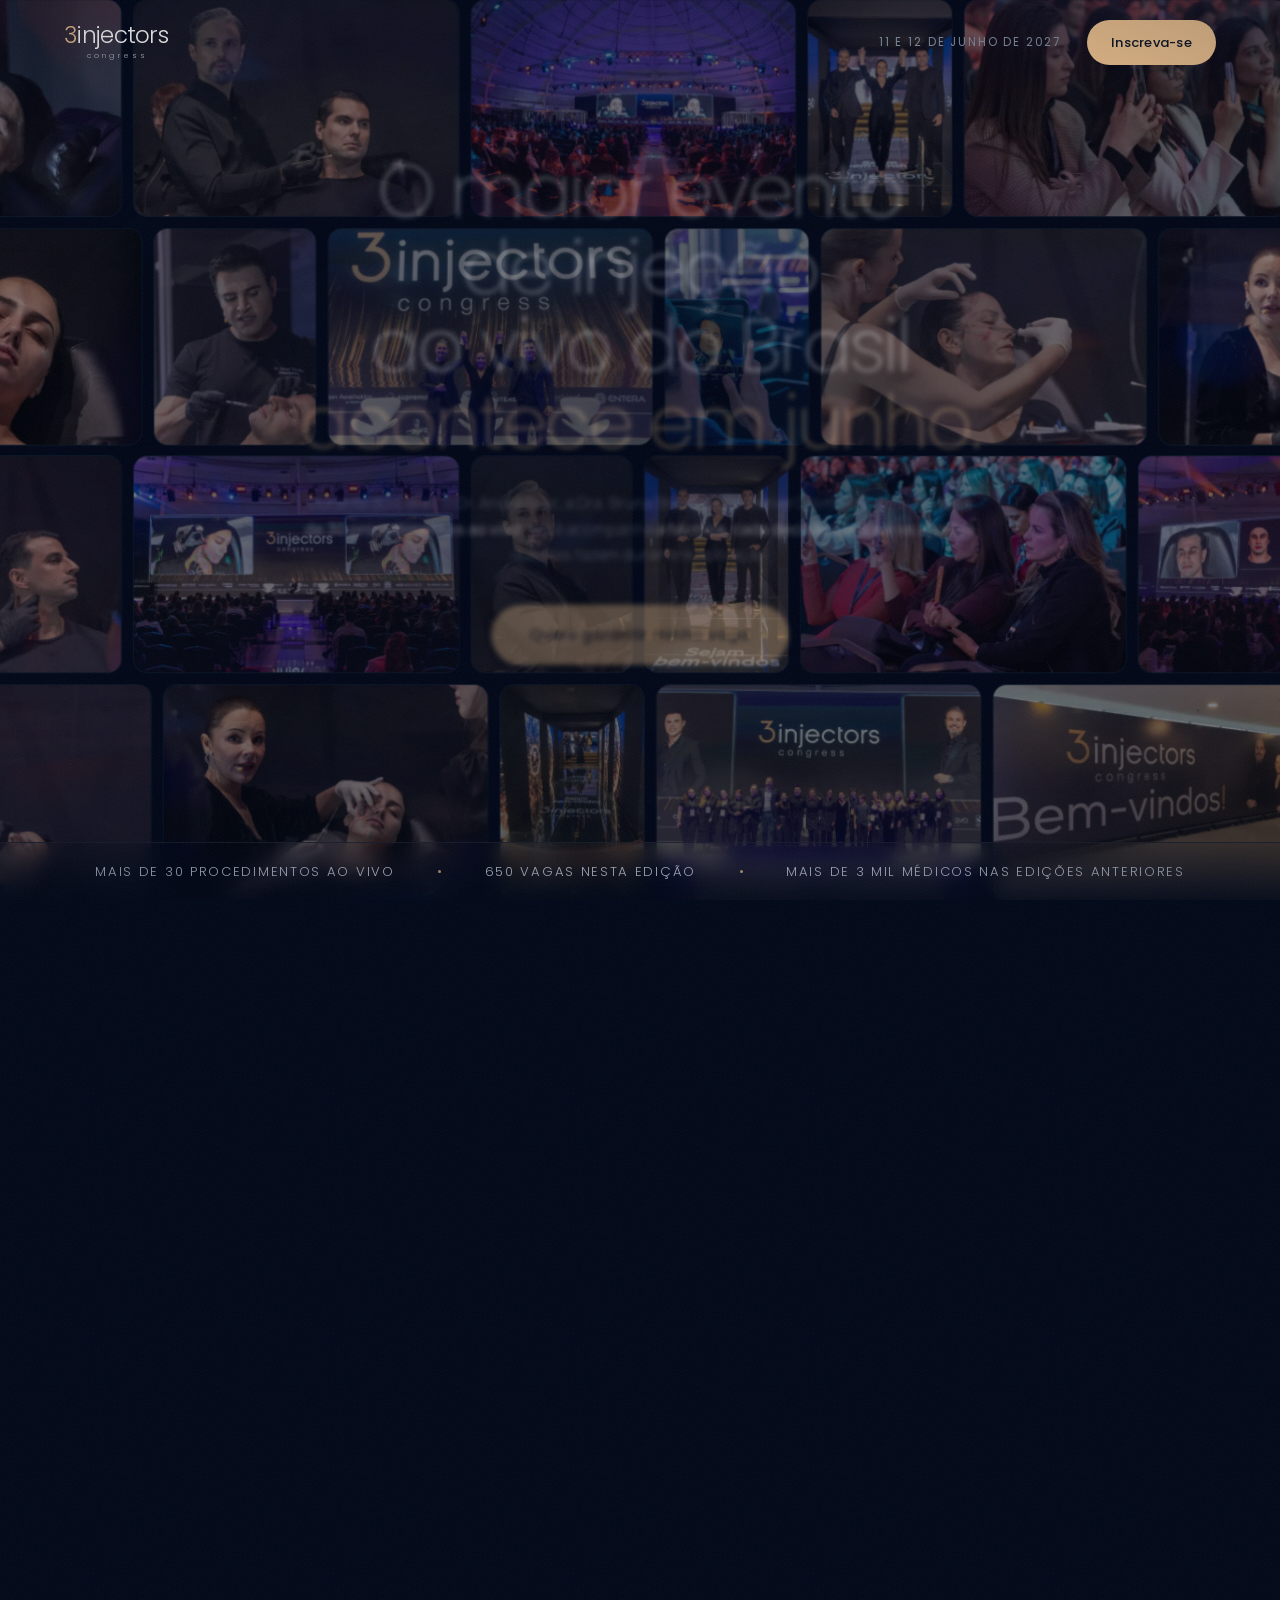
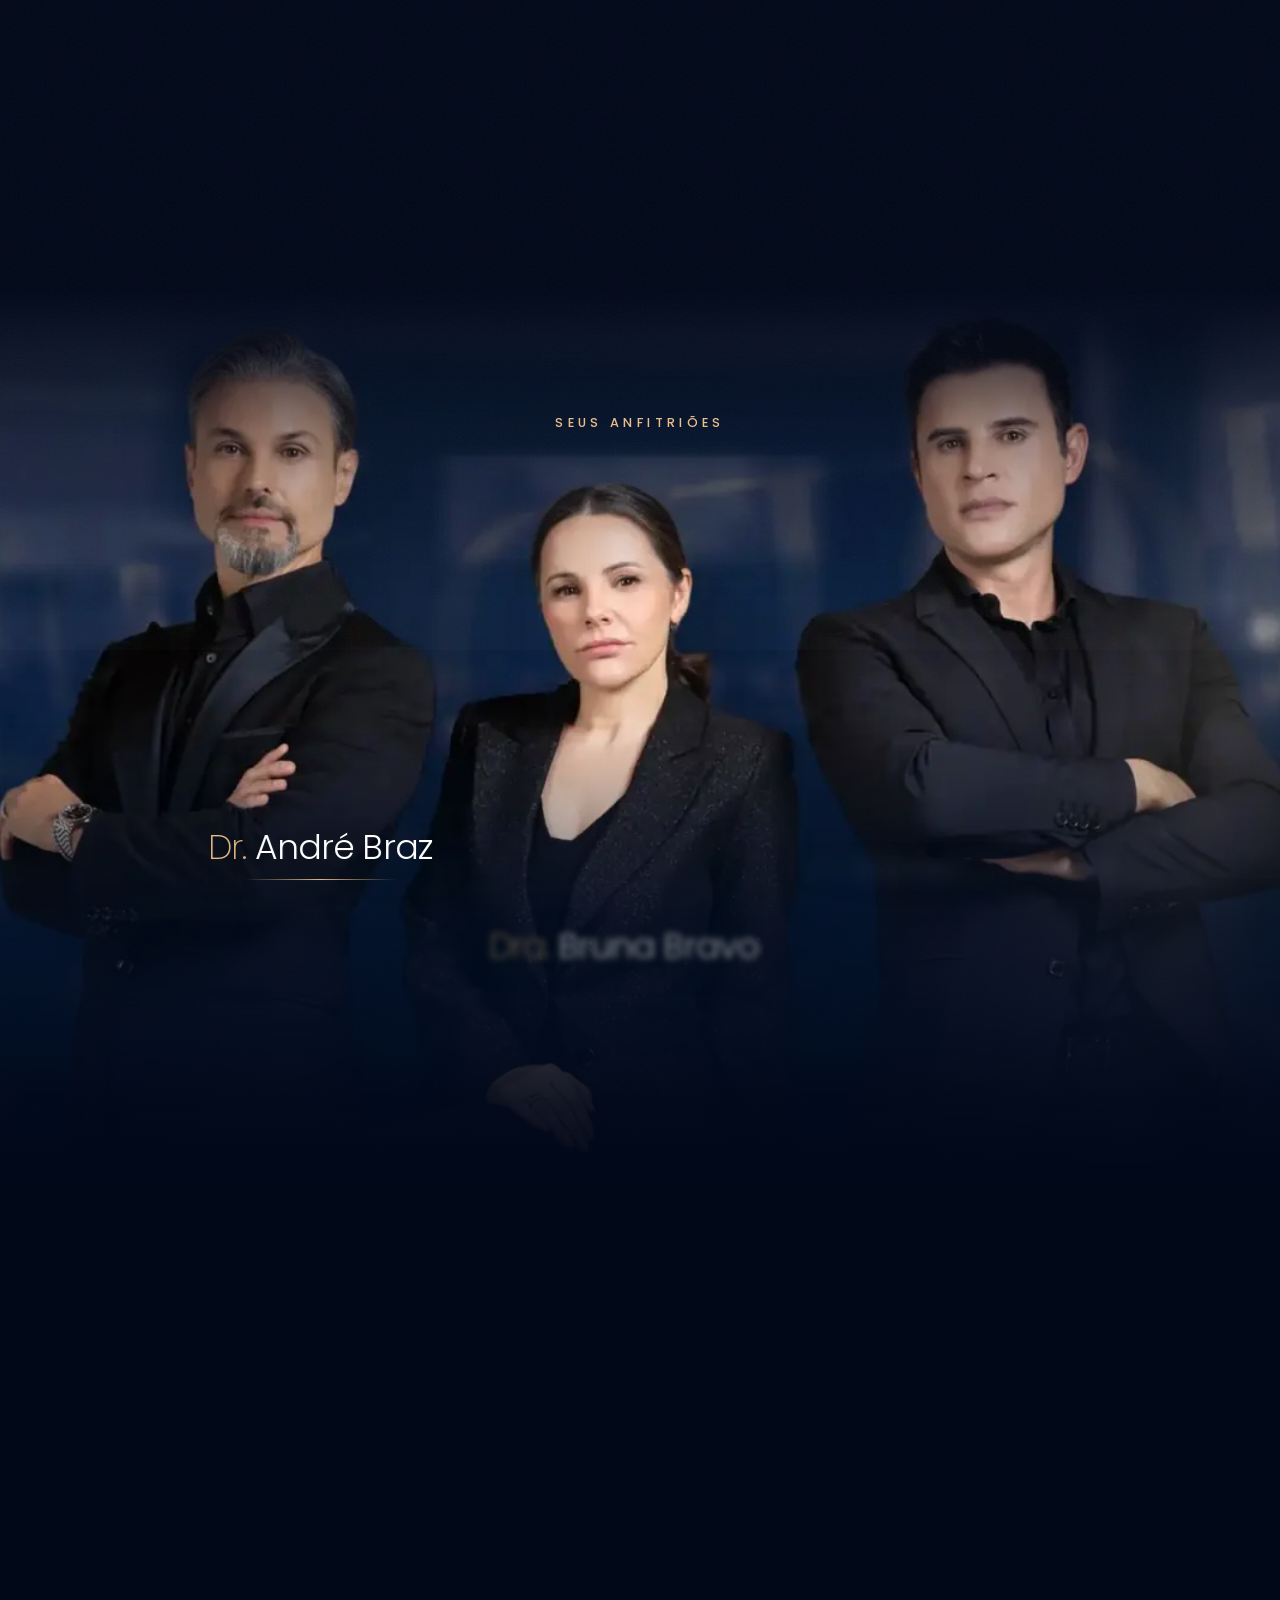
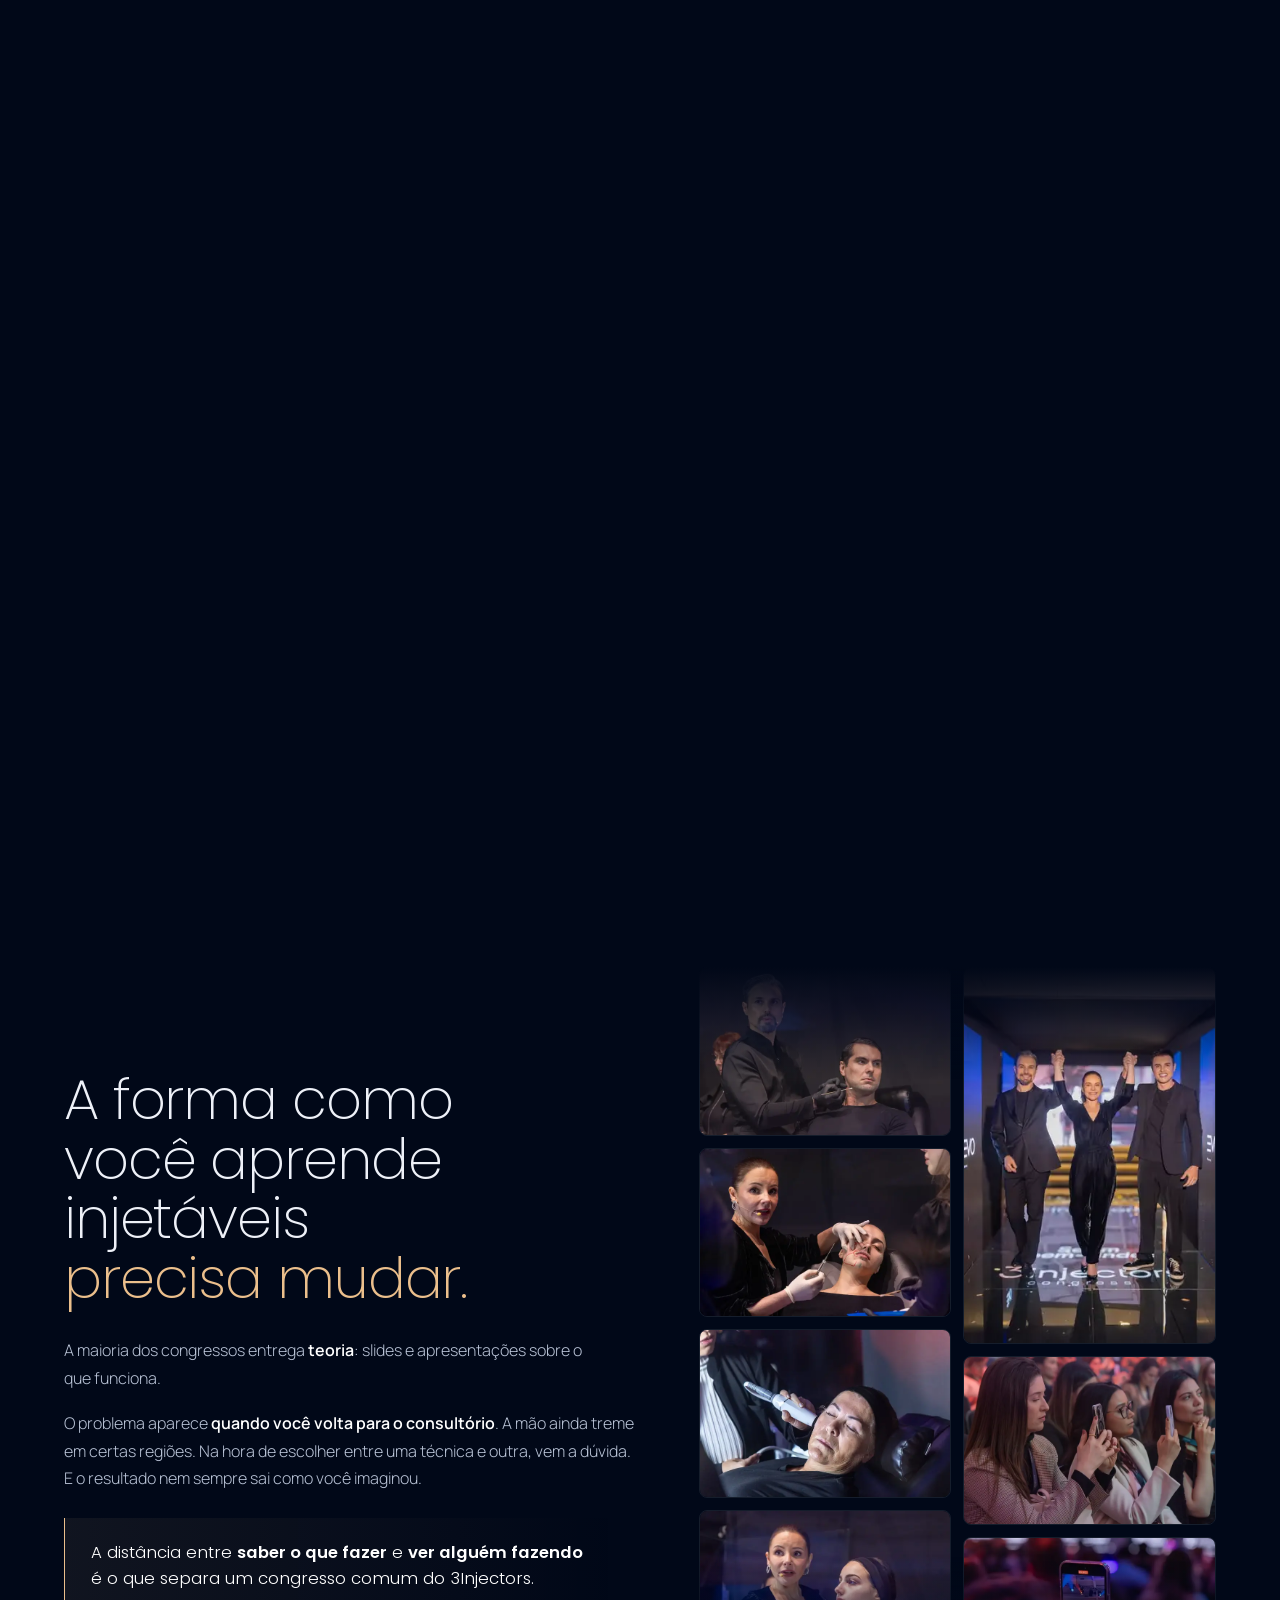
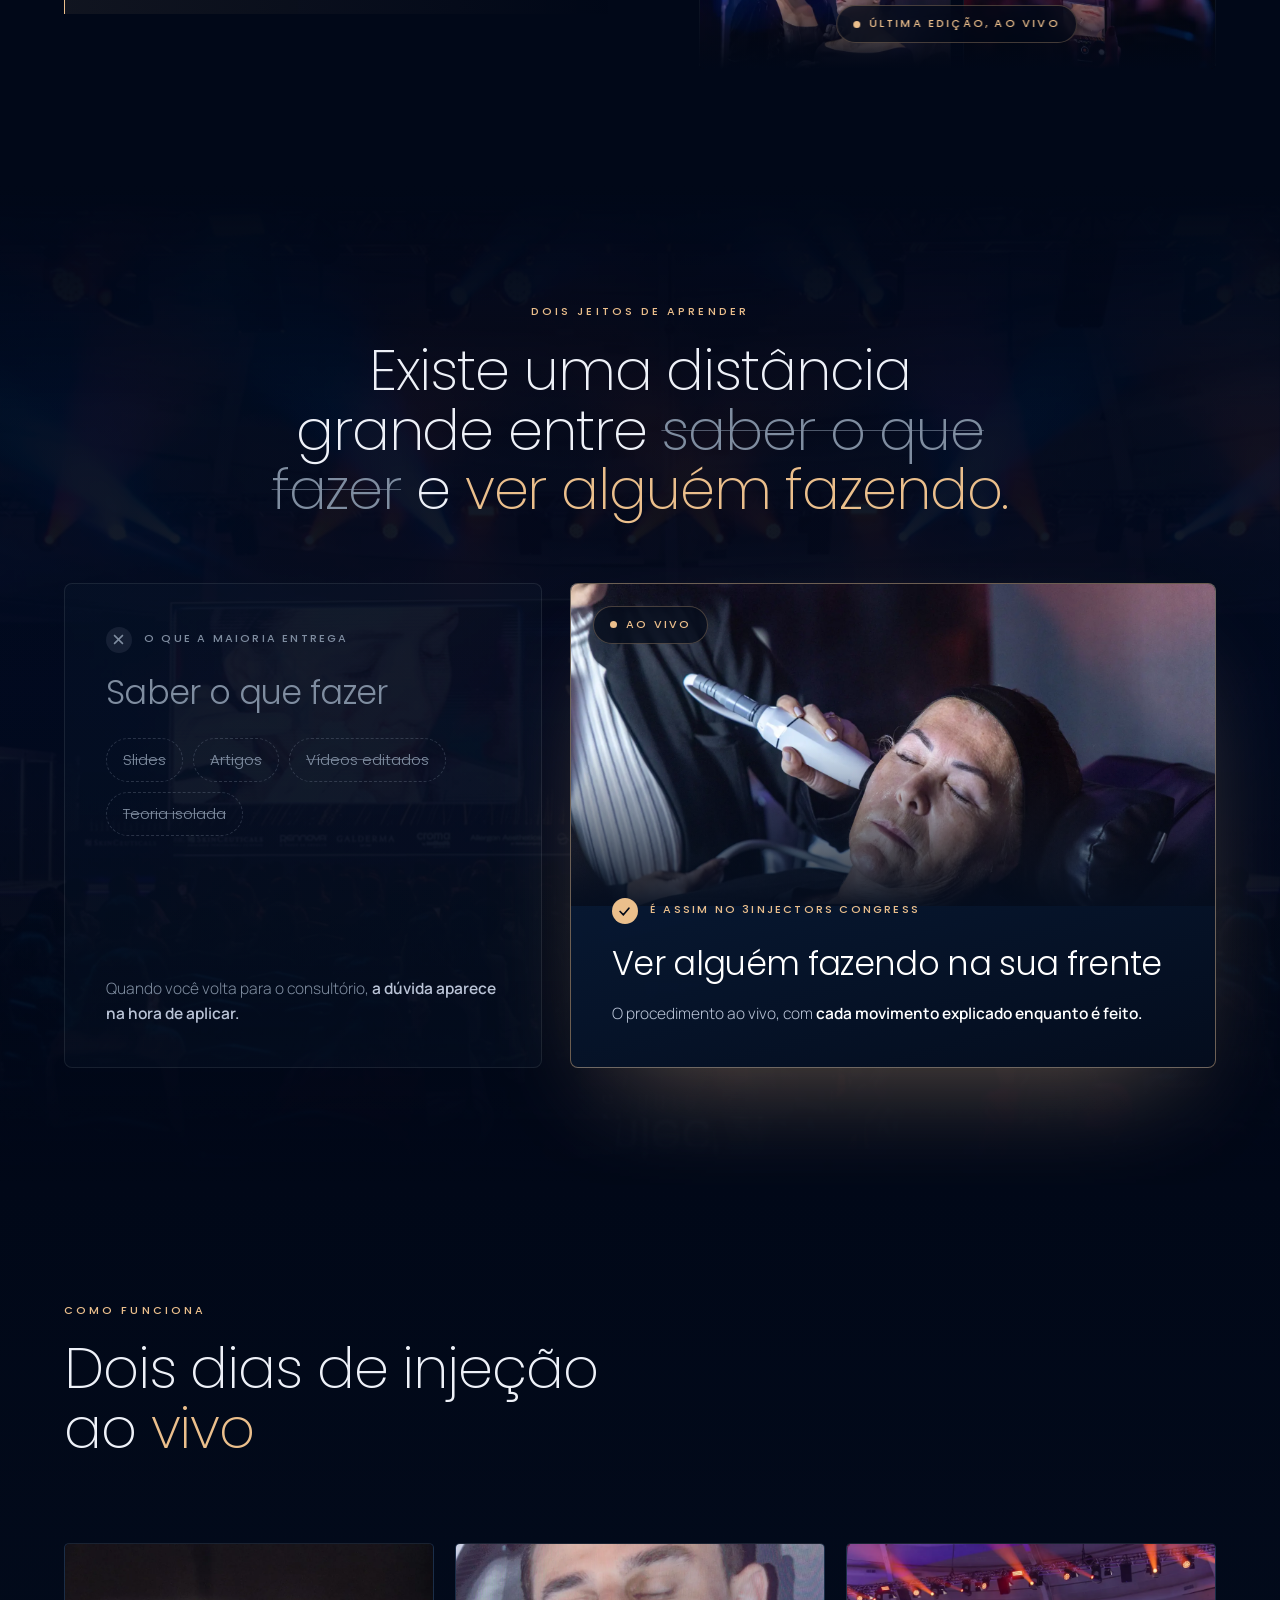
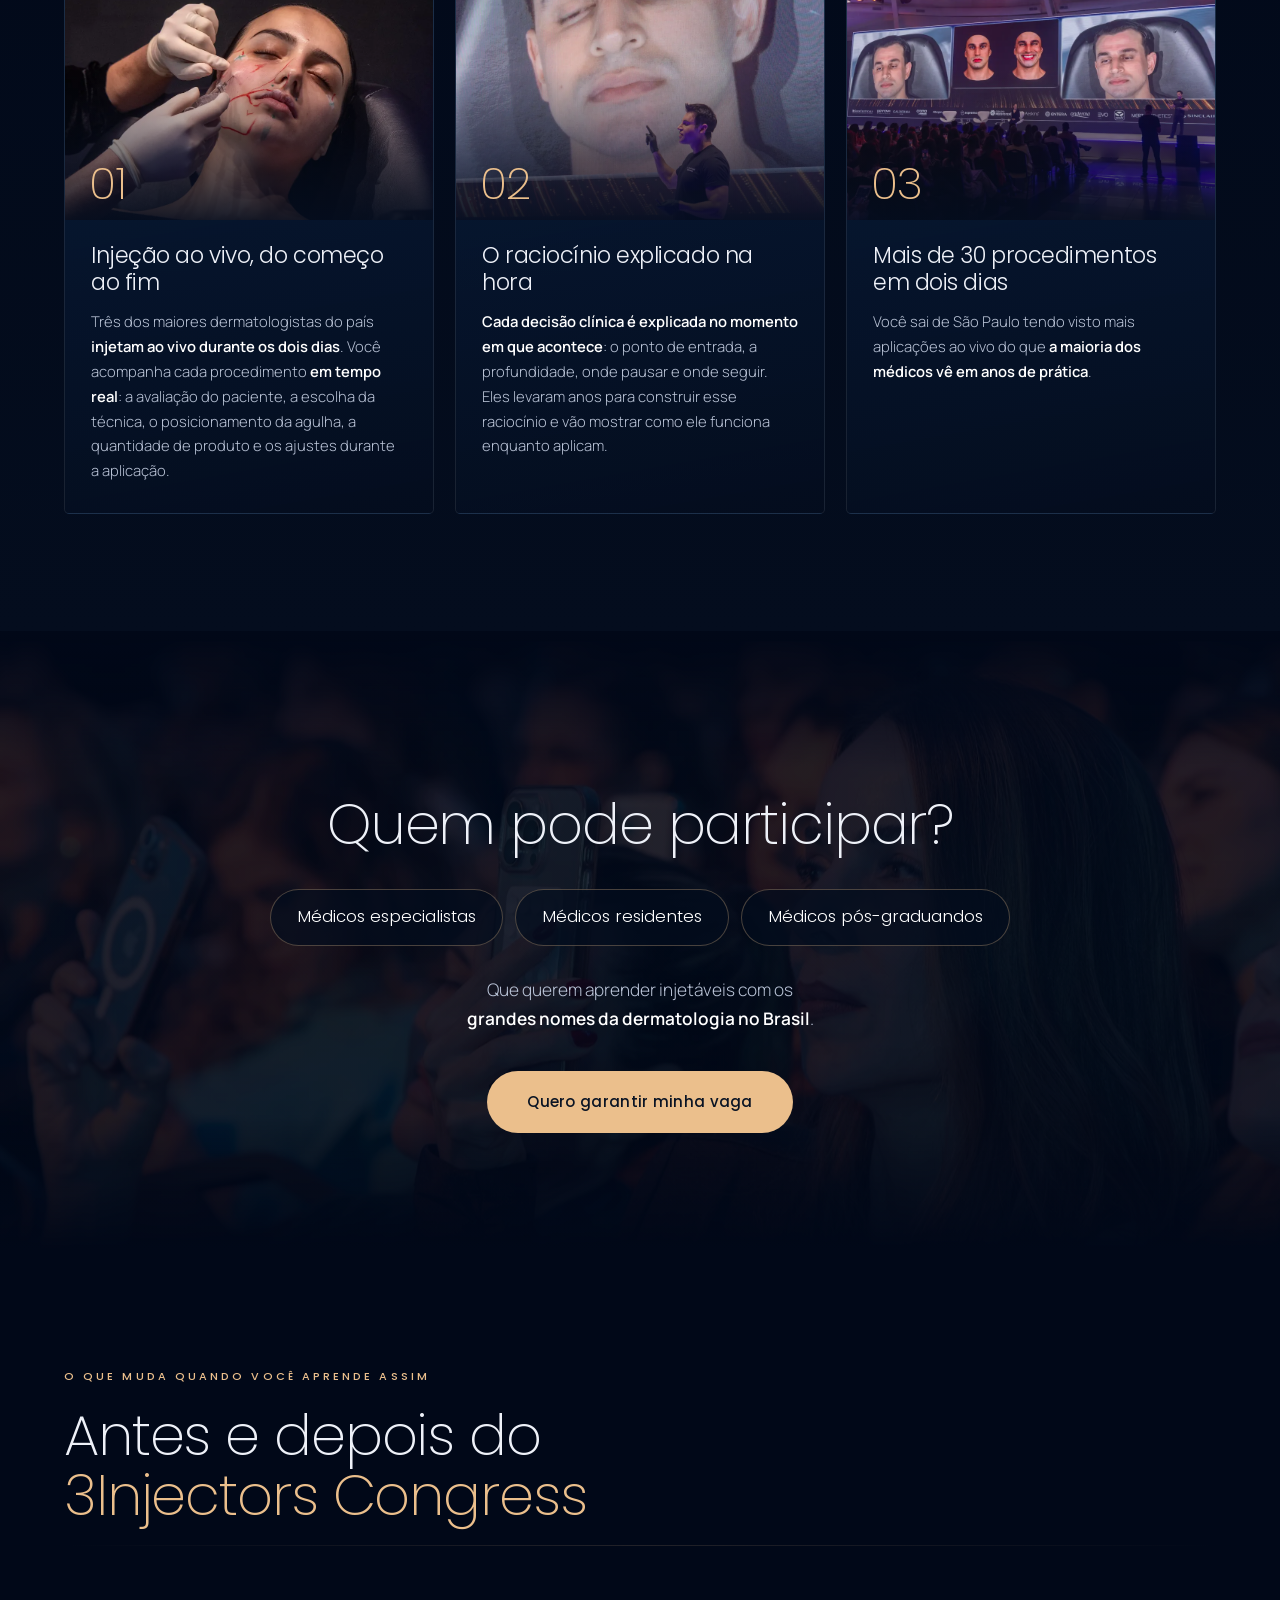
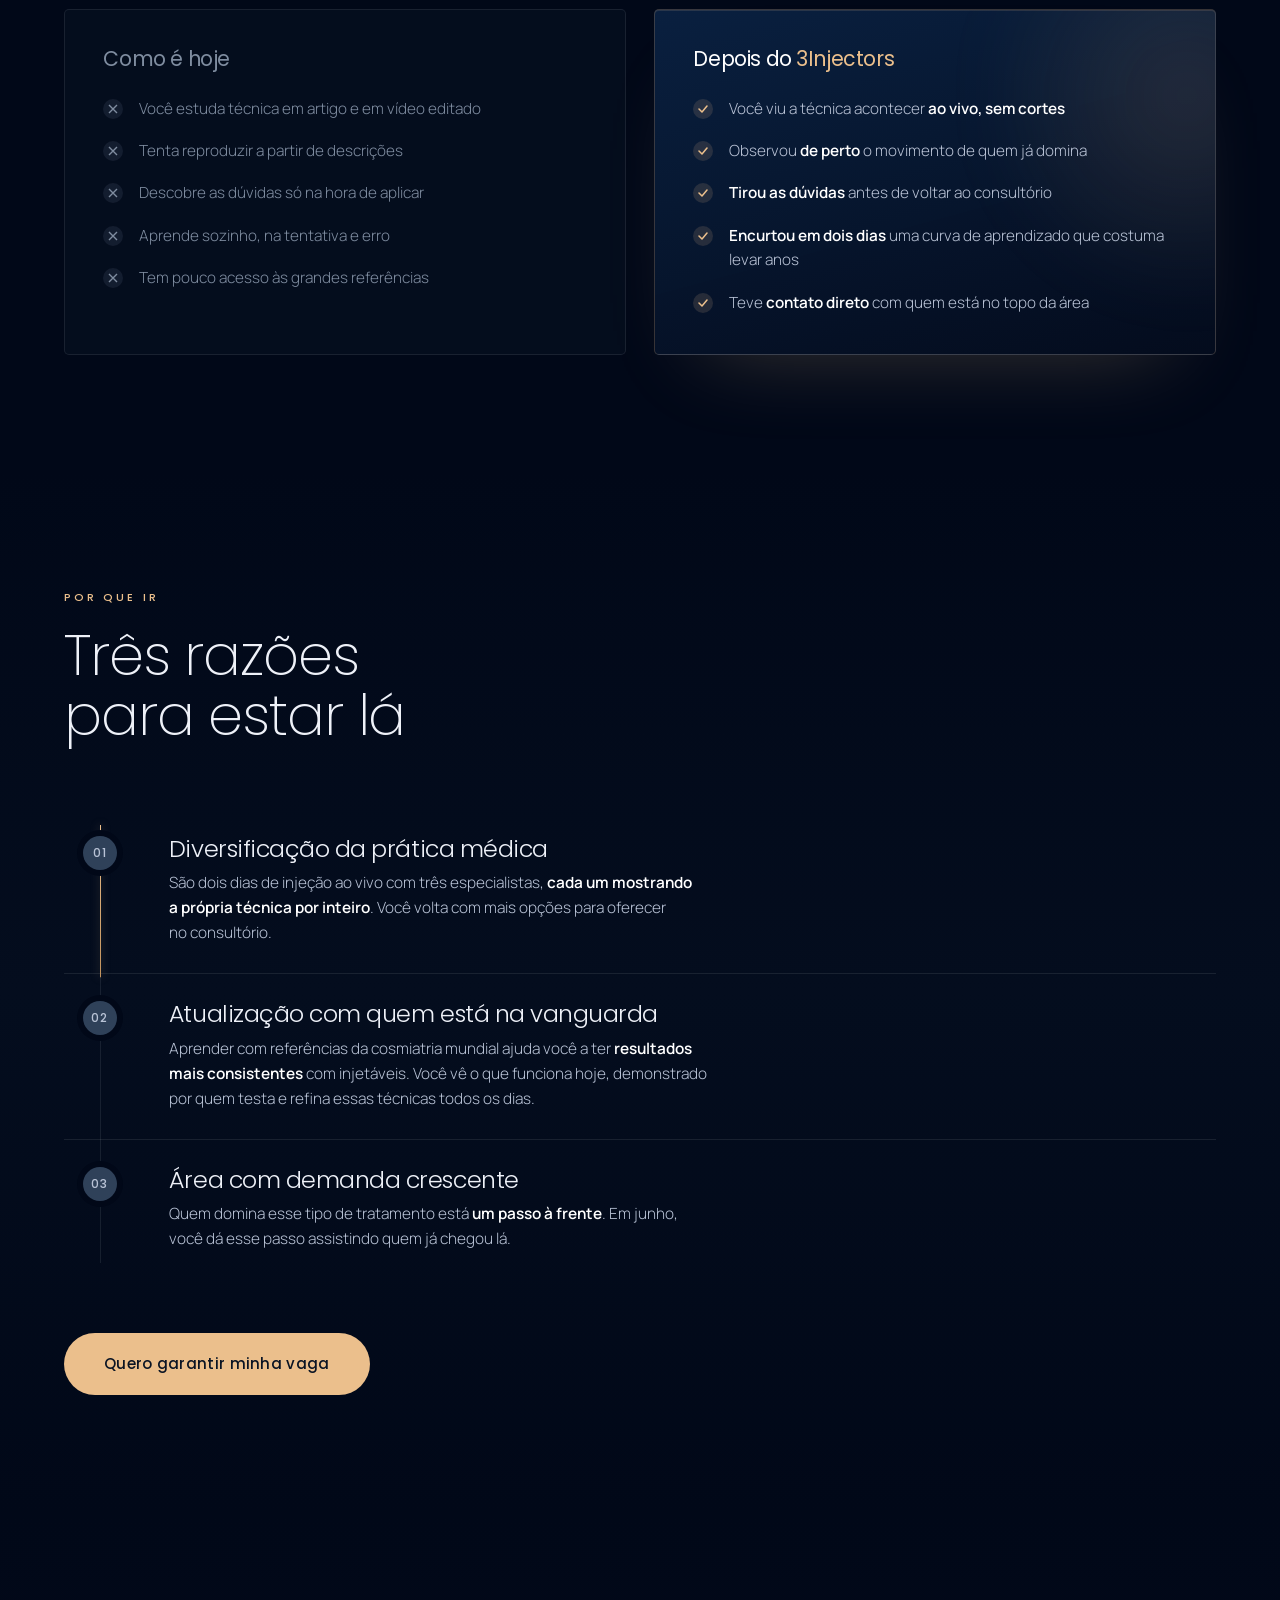
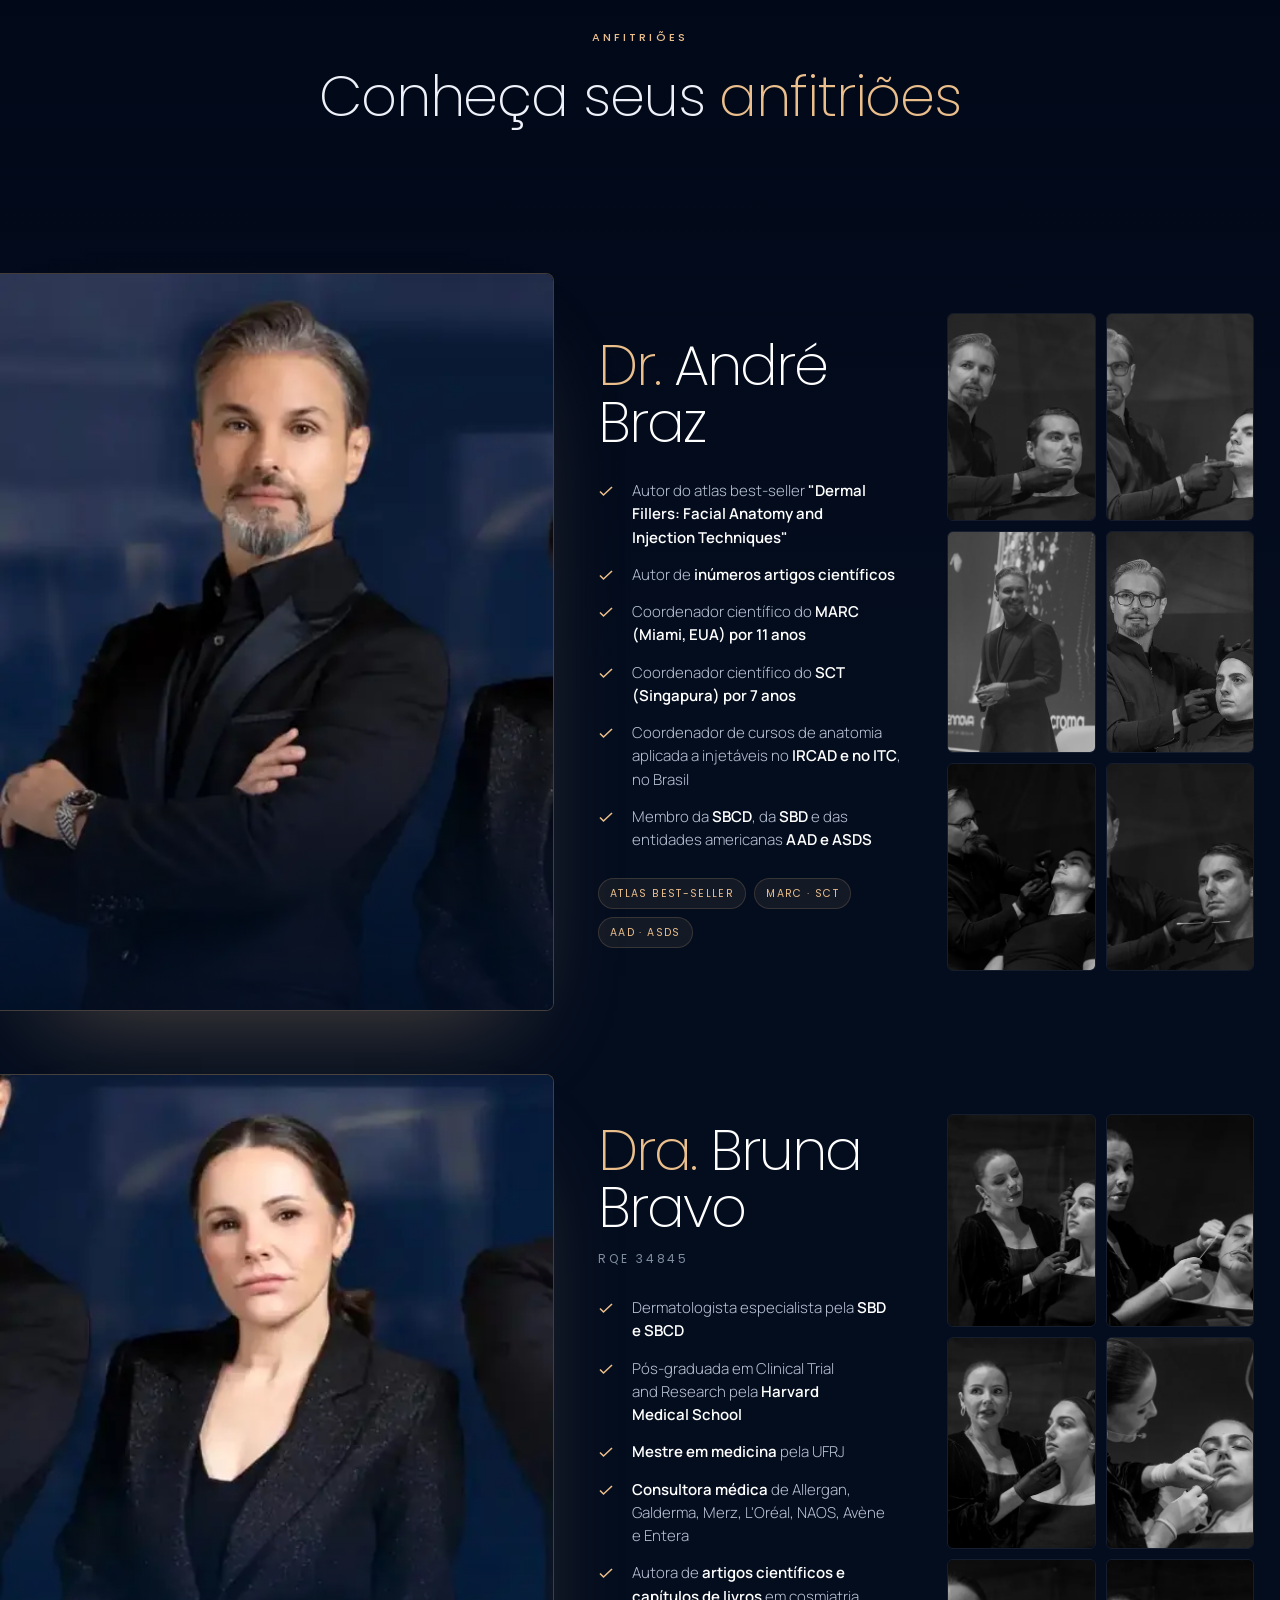
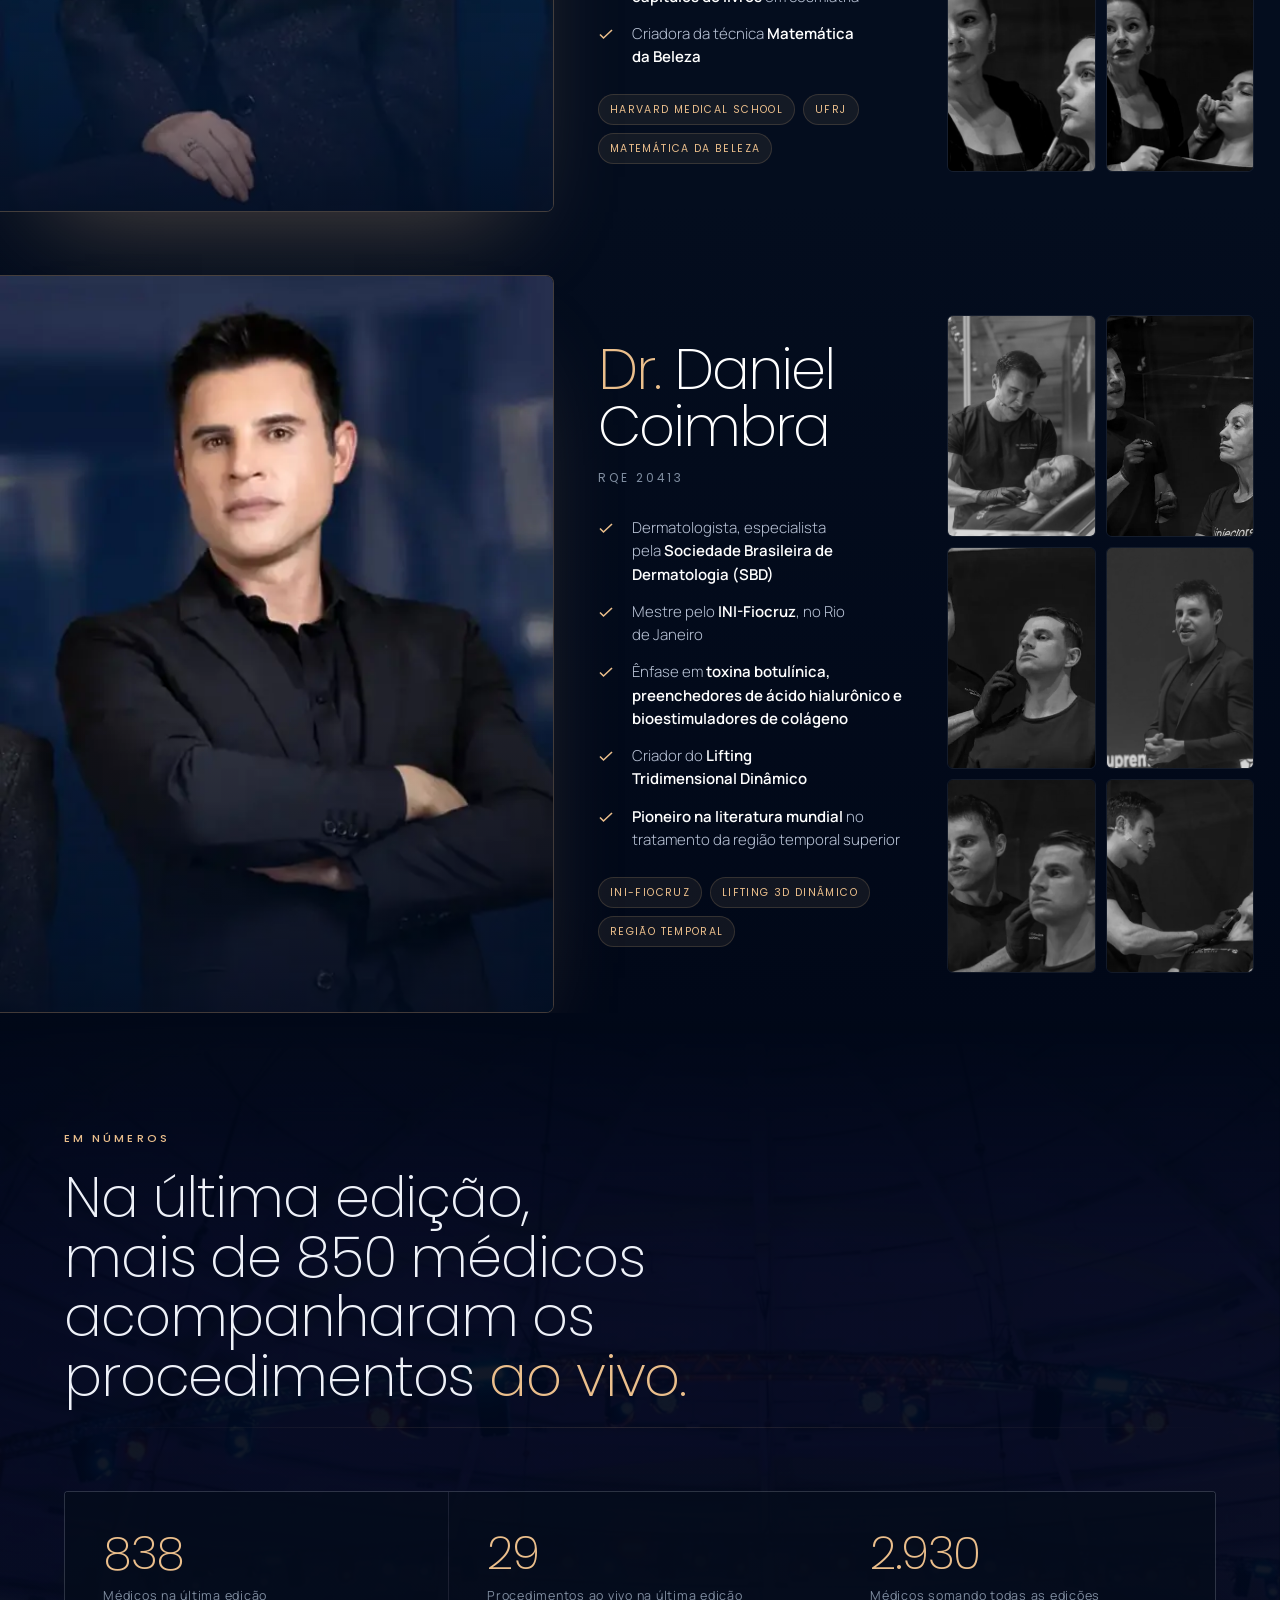
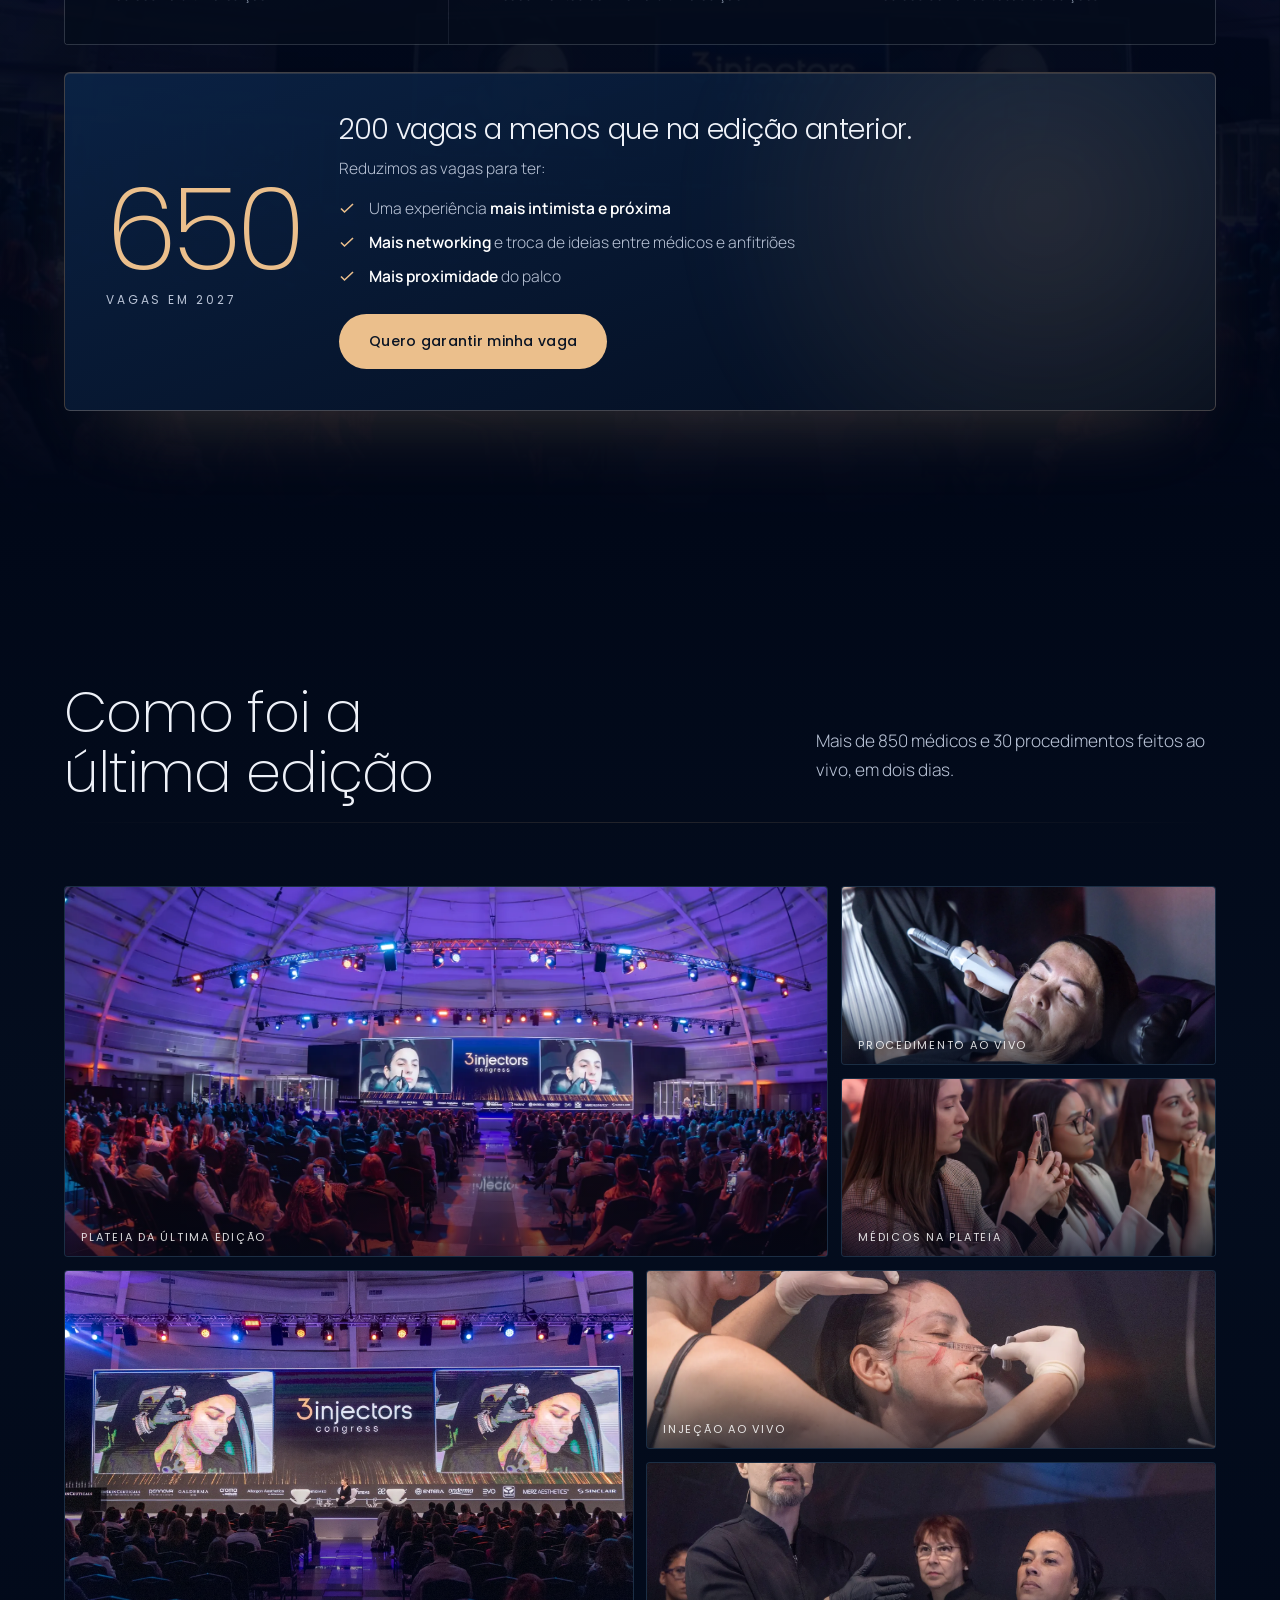
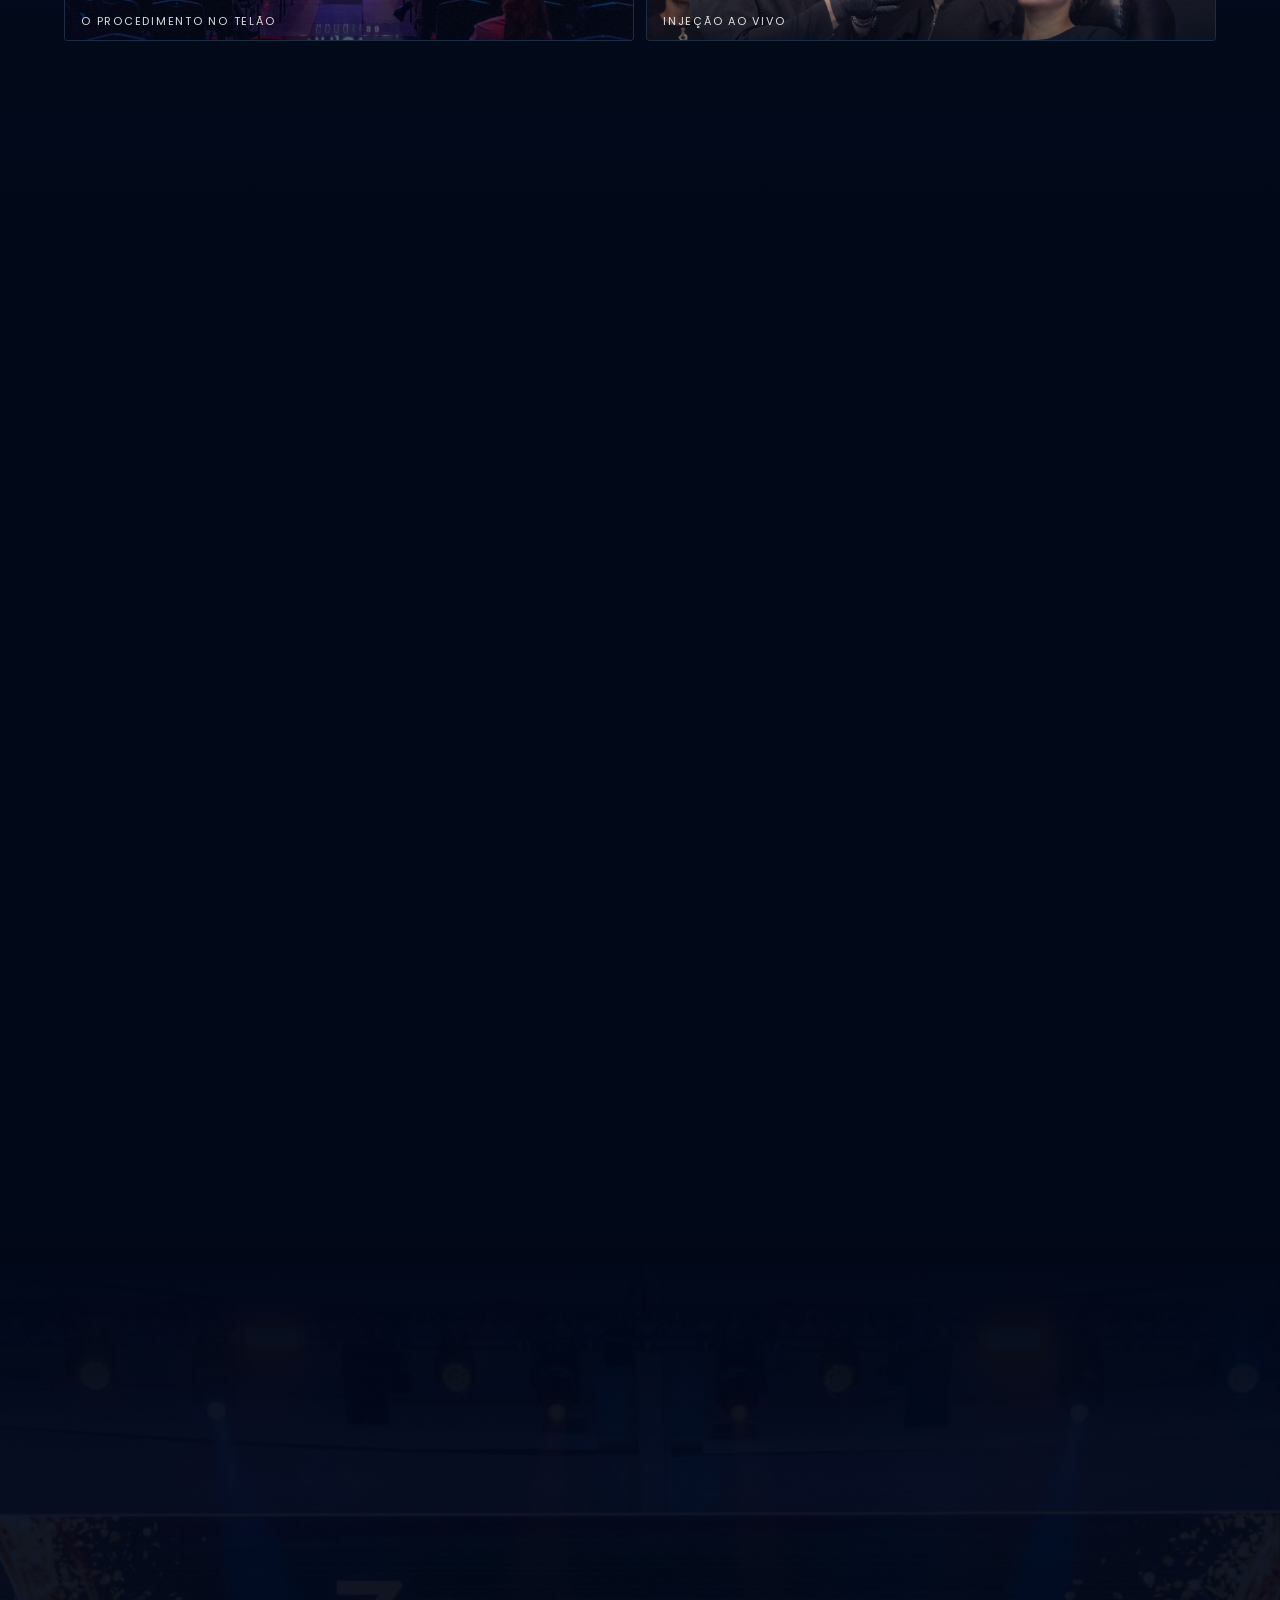
==== congresso/index.html @ af0376dd "Landing do 3Injectors Congress 2027 em /congresso Co-Authored-By: Claude Opus 5.5 <noreply@anthropic" ====
<!DOCTYPE html>
<html lang="pt-BR">
<head>
<meta charset="UTF-8">
<base href="/congresso/">
<meta name="viewport" content="width=device-width, initial-scale=1.0, viewport-fit=cover">
<title>3Injectors Congress 2027 · 11 e 12 de junho · São Paulo</title>
<meta name="description" content="Dois dias de injeção ao vivo com Dr. André Braz, Dra. Bruna Bravo e Dr. Daniel Coimbra. Mais de 30 procedimentos e 650 vagas. Inscrições abertas. Evento presencial e exclusivo para médicos.">
<meta property="og:type" content="website">
<meta property="og:site_name" content="3Injectors Congress">
<meta property="og:title" content="3Injectors Congress 2027 · O maior evento de injeção ao vivo do Brasil">
<meta property="og:description" content="11 e 12 de junho de 2027, em São Paulo. Mais de 30 procedimentos ao vivo e 650 vagas. Inscrições abertas.">
<meta property="og:image" content="https://3injectors-plataforma.vercel.app/congresso/img/hero.webp">
<meta property="og:locale" content="pt_BR">
<meta name="twitter:card" content="summary_large_image">
<meta name="theme-color" content="#010818">
<link rel="icon" href="data:image/svg+xml,%3Csvg xmlns='http://www.w3.org/2000/svg' viewBox='0 0 64 64'%3E%3Crect width='64' height='64' rx='13' fill='%23010818'/%3E%3Ctext x='32' y='45' font-family='Poppins,Century Gothic,sans-serif' font-size='42' font-weight='300' fill='%23EBBF8C' text-anchor='middle'%3E3%3C/text%3E%3C/svg%3E">
<link rel="preload" as="image" href="img/hero.webp">
<link rel="preconnect" href="https://fonts.googleapis.com">
<link rel="preconnect" href="https://fonts.gstatic.com" crossorigin>
<link href="https://fonts.googleapis.com/css2?family=Poppins:wght@200;300;400;500;600;700&family=Manrope:wght@300;400;500;600;700&display=swap" rel="stylesheet">
<link rel="stylesheet" href="base.css">
<link rel="stylesheet" href="congress.css">
</head>
<body>
<div class="grain"></div>
<div class="vig"></div>
<div class="prog" id="prog"></div>

<!-- ================= NAV ================= -->
<nav class="nav" id="nav">
  <a href="#top" class="logo-stack" aria-label="3Injectors Congress">
    <span class="logo"><i>3</i>injectors</span>
    <span class="logo-sub">congress</span>
  </a>
  <div class="nav-r">
    <span class="nav-tag">11 e 12 de Junho de 2027</span>
    <a href="#inscricao" class="btn">Inscreva-se</a>
  </div>
</nav>

<div id="viewport"><div id="content">

<!-- ================= HERO ================= -->
<section class="hero mosaic-hero" id="top">
  <div class="hero-stage">
    <div class="mosaic" id="mosaic">
      <div class="mrow" data-dir="1"><div class="tile" style="--a:1.5"><img src="img/tiles/mq-8.webp" alt=""></div><div class="tile" style="--a:1.5"><img src="img/tiles/ed-d1-183.webp" alt=""></div><div class="tile" style="--a:1.5"><img src="img/tiles/mq-4.webp" alt=""></div><div class="tile" style="--a:1.5"><img src="img/tiles/ed-d1-163.webp" alt=""></div><div class="tile" style="--a:0.67"><img src="img/tiles/mq-3.webp" alt=""></div><div class="tile" style="--a:1.5"><img src="img/tiles/ed-d2-166.webp" alt=""></div><div class="tile" style="--a:0.75"><img src="img/tiles/host-bravo.webp" alt=""></div><div class="tile" style="--a:1.5"><img src="img/tiles/mq-2.webp" alt=""></div></div>
      <div class="mrow" data-dir="-1"><div class="tile" style="--a:1.5"><img src="img/tiles/ed-d1-214.webp" alt=""></div><div class="tile" style="--a:1.5"><img src="img/tiles/pill-1.webp" alt=""></div><div class="tile" style="--a:0.75"><img src="img/tiles/host-coimbra.webp" alt=""></div><div class="tile" style="--a:1.5"><img src="img/tiles/hero.webp" alt=""></div><div class="tile" style="--a:0.67"><img src="img/tiles/mq-11.webp" alt=""></div><div class="tile" style="--a:1.5"><img src="img/tiles/ed-d1-330.webp" alt=""></div><div class="tile" style="--a:1.5"><img src="img/tiles/mq-5.webp" alt=""></div><div class="tile" style="--a:1.5"><img src="img/tiles/ed-d1-232.webp" alt=""></div></div>
      <div class="mrow" data-dir="1"><div class="tile" style="--a:1.5"><img src="img/tiles/ed-d2-131.webp" alt=""></div><div class="tile" style="--a:1.5"><img src="img/tiles/mq-6.webp" alt=""></div><div class="tile" style="--a:1.5"><img src="img/tiles/ed-d2-252.webp" alt=""></div><div class="tile" style="--a:0.75"><img src="img/tiles/host-braz.webp" alt=""></div><div class="tile" style="--a:0.67"><img src="img/tiles/insc-trio.webp" alt=""></div><div class="tile" style="--a:1.5"><img src="img/tiles/mq-7.webp" alt=""></div><div class="tile" style="--a:1.5"><img src="img/tiles/pill-3.webp" alt=""></div><div class="tile" style="--a:1.5"><img src="img/tiles/ed-d1-319.webp" alt=""></div></div>
      <div class="mrow" data-dir="-1"><div class="tile" style="--a:1.5"><img src="img/tiles/bg-plateia.webp" alt=""></div><div class="tile" style="--a:1.5"><img src="img/tiles/mq-10.webp" alt=""></div><div class="tile" style="--a:1.5"><img src="img/tiles/live-bravo.webp" alt=""></div><div class="tile" style="--a:0.67"><img src="img/tiles/mq-9.webp" alt=""></div><div class="tile" style="--a:1.5"><img src="img/tiles/ed-d2-274.webp" alt=""></div><div class="tile" style="--a:1.5"><img src="img/tiles/mq-1.webp" alt=""></div><div class="tile" style="--a:0.67"><img src="img/tiles/pill-2.webp" alt=""></div><div class="tile" style="--a:1.5"><img src="img/tiles/ed-d1-169.webp" alt=""></div></div>
      <div class="mrow mob" data-dir="1"><div class="tile" style="--a:1.5"><img src="img/tiles/mq-5.webp" alt=""></div><div class="tile" style="--a:1.5"><img src="img/tiles/ed-d1-330.webp" alt=""></div><div class="tile" style="--a:1.5"><img src="img/tiles/hero.webp" alt=""></div><div class="tile" style="--a:0.75"><img src="img/tiles/host-bravo.webp" alt=""></div><div class="tile" style="--a:1.5"><img src="img/tiles/ed-d2-166.webp" alt=""></div><div class="tile" style="--a:1.5"><img src="img/tiles/mq-2.webp" alt=""></div></div>
    </div>
    <div class="hero-veil" id="heroVeil"></div>

    <div class="hero-copy" id="heroCopy">
      <h1 class="hero-h">
        <span class="l"><span style="--d:120ms">O maior evento de injeção</span></span>
        <span class="l"><span style="--d:220ms">ao vivo do Brasil</span></span>
        <span class="l"><span style="--d:340ms" class="gold">acontece em junho.</span></span>
      </h1>
      <p class="hero-sub" data-anim="fade" style="--d:640ms">
        Durante dois dias, o Dr.&nbsp;André&nbsp;Braz, a Dra.&nbsp;Bruna&nbsp;Bravo e o Dr.&nbsp;Daniel&nbsp;Coimbra executam
        <strong>mais de 30 procedimentos ao vivo</strong>. Você acompanha <strong>a técnica, cada decisão clínica
        e os ajustes</strong> que eles fazem durante a aplicação.
      </p>
      <div class="btn-row hero-cta" data-anim="fade" style="--d:780ms">
        <a href="#inscricao" class="btn lg">Quero garantir minha vaga</a>
      </div>
    </div>

    <div class="scroll-hint"></div>

    <div class="hero-strip">
      <div class="inner">
        <span>Mais de 30 procedimentos ao vivo</span><span class="dot"></span>
        <span>650 vagas nesta edição</span><span class="dot"></span>
        <span>Mais de 3 mil médicos nas edições anteriores</span>
      </div>
    </div>
  </div>
</section>

<!-- ================= OS TRÊS ================= -->
<section class="trio" id="trio">
  <div class="trio-stage">
    <div class="trio-media" id="trioMedia">
      <picture>
        <source media="(max-width:760px)" srcset="img/hero-trio-m.webp">
        <img src="img/hero-trio.webp" alt="Dr.&nbsp;André&nbsp;Braz, Dra.&nbsp;Bruna&nbsp;Bravo e Dr.&nbsp;Daniel&nbsp;Coimbra">
      </picture>
    </div>
    <div class="trio-sweep" id="trioSweep"></div>
    <div class="trio-shade" id="trioShade"></div>

    <div class="trio-head" id="trioHead">
      <span class="eyebrow">Seus anfitriões</span>
    </div>

    <div class="trio-names" id="trioNames">
      <div class="tn" data-x=".30" data-y=".60"><b><i>Dr.</i>&nbsp;André Braz</b></div>
      <div class="tn" data-x=".49" data-y=".70"><b><i>Dra.</i>&nbsp;Bruna Bravo</b></div>
      <div class="tn" data-x=".70" data-y=".60"><b><i>Dr.</i>&nbsp;Daniel Coimbra</b></div>
    </div>

    <p class="trio-line" id="trioLine">Os três recebem em São Paulo os médicos que levam injetáveis <span class="gold">a sério.</span></p>
  </div>
</section>

<!-- ================= O PROBLEMA ================= -->
<section class="live pad">
  <div class="wrap">
    <div class="split">
      <div>
        <span class="eyebrow" data-anim="fade">Por que ao vivo</span>
        <h2 class="d2" data-anim style="--d:80ms;margin-top:20px;max-width:15ch">
          A forma como você aprende injetáveis <span class="gold">precisa mudar.</span>
        </h2>
        <div class="prose" data-anim style="--d:170ms;margin-top:28px">
          <p>A maioria dos congressos entrega <strong>teoria</strong>: slides e apresentações sobre o que funciona.</p>
          <p>O problema aparece <strong>quando você volta para o consultório</strong>. A mão ainda treme em certas regiões. Na hora de escolher entre uma técnica e outra, vem a dúvida. E o resultado nem sempre sai como você imaginou.</p>
        </div>
        <p class="bridge" data-anim style="--d:260ms">A distância entre <strong>saber o que fazer</strong> e <strong>ver alguém fazendo</strong> é o que separa um congresso comum do 3Injectors.</p>
      </div>
      <div class="vmq" data-anim="scale" style="--d:120ms" aria-label="Fotos da última edição">
        <div class="vcol"><div class="vtrack"><img src="img/tiles/mq-4.webp" alt="" loading="lazy"><img src="img/tiles/live-bravo.webp" alt="" loading="lazy"><img src="img/tiles/ed-d1-183.webp" alt="" loading="lazy"><img src="img/tiles/mq-5.webp" alt="" loading="lazy"><img src="img/tiles/pill-1.webp" alt="" loading="lazy"><img src="img/tiles/ed-d1-330.webp" alt="" loading="lazy"><img src="img/tiles/host-braz.webp" alt="" loading="lazy"></div></div>
        <div class="vcol rev"><div class="vtrack"><img src="img/tiles/mq-3.webp" alt="" loading="lazy"><img src="img/tiles/ed-d2-166.webp" alt="" loading="lazy"><img src="img/tiles/mq-2.webp" alt="" loading="lazy"><img src="img/tiles/mq-11.webp" alt="" loading="lazy"><img src="img/tiles/pill-3.webp" alt="" loading="lazy"><img src="img/tiles/mq-6.webp" alt="" loading="lazy"><img src="img/tiles/host-coimbra.webp" alt="" loading="lazy"></div></div>
        <div class="live-badge"><span class="pulse"></span>Última edição, ao vivo</div>
      </div>
    </div>
  </div>
</section>

<!-- ================= DOIS JEITOS ================= -->
<section class="ways-sec pad">
  <div class="secbg faint"><img src="img/ed-d1-232.webp" alt="" class="px"></div>
  <div class="wrap">
    <div class="sec-head" style="text-align:center;justify-items:center">
      <span class="eyebrow" data-anim="fade">Dois jeitos de aprender</span>
      <h2 class="d2" data-anim style="--d:80ms;max-width:22ch">Existe uma distância grande entre <span class="muted-w">saber o que fazer</span> e <span class="gold">ver alguém fazendo.</span></h2>
    </div>
    <div class="wgrid">
      <div class="wcard off" data-anim="left">
        <div class="wtop">
          <span class="ic"><svg viewBox="0 0 10 10"><path d="M1 1l8 8M9 1l-8 8" stroke="currentColor" stroke-width="1.4" fill="none"/></svg></span>
          <span class="wlbl">O que a maioria entrega</span>
        </div>
        <h3>Saber o que fazer</h3>
        <ul class="wstrike"><li>Slides</li><li>Artigos</li><li>Vídeos editados</li><li>Teoria isolada</li></ul>
        <p>Quando você volta para o consultório, <strong>a dúvida aparece na hora de aplicar.</strong></p>
      </div>
      <div class="wcard on" data-anim="right" style="--d:120ms">
        <div class="wfig"><img src="img/ed-d1-183.webp" alt="Procedimento ao vivo na última edição" loading="lazy"><div class="live-badge"><span class="pulse"></span>Ao vivo</div></div>
        <div class="wbody">
          <div class="wtop">
            <span class="ic"><svg viewBox="0 0 10 10"><path d="M1 5l3 3 5-6" stroke="currentColor" stroke-width="1.5" fill="none" stroke-linecap="round" stroke-linejoin="round"/></svg></span>
            <span class="wlbl gold">É assim no 3Injectors Congress</span>
          </div>
          <h3>Ver alguém fazendo na sua frente</h3>
          <p>O procedimento ao vivo, com <strong>cada movimento explicado enquanto é feito.</strong></p>
        </div>
      </div>
    </div>
  </div>
</section>

<!-- ================= COMO FUNCIONA ================= -->
<section class="acervo pad" id="como-funciona">
  <div class="wrap">
    <div class="sec-head">
      <span class="eyebrow" data-anim="fade">Como funciona</span>
      <div class="top">
        <h2 class="d2" data-anim style="--d:80ms">Dois dias de injeção<br>ao <span class="gold">vivo</span></h2>
      </div>
      <div class="rule" data-rule></div>
    </div>
    <div class="pgrid3">
      <article class="pcard" data-anim style="--d:0ms">
        <div class="pfig"><img src="img/pill-1.webp" alt="Injeção ao vivo na última edição" loading="lazy"><span class="pnum">01</span></div>
        <div class="pbody">
          <h3>Injeção ao vivo, do começo ao fim</h3>
          <p>Três dos maiores dermatologistas do país <strong>injetam ao vivo durante os dois dias</strong>. Você acompanha cada procedimento <strong>em tempo real</strong>: a avaliação do paciente, a escolha da técnica, o posicionamento da agulha, a quantidade de produto e os ajustes durante a aplicação.</p>
        </div>
      </article>
      <article class="pcard" data-anim style="--d:110ms">
        <div class="pfig"><img src="img/pill-2.webp" alt="Dr. Daniel Coimbra explicando um procedimento no palco" loading="lazy" style="object-position:50% 22%"><span class="pnum">02</span></div>
        <div class="pbody">
          <h3>O raciocínio explicado na hora</h3>
          <p><strong>Cada decisão clínica é explicada no momento em que acontece</strong>: o ponto de entrada, a profundidade, onde pausar e onde seguir. Eles levaram anos para construir esse raciocínio e vão mostrar como ele funciona enquanto aplicam.</p>
        </div>
      </article>
      <article class="pcard" data-anim style="--d:220ms">
        <div class="pfig"><img src="img/pill-3.webp" alt="Procedimento projetado no telão para a plateia" loading="lazy"><span class="pnum">03</span></div>
        <div class="pbody">
          <h3>Mais de 30 procedimentos em dois dias</h3>
          <p>Você sai de São Paulo tendo visto mais aplicações ao vivo do que <strong>a maioria dos médicos vê em anos de prática</strong>.</p>
        </div>
      </article>
    </div>
  </div>
</section>

<!-- ================= QUEM PODE PARTICIPAR ================= -->
<section class="whosec pad" id="quem-participa">
  <div class="secbg"><img src="img/bg-plateia.webp" alt="" class="px"></div>
  <div class="wrap">
    <span class="eyebrow" data-anim="fade">Exclusivo para médicos</span>
    <h2 class="d2" data-anim style="--d:80ms;margin-top:20px">Quem pode participar?</h2>
    <div class="chips" data-anim style="--d:160ms">
      <span class="chip">Médicos especialistas</span>
      <span class="chip">Médicos residentes</span>
      <span class="chip">Médicos pós-graduandos</span>
    </div>
    <p class="lead" data-anim style="--d:240ms">Que querem aprender injetáveis com os <strong>grandes nomes da dermatologia no Brasil</strong>.</p>
    <div class="btn-row" data-anim style="--d:320ms"><a href="#inscricao" class="btn lg">Quero garantir minha vaga</a></div>
  </div>
</section>

<!-- ================= ANTES E DEPOIS ================= -->
<section class="compare pad">
  <div class="wrap">
    <div class="sec-head">
      <span class="eyebrow" data-anim="fade">O que muda quando você aprende assim</span>
      <div class="top">
        <h2 class="d2" data-anim style="--d:80ms">Antes e depois do<br><span class="gold">3Injectors Congress</span></h2>
      </div>
      <div class="rule" data-rule></div>
    </div>
    <div class="cgrid">
      <div class="col old" data-anim="left">
        <h3>Como é hoje</h3>
        <ul class="clist">
          <li><span class="ic"><svg viewBox="0 0 10 10"><path d="M1 1l8 8M9 1l-8 8" stroke="currentColor" stroke-width="1.4" fill="none"/></svg></span><span class="lt">Você estuda técnica em artigo e em vídeo editado</span></li>
          <li><span class="ic"><svg viewBox="0 0 10 10"><path d="M1 1l8 8M9 1l-8 8" stroke="currentColor" stroke-width="1.4" fill="none"/></svg></span><span class="lt">Tenta reproduzir a partir de descrições</span></li>
          <li><span class="ic"><svg viewBox="0 0 10 10"><path d="M1 1l8 8M9 1l-8 8" stroke="currentColor" stroke-width="1.4" fill="none"/></svg></span><span class="lt">Descobre as dúvidas só na hora de aplicar</span></li>
          <li><span class="ic"><svg viewBox="0 0 10 10"><path d="M1 1l8 8M9 1l-8 8" stroke="currentColor" stroke-width="1.4" fill="none"/></svg></span><span class="lt">Aprende sozinho, na tentativa e erro</span></li>
          <li><span class="ic"><svg viewBox="0 0 10 10"><path d="M1 1l8 8M9 1l-8 8" stroke="currentColor" stroke-width="1.4" fill="none"/></svg></span><span class="lt">Tem pouco acesso às grandes referências</span></li>
        </ul>
      </div>
      <div class="col new" data-anim="right" style="--d:120ms">
        <h3>Depois do <span class="gold">3Injectors</span></h3>
        <ul class="clist">
          <li><span class="ic"><svg viewBox="0 0 10 10"><path d="M1 5l3 3 5-6" stroke="currentColor" stroke-width="1.5" fill="none" stroke-linecap="round" stroke-linejoin="round"/></svg></span><span class="lt">Você viu a técnica acontecer <strong>ao vivo, sem cortes</strong></span></li>
          <li><span class="ic"><svg viewBox="0 0 10 10"><path d="M1 5l3 3 5-6" stroke="currentColor" stroke-width="1.5" fill="none" stroke-linecap="round" stroke-linejoin="round"/></svg></span><span class="lt">Observou <strong>de perto</strong> o movimento de quem já domina</span></li>
          <li><span class="ic"><svg viewBox="0 0 10 10"><path d="M1 5l3 3 5-6" stroke="currentColor" stroke-width="1.5" fill="none" stroke-linecap="round" stroke-linejoin="round"/></svg></span><span class="lt"><strong>Tirou as dúvidas</strong> antes de voltar ao consultório</span></li>
          <li><span class="ic"><svg viewBox="0 0 10 10"><path d="M1 5l3 3 5-6" stroke="currentColor" stroke-width="1.5" fill="none" stroke-linecap="round" stroke-linejoin="round"/></svg></span><span class="lt"><strong>Encurtou em dois dias</strong> uma curva de aprendizado que costuma levar anos</span></li>
          <li><span class="ic"><svg viewBox="0 0 10 10"><path d="M1 5l3 3 5-6" stroke="currentColor" stroke-width="1.5" fill="none" stroke-linecap="round" stroke-linejoin="round"/></svg></span><span class="lt">Teve <strong>contato direto</strong> com quem está no topo da área</span></li>
        </ul>
      </div>
    </div>
  </div>
</section>

<!-- ================= TRÊS RAZÕES ================= -->
<section class="steps pad">
  <div class="wrap">
    <div class="sec-head">
      <span class="eyebrow" data-anim="fade">Por que ir</span>
      <div class="top"><h2 class="d2" data-anim style="--d:80ms">Três razões<br>para estar lá</h2></div>
    </div>
    <div class="slist" id="slist">
      <div class="srail"><i id="srailfill"></i></div>
      <div class="step" data-step><div class="sdot"><b>01</b></div>
        <div><h3>Diversificação da prática médica</h3><p>São dois dias de injeção ao vivo com três especialistas, <strong>cada um mostrando a própria técnica por inteiro</strong>. Você volta com mais opções para oferecer no consultório.</p></div></div>
      <div class="step" data-step><div class="sdot"><b>02</b></div>
        <div><h3>Atualização com quem está na vanguarda</h3><p>Aprender com referências da cosmiatria mundial ajuda você a ter <strong>resultados mais consistentes</strong> com injetáveis. Você vê o que funciona hoje, demonstrado por quem testa e refina essas técnicas todos os dias.</p></div></div>
      <div class="step" data-step><div class="sdot"><b>03</b></div>
        <div><h3>Área com demanda crescente</h3><p>Quem domina esse tipo de tratamento está <strong>um passo à frente</strong>. Em junho, você dá esse passo assistindo quem já chegou lá.</p></div></div>
    </div>
    <div class="btn-row" data-anim style="margin-top:clamp(40px,6vh,64px)"><a href="#inscricao" class="btn lg">Quero garantir minha vaga</a></div>
  </div>
</section>

<!-- ================= ANFITRIÕES ================= -->
<section class="hosts pad" id="anfitrioes">
  <div class="wrap">
    <div class="sec-head" style="text-align:center;justify-items:center">
      <span class="eyebrow" data-anim="fade">Anfitriões</span>
      <h2 class="d2" data-anim style="--d:80ms">Conheça seus <span class="gold">anfitriões</span></h2>
      <p class="lead" data-anim style="--d:180ms;margin-inline:auto;text-align:center">Os três <strong>injetam ao vivo durante os dois dias</strong> do congresso.</p>
    </div>
  </div>
  <div class="host-list">
    <article class="host">
      <figure class="host-main"><img src="img/dr-braz.webp" alt="Dr.&nbsp;André Braz"></figure>
      <div class="host-info">
        <h3 class="host-name" data-anim style="--d:80ms"><i>Dr.</i>&nbsp;André Braz</h3>
        
        <ul class="hlist" data-anim style="--d:160ms"><li><svg viewBox="0 0 16 16"><path d="M2 8.5l3.5 3.5L14 4"/></svg><span>Autor do atlas best-seller <strong>"Dermal Fillers: Facial Anatomy and Injection Techniques"</strong></span></li><li><svg viewBox="0 0 16 16"><path d="M2 8.5l3.5 3.5L14 4"/></svg><span>Autor de <strong>inúmeros artigos científicos</strong></span></li><li><svg viewBox="0 0 16 16"><path d="M2 8.5l3.5 3.5L14 4"/></svg><span>Coordenador científico do <strong>MARC (Miami, EUA) por 11 anos</strong></span></li><li><svg viewBox="0 0 16 16"><path d="M2 8.5l3.5 3.5L14 4"/></svg><span>Coordenador científico do <strong>SCT (Singapura) por 7 anos</strong></span></li><li><svg viewBox="0 0 16 16"><path d="M2 8.5l3.5 3.5L14 4"/></svg><span>Coordenador de cursos de anatomia aplicada a injetáveis no <strong>IRCAD e no ITC</strong>, no Brasil</span></li><li><svg viewBox="0 0 16 16"><path d="M2 8.5l3.5 3.5L14 4"/></svg><span>Membro da <strong>SBCD</strong>, da <strong>SBD</strong> e das entidades americanas <strong>AAD e ASDS</strong></span></li></ul>
        <div class="tags" data-anim="fade" style="--d:240ms"><span class="tag">Atlas best-seller</span><span class="tag">MARC · SCT</span><span class="tag">AAD · ASDS</span></div>
      </div>
      <div class="host-thumbs" data-anim="fade" aria-label="Dr. André Braz injetando ao vivo na última edição"><img src="img/hosts/braz-1.webp" alt="" loading="lazy"><img src="img/hosts/braz-2.webp" alt="" loading="lazy"><img src="img/hosts/braz-3.webp" alt="" loading="lazy"><img src="img/hosts/braz-4.webp" alt="" loading="lazy"><img src="img/hosts/braz-5.webp" alt="" loading="lazy"><img src="img/hosts/braz-6.webp" alt="" loading="lazy"></div>
    </article>
    <article class="host">
      <figure class="host-main"><img src="img/dr-bravo.webp" alt="Dra.&nbsp;Bruna Bravo"></figure>
      <div class="host-info">
        <h3 class="host-name" data-anim style="--d:80ms"><i>Dra.</i>&nbsp;Bruna Bravo</h3>
        <div class="host-rqe">RQE 34845</div>
        <ul class="hlist" data-anim style="--d:160ms"><li><svg viewBox="0 0 16 16"><path d="M2 8.5l3.5 3.5L14 4"/></svg><span>Dermatologista especialista pela <strong>SBD e SBCD</strong></span></li><li><svg viewBox="0 0 16 16"><path d="M2 8.5l3.5 3.5L14 4"/></svg><span>Pós-graduada em Clinical Trial and Research pela <strong>Harvard Medical School</strong></span></li><li><svg viewBox="0 0 16 16"><path d="M2 8.5l3.5 3.5L14 4"/></svg><span><strong>Mestre em medicina</strong> pela UFRJ</span></li><li><svg viewBox="0 0 16 16"><path d="M2 8.5l3.5 3.5L14 4"/></svg><span><strong>Consultora médica</strong> de Allergan, Galderma, Merz, L'Oréal, NAOS, Avène e Entera</span></li><li><svg viewBox="0 0 16 16"><path d="M2 8.5l3.5 3.5L14 4"/></svg><span>Autora de <strong>artigos científicos e capítulos de livros</strong> em cosmiatria</span></li><li><svg viewBox="0 0 16 16"><path d="M2 8.5l3.5 3.5L14 4"/></svg><span>Criadora da técnica <strong>Matemática da Beleza</strong></span></li></ul>
        <div class="tags" data-anim="fade" style="--d:240ms"><span class="tag">Harvard Medical School</span><span class="tag">UFRJ</span><span class="tag">Matemática da Beleza</span></div>
      </div>
      <div class="host-thumbs" data-anim="fade" aria-label="Dra. Bruna Bravo injetando ao vivo na última edição"><img src="img/hosts/bravo-1.webp" alt="" loading="lazy"><img src="img/hosts/bravo-2.webp" alt="" loading="lazy"><img src="img/hosts/bravo-3.webp" alt="" loading="lazy"><img src="img/hosts/bravo-4.webp" alt="" loading="lazy"><img src="img/hosts/bravo-5.webp" alt="" loading="lazy"><img src="img/hosts/bravo-6.webp" alt="" loading="lazy"></div>
    </article>
    <article class="host">
      <figure class="host-main"><img src="img/dr-coimbra.webp" alt="Dr.&nbsp;Daniel Coimbra"></figure>
      <div class="host-info">
        <h3 class="host-name" data-anim style="--d:80ms"><i>Dr.</i>&nbsp;Daniel Coimbra</h3>
        <div class="host-rqe">RQE 20413</div>
        <ul class="hlist" data-anim style="--d:160ms"><li><svg viewBox="0 0 16 16"><path d="M2 8.5l3.5 3.5L14 4"/></svg><span>Dermatologista, especialista pela <strong>Sociedade Brasileira de Dermatologia (SBD)</strong></span></li><li><svg viewBox="0 0 16 16"><path d="M2 8.5l3.5 3.5L14 4"/></svg><span>Mestre pelo <strong>INI-Fiocruz</strong>, no Rio de Janeiro</span></li><li><svg viewBox="0 0 16 16"><path d="M2 8.5l3.5 3.5L14 4"/></svg><span>Ênfase em <strong>toxina botulínica, preenchedores de ácido hialurônico e bioestimuladores de colágeno</strong></span></li><li><svg viewBox="0 0 16 16"><path d="M2 8.5l3.5 3.5L14 4"/></svg><span>Criador do <strong>Lifting Tridimensional Dinâmico</strong></span></li><li><svg viewBox="0 0 16 16"><path d="M2 8.5l3.5 3.5L14 4"/></svg><span><strong>Pioneiro na literatura mundial</strong> no tratamento da região temporal superior</span></li></ul>
        <div class="tags" data-anim="fade" style="--d:240ms"><span class="tag">INI-Fiocruz</span><span class="tag">Lifting 3D Dinâmico</span><span class="tag">Região temporal</span></div>
      </div>
      <div class="host-thumbs" data-anim="fade" aria-label="Dr. Daniel Coimbra injetando ao vivo na última edição"><img src="img/hosts/coimbra-1.webp" alt="" loading="lazy"><img src="img/hosts/coimbra-2.webp" alt="" loading="lazy"><img src="img/hosts/coimbra-3.webp" alt="" loading="lazy"><img src="img/hosts/coimbra-4.webp" alt="" loading="lazy"><img src="img/hosts/coimbra-5.webp" alt="" loading="lazy"><img src="img/hosts/coimbra-6.webp" alt="" loading="lazy"></div>
    </article>
  </div>
</section>

<!-- ================= PROVA SOCIAL + VAGAS ================= -->
<section class="proof pad">
  <div class="secbg faint"><img src="img/ed-d1-163.webp" alt="" class="px"></div>
  <div class="wrap">
    <div class="sec-head">
      <span class="eyebrow" data-anim="fade">Em números</span>
      <div class="top">
        <h2 class="d2" data-anim style="--d:80ms;max-width:20ch">Na última edição, mais de 850 médicos acompanharam os procedimentos <span class="gold">ao vivo.</span></h2>
      </div>
      <div class="rule" data-rule></div>
    </div>
    <div class="stats">
      <div class="stat" data-anim style="--d:0ms"><div class="n" data-count="850" data-suffix="+">0</div><div class="t">Médicos na última edição</div></div>
      <div class="stat" data-anim style="--d:90ms"><div class="n" data-count="30">0</div><div class="t">Procedimentos ao vivo na última edição</div></div>
      <div class="stat" data-anim style="--d:180ms"><div class="n" data-count="3000" data-suffix="+">0</div><div class="t">Médicos somando todas as edições</div></div>
    </div>
    <div class="seats" data-anim style="--d:120ms">
      <div class="big">650<small>vagas em 2027</small></div>
      <div class="txt">
        <h3>200 vagas a menos que na edição anterior.</h3>
        <p>Reduzimos as vagas para ter:</p>
        <ul class="seat-why">
          <li><svg viewBox="0 0 16 16"><path d="M2 8.5l3.5 3.5L14 4"/></svg><span>Uma experiência <strong>mais intimista e próxima</strong></span></li>
          <li><svg viewBox="0 0 16 16"><path d="M2 8.5l3.5 3.5L14 4"/></svg><span><strong>Mais networking</strong> e troca de ideias entre médicos e anfitriões</span></li>
          <li><svg viewBox="0 0 16 16"><path d="M2 8.5l3.5 3.5L14 4"/></svg><span><strong>Mais proximidade</strong> do palco</span></li>
        </ul>
        <a href="#inscricao" class="btn">Quero garantir minha vaga</a>
      </div>
    </div>
  </div>
</section>

<!-- ================= FOTOS DA ÚLTIMA EDIÇÃO ================= -->
<section class="edition pad" id="edicao">
  <div class="wrap">
    <div class="sec-head">
      <span class="eyebrow" data-anim="fade">Última edição</span>
      <div class="top">
        <h2 class="d2" data-anim style="--d:80ms">Como foi a<br>última edição</h2>
        <p class="lead" data-anim style="--d:180ms;max-width:40ch">Mais de 850 médicos e 30 procedimentos feitos ao vivo, em dois dias.</p>
      </div>
      <div class="rule" data-rule></div>
    </div>
    <div class="gal" id="gal">
      <figure class="gi xl" data-anim="fade" tabindex="0"><img src="img/ed-d1-163.webp" alt="Plateia da última edição do 3Injectors Congress" loading="lazy"><figcaption>Plateia da última edição</figcaption></figure>
      <figure class="gi" data-anim="fade" style="--d:80ms" tabindex="0"><img src="img/ed-d1-183.webp" alt="Procedimento ao vivo" loading="lazy"><figcaption>Procedimento ao vivo</figcaption></figure>
      <figure class="gi" data-anim="fade" style="--d:140ms" tabindex="0"><img src="img/ed-d2-166.webp" alt="Médicos acompanhando da plateia" loading="lazy"><figcaption>Médicos na plateia</figcaption></figure>
      <figure class="gi w" data-anim="fade" tabindex="0"><img src="img/ed-d2-252.webp" alt="Procedimento projetado no telão" loading="lazy"><figcaption>O procedimento no telão</figcaption></figure>
      <figure class="gi m" data-anim="fade" style="--d:80ms" tabindex="0"><img src="img/ed-d1-330.webp" alt="Injeção ao vivo" loading="lazy"><figcaption>Injeção ao vivo</figcaption></figure>
      <figure class="gi m" data-anim="fade" style="--d:140ms" tabindex="0"><img src="img/ed-d1-319.webp" alt="Injeção ao vivo" loading="lazy"><figcaption>Injeção ao vivo</figcaption></figure>
      <figure class="gi" data-anim="fade" tabindex="0"><img src="img/mq-1.webp" alt="Entrada do 3Injectors Congress" loading="lazy"><figcaption>Bem-vindos</figcaption></figure>
      <figure class="gi" data-anim="fade" style="--d:80ms" tabindex="0"><img src="img/ed-d1-214.webp" alt="Intervalo entre os procedimentos" loading="lazy"><figcaption>Intervalo</figcaption></figure>
      <figure class="gi" data-anim="fade" style="--d:140ms" tabindex="0"><img src="img/ed-d2-274.webp" alt="Encerramento da última edição" loading="lazy"><figcaption>Encerramento</figcaption></figure>
    </div>
  </div>
</section>

<!-- ================= PARA QUEM É ================= -->
<section class="fit pad">
  <div class="wrap">
    <div class="sec-head" style="text-align:center;justify-items:center">
      <span class="eyebrow" data-anim="fade">Para quem é</span>
      <h2 class="d2" data-anim style="--d:80ms">O 3Injectors Congress<br>é para você que:</h2>
    </div>
    <div class="col new" data-anim>
      <ul class="clist">
        <li><span class="ic"><svg viewBox="0 0 10 10"><path d="M1 5l3 3 5-6" stroke="currentColor" stroke-width="1.5" fill="none" stroke-linecap="round" stroke-linejoin="round"/></svg></span><span class="lt">Quer ver <strong>técnicas avançadas sendo executadas</strong>, e não só descritas</span></li>
        <li><span class="ic"><svg viewBox="0 0 10 10"><path d="M1 5l3 3 5-6" stroke="currentColor" stroke-width="1.5" fill="none" stroke-linecap="round" stroke-linejoin="round"/></svg></span><span class="lt">Quer <strong>encurtar a curva de aprendizado</strong> com quem já passou por ela</span></li>
        <li><span class="ic"><svg viewBox="0 0 10 10"><path d="M1 5l3 3 5-6" stroke="currentColor" stroke-width="1.5" fill="none" stroke-linecap="round" stroke-linejoin="round"/></svg></span><span class="lt">Valoriza os <strong>detalhes que só aparecem quando se observa de perto</strong>, e que nenhum livro registra</span></li>
        <li><span class="ic"><svg viewBox="0 0 10 10"><path d="M1 5l3 3 5-6" stroke="currentColor" stroke-width="1.5" fill="none" stroke-linecap="round" stroke-linejoin="round"/></svg></span><span class="lt">Sabe que estar <strong>na mesma sala que grandes referências</strong> abre portas</span></li>
        <li><span class="ic"><svg viewBox="0 0 10 10"><path d="M1 5l3 3 5-6" stroke="currentColor" stroke-width="1.5" fill="none" stroke-linecap="round" stroke-linejoin="round"/></svg></span><span class="lt">Está pronto para dedicar <strong>dois dias intensos</strong> à sua evolução técnica</span></li>
      </ul>
    </div>
    <p class="closing" data-anim>Se para você estar perto de quem domina a técnica é o caminho mais inteligente, <span class="gold">seja bem-vindo.</span></p>
  </div>
</section>

<!-- ================= INSCRIÇÃO ================= -->
<section class="insc pad" id="inscricao">
  <div class="secbg faint"><img src="img/bg-stage.webp" alt="" class="px"></div>
  <div class="wrap">
    <div class="sec-head insc-head" style="text-align:center;justify-items:center">
      <span class="eyebrow" data-anim="fade">Inscrições 2027</span>
      <h2 class="d2" data-anim style="--d:80ms">Garanta sua vaga no <span class="gold">3Injectors Congress 2027</span></h2>
    </div>
    <div class="insc-grid">
      <div class="insc-photo" data-anim="scale">
        <img src="img/insc-trio.webp" alt="Os três anfitriões no túnel de entrada da última edição" loading="lazy">
        <div class="live-badge"><span class="pulse"></span>Inscrições abertas</div>
      </div>
      <div class="insc-copy">
        <div class="ticket" data-anim style="--d:160ms">
          <div class="t-head">
            <span class="t-lbl">Inscrição</span>
            <div class="t-price">R$ 3.000</div>
            <div class="t-inst">em até 12x no cartão · todos os cartões aceitos</div>
          </div>
          <ul class="plist">
            <li><svg viewBox="0 0 16 16"><path d="M2 8.5l3.5 3.5L14 4"/></svg>11 e 12 de junho de 2027, em São Paulo</li>
            <li><svg viewBox="0 0 16 16"><path d="M2 8.5l3.5 3.5L14 4"/></svg>Dois dias inteiros de evento presencial</li>
            <li><svg viewBox="0 0 16 16"><path d="M2 8.5l3.5 3.5L14 4"/></svg>Mais de 30 procedimentos ao vivo com Dr.&nbsp;André&nbsp;Braz, Dra.&nbsp;Bruna&nbsp;Bravo e Dr.&nbsp;Daniel&nbsp;Coimbra</li>
            <li><svg viewBox="0 0 16 16"><path d="M2 8.5l3.5 3.5L14 4"/></svg>650 vagas, 200 a menos que na edição anterior</li>
          </ul>
          <!-- TROCAR: link de compra em main.js (PURCHASE_URL) -->
          <a href="#" class="btn lg" id="buyBtn">Quero garantir minha vaga</a>
          <img src="img/bandeiras.png" alt="Bandeiras de cartão aceitas" class="flags">
          <p class="t-note">Evento exclusivo para médicos. Sem transmissão online.</p>
        </div>
      </div>
    </div>
  </div>
</section>

<!-- ================= FAQ ================= -->
<section class="faq pad" id="faq">
  <div class="wrap" style="max-width:960px">
    <div class="sec-head">
      <span class="eyebrow" data-anim="fade">Informações importantes</span>
      <div class="top"><h2 class="d2" data-anim style="--d:80ms">Antes de se inscrever</h2></div>
      <div class="rule" data-rule></div>
    </div>
    <div id="faqlist">
      <div class="fitem"><button class="fq">Qual é o valor da inscrição?<span class="pm"></span></button>
        <div class="fa"><div class="in"><strong>R$ 3.000</strong>, que podem ser parcelados <strong>em até 12x no cartão</strong>. Todos os cartões são aceitos.</div></div></div>
      <div class="fitem"><button class="fq">O evento terá transmissão online?<span class="pm"></span></button>
        <div class="fa"><div class="in">Não. O 3Injectors Congress é <strong>100% presencial</strong> e as vagas são limitadas. O que se aprende assistindo ao vivo não se traduz em tela: a proximidade, os detalhes, a pergunta feita na hora certa. Por isso não haverá transmissão. Quem estiver lá, estará lá de verdade.</div></div></div>
      <div class="fitem"><button class="fq">Quem pode participar?<span class="pm"></span></button>
        <div class="fa"><div class="in">Médicos especialistas, residentes e pós-graduandos. O evento é exclusivo para médicos.</div></div></div>
      <div class="fitem"><button class="fq">Quantas vagas terá esta edição?<span class="pm"></span></button>
        <div class="fa"><div class="in"><strong>650 vagas</strong>, 200 a menos que na edição anterior. A redução é para ter uma experiência <strong>mais intimista e próxima</strong>, <strong>mais networking</strong> e troca de ideias entre médicos e anfitriões, e <strong>mais proximidade do palco</strong>.</div></div></div>
      <div class="fitem"><button class="fq">Quando e onde acontece?<span class="pm"></span></button>
        <div class="fa"><div class="in">Nos dias 11 e 12 de junho de 2027, em São Paulo. São dois dias inteiros de evento presencial.</div></div></div>
    </div>
  </div>
</section>

<!-- ================= FECHAMENTO ================= -->
<section class="close">
  <div class="bgimg"><img src="img/hero.webp" alt="" id="closeImg"></div>
  <div class="wrap">
    <h2 class="d1" data-anim style="--d:80ms">Junho, em São Paulo.<br><span class="gold">650 vagas.</span></h2>
    <p class="lead" data-anim style="--d:180ms">Dois dias assistindo Dr.&nbsp;André&nbsp;Braz, Dra.&nbsp;Bruna&nbsp;Bravo e Dr.&nbsp;Daniel&nbsp;Coimbra <strong>injetarem ao vivo</strong>.</p>
    <div class="btn-row" data-anim style="--d:280ms"><a href="#inscricao" class="btn lg">Quero garantir minha vaga</a></div>
    <div class="foot-strip" data-anim="fade" style="--d:380ms">
      <span>11 e 12 de junho de 2027</span><span>R$ 3.000 em até 12x</span><span>100% presencial</span>
    </div>
  </div>
</section>

<!-- ================= FOOTER ================= -->
<footer>
  <div class="wrap">
    <div class="fgrid">
      <div class="logo-stack" style="align-items:flex-start">
        <span class="logo" style="font-size:26px"><i>3</i>injectors</span>
        <span class="logo-sub" style="font-size:8px">congress</span>
      </div>
      <nav class="fnav">
        <a href="#como-funciona">Como funciona</a><a href="#quem-participa">Quem pode participar</a>
        <a href="#anfitrioes">Anfitriões</a><a href="#edicao">Última edição</a><a href="#inscricao">Inscrição</a>
      </nav>
    </div>
    <div class="fbot">
      <span>© 2027 3Injectors Congress. Evento exclusivo para médicos.</span>
      <span><a href="#">Política de reembolso e devoluções</a> · <a href="#">Política de privacidade</a></span>
    </div>
  </div>
</footer>

</div></div>

<!-- lightbox -->
<div class="lb" id="lb" aria-hidden="true">
  <button class="x" aria-label="Fechar">&times;</button>
  <button class="pv" aria-label="Foto anterior">&#8249;</button>
  <button class="nx" aria-label="Próxima foto">&#8250;</button>
  <div><img src="" alt=""><div class="cap"></div></div>
</div>

<script src="main.js"></script>
</body>
</html>
---- congresso/base.css ----
/* ============================================================
   3INJECTORS — DESIGN SYSTEM (base da Community)
   Navy profundo + champanhe. Poppins / Manrope.
   ============================================================ */
:root{
  --void:#010818;
  --deep:#040d1e;
  --navy:#071a33;
  --navy-2:#0b2447;
  --steel:#2f4159;
  --line:rgba(235,191,140,.14);
  --line-soft:rgba(232,236,245,.09);

  --gold:#ebbf8c;
  --gold-hi:#f7e0c2;
  --gold-lo:#c2935e;

  --ink:#eef1f8;
  --ink-2:#b9c3d6;
  --muted:#7f8da0;

  --f-display:'Poppins',system-ui,sans-serif;
  --f-body:'Manrope',system-ui,sans-serif;

  --gut:clamp(20px,5vw,80px);
  --maxw:1280px;
  --ease:cubic-bezier(.22,1,.36,1);
  --ease-io:cubic-bezier(.65,0,.35,1);
}

*,*::before,*::after{box-sizing:border-box}
/* overflow-x:clip (never :hidden) — :hidden creates a scroll container
   on <body> and silently breaks every position:sticky on the page. */
html{-webkit-text-size-adjust:100%;scroll-behavior:auto;overflow-x:clip}
body{
  margin:0;background:var(--void);color:var(--ink);
  font-family:var(--f-body);font-weight:400;font-size:17px;line-height:1.62;
  -webkit-font-smoothing:antialiased;-moz-osx-font-smoothing:grayscale;
  overflow-x:clip;
}
img{display:block;max-width:100%}
a{color:inherit;text-decoration:none}
button{font:inherit;color:inherit;background:none;border:0;cursor:pointer}
::selection{background:var(--gold);color:var(--void)}

/* Scroll stays native (sticky depends on it). The "smooth" feel comes from
   lerping the animated values in the rAF loop, not from moving the page. */
#viewport,#content{position:relative}

/* ---------- global film grain + vignette ---------- */
.grain{
  position:fixed;inset:-150%;z-index:9998;pointer-events:none;opacity:.05;
  background-image:url("data:image/svg+xml,%3Csvg xmlns='http://www.w3.org/2000/svg' width='240' height='240'%3E%3Cfilter id='n'%3E%3CfeTurbulence type='fractalNoise' baseFrequency='.85' numOctaves='3'/%3E%3C/filter%3E%3Crect width='240' height='240' filter='url(%23n)'/%3E%3C/svg%3E");
  animation:grainshift 7s steps(6) infinite;
}
@keyframes grainshift{
  0%{transform:translate(0,0)}16%{transform:translate(-4%,-3%)}33%{transform:translate(3%,-5%)}
  50%{transform:translate(-3%,4%)}66%{transform:translate(5%,2%)}83%{transform:translate(-2%,-4%)}100%{transform:translate(0,0)}
}
.vig{position:fixed;inset:0;z-index:9997;pointer-events:none;
  background:radial-gradient(120% 90% at 50% 45%,transparent 40%,rgba(1,8,24,.55) 100%)}

/* ---------- layout ---------- */
.wrap{width:100%;max-width:var(--maxw);margin:0 auto;padding-inline:var(--gut)}
section{position:relative}
.pad{padding-block:clamp(90px,13vh,180px)}

/* ---------- type ---------- */
h1,h2,h3,h4{font-family:var(--f-display);font-weight:300;margin:0;letter-spacing:-.02em;line-height:1.08}
.d1{font-size:clamp(38px,6.4vw,86px);font-weight:200}
.d2{font-size:clamp(30px,4.4vw,62px);font-weight:200;line-height:1.06}
.d3{font-size:clamp(22px,2.5vw,34px);font-weight:300;line-height:1.18}
.lead{font-size:clamp(17px,1.35vw,21px);color:var(--ink-2);font-weight:300;line-height:1.66;max-width:62ch}
.small{font-size:14px;color:var(--muted);line-height:1.6}
strong,b{font-weight:600;color:#fff}
.gold{color:var(--gold)}
em.serif{font-style:italic;font-family:var(--f-display);font-weight:200}

.eyebrow{
  font-family:var(--f-display);font-size:11px;font-weight:500;letter-spacing:.28em;
  text-transform:uppercase;color:var(--gold);display:inline-flex;align-items:center;gap:12px;
}
.eyebrow::before{content:'';width:26px;height:1px;background:linear-gradient(90deg,transparent,var(--gold))}

/* ---------- logo ---------- */
.logo{font-family:var(--f-display);font-weight:300;letter-spacing:-.03em;line-height:1;display:flex;align-items:baseline;gap:1px;color:#fff}
.logo i{font-style:normal;color:var(--gold);font-weight:300}
.logo-stack{display:flex;flex-direction:column;gap:3px}
.logo-sub{font-family:var(--f-display);font-weight:300;letter-spacing:.44em;text-transform:lowercase;
  color:rgba(255,255,255,.72);text-align:center;padding-left:.44em}

/* ---------- buttons ---------- */
.btn{
  --bg:var(--gold);--fg:#0a1424;
  position:relative;display:inline-flex;align-items:center;justify-content:center;gap:10px;
  font-family:var(--f-display);font-size:14px;font-weight:500;letter-spacing:.02em;
  padding:16px 30px;border-radius:999px;background:var(--bg);color:var(--fg);
  overflow:hidden;isolation:isolate;transition:transform .5s var(--ease),box-shadow .5s var(--ease);
  box-shadow:0 0 0 rgba(235,191,140,0);white-space:nowrap;
}
.btn::after{content:'';position:absolute;inset:0;z-index:-1;
  background:linear-gradient(100deg,var(--gold-hi),var(--gold) 50%,var(--gold-lo));
  opacity:0;transition:opacity .5s var(--ease)}
.btn:hover{transform:translateY(-2px);box-shadow:0 14px 40px -12px rgba(235,191,140,.55)}
.btn:hover::after{opacity:1}
.btn.ghost{--bg:transparent;--fg:var(--ink);box-shadow:inset 0 0 0 1px rgba(235,191,140,.34)}
.btn.ghost::after{background:rgba(235,191,140,.09)}
.btn.ghost:hover{box-shadow:inset 0 0 0 1px rgba(235,191,140,.6),0 12px 34px -16px rgba(0,0,0,.7)}
.btn.lg{padding:19px 40px;font-size:15px}
.btn-row{display:flex;flex-wrap:wrap;gap:14px}

/* ---------- reveal animations (blur-in, Linear style) ---------- */
[data-anim]{
  opacity:0;filter:blur(16px);transform:translate3d(0,34px,0);
  transition:opacity 1.05s var(--ease),filter 1.15s var(--ease),transform 1.15s var(--ease);
  transition-delay:var(--d,0ms);will-change:opacity,filter,transform;
}
[data-anim="fade"]{transform:none}
[data-anim="left"]{transform:translate3d(-40px,0,0)}
[data-anim="right"]{transform:translate3d(40px,0,0)}
[data-anim="scale"]{transform:scale(1.06);filter:blur(24px)}
[data-anim].in{opacity:1;filter:blur(0);transform:none}
@media (prefers-reduced-motion:reduce){
  [data-anim]{opacity:1!important;filter:none!important;transform:none!important;transition:none}
  .grain{display:none}
}

/* line wipe */
.rule{height:1px;background:linear-gradient(90deg,transparent,var(--line),transparent);
  transform:scaleX(0);transform-origin:left;transition:transform 1.4s var(--ease)}
.rule.in{transform:scaleX(1)}

/* ============================================================
   NAV
   ============================================================ */
.nav{
  position:fixed;top:0;left:0;right:0;z-index:900;
  display:flex;align-items:center;justify-content:space-between;
  padding:20px var(--gut);
  transition:background .6s var(--ease),backdrop-filter .6s var(--ease),
             border-color .6s var(--ease),padding .6s var(--ease);
  border-bottom:1px solid transparent;
}
.nav.stuck{
  background:rgba(2,10,24,.62);backdrop-filter:blur(22px) saturate(140%);
  -webkit-backdrop-filter:blur(22px) saturate(140%);
  border-bottom-color:var(--line-soft);padding-block:13px;
}
.nav .logo{font-size:23px}
.nav .logo-sub{font-size:7.4px}
.nav-r{display:flex;align-items:center;gap:26px}
.nav-tag{font-size:11.5px;letter-spacing:.16em;text-transform:uppercase;color:var(--muted);
  font-family:var(--f-display);font-weight:400}
.nav .btn{padding:12px 24px;font-size:13px}
@media(max-width:820px){.nav-tag{display:none}}

/* progress bar */
.prog{position:fixed;top:0;left:0;height:2px;z-index:950;width:100%;transform-origin:left;transform:scaleX(0);
  background:linear-gradient(90deg,var(--gold-lo),var(--gold),var(--gold-hi))}

/* ============================================================
   HERO — sticky scrub
   ============================================================ */
.hero{height:230vh;position:relative}
.hero-stage{position:sticky;top:0;height:100vh;overflow:hidden;display:grid;place-items:center}
.hero-media{position:absolute;inset:0;z-index:0;will-change:transform,filter}
.hero-media img{width:100%;height:100%;object-fit:cover;object-position:50% 30%}
/* permanent edge fade so the plate melts into the page — never covers the faces */
.hero-media::after{
  content:'';position:absolute;inset:0;
  background:linear-gradient(180deg,rgba(1,8,24,.55) 0%,rgba(1,8,24,0) 20%,
             rgba(1,8,24,0) 56%,rgba(1,8,24,.6) 84%,var(--void) 99%);
}
/* the veil that lifts on scroll: heavy at rest so the type reads,
   gone by the end so the three of them are fully exposed */
.hero-veil{position:absolute;inset:0;z-index:1;pointer-events:none;will-change:opacity;
  background:radial-gradient(96% 76% at 50% 34%,rgba(1,8,24,.4) 0%,rgba(1,8,24,.74) 58%,rgba(1,8,24,.93) 100%)}

/* names, revealed once the headline has dissolved */
.hero-names{position:absolute;left:0;right:0;bottom:104px;z-index:5;text-align:center;
  padding-inline:var(--gut);opacity:0;will-change:opacity,transform;pointer-events:none}
.hero-names span{display:inline-flex;flex-wrap:wrap;justify-content:center;gap:8px 22px;
  font-family:var(--f-display);font-weight:300;letter-spacing:.16em;text-transform:uppercase;
  font-size:clamp(10px,1.02vw,13px);color:var(--ink)}
.hero-names b{font-weight:300;color:#fff;position:relative}
.hero-names b+b::before{content:'';position:absolute;left:-12px;top:50%;width:3px;height:3px;
  border-radius:50%;background:var(--gold);transform:translateY(-50%)}
.beam{position:absolute;z-index:1;pointer-events:none;mix-blend-mode:screen;filter:blur(60px);opacity:.5}
.beam.b1{width:52vw;height:120vh;top:-30vh;right:-8vw;transform:rotate(17deg);
  background:linear-gradient(180deg,rgba(235,191,140,.22),transparent 72%)}
.beam.b2{width:38vw;height:100vh;bottom:-30vh;left:-6vw;transform:rotate(-14deg);
  background:linear-gradient(0deg,rgba(47,65,89,.5),transparent 70%)}

.hero-copy{position:relative;z-index:3;text-align:center;width:100%;max-width:1050px;
  padding-inline:var(--gut);will-change:transform,filter,opacity}
/* soft scrim so the type never fights the faces behind it */
.hero-copy::before{content:'';position:absolute;left:-8%;right:-8%;top:-14%;bottom:-14%;z-index:-1;
  background:radial-gradient(58% 52% at 50% 46%,rgba(1,8,24,.7) 0%,rgba(1,8,24,.42) 55%,transparent 78%);
  filter:blur(24px)}
.hero-copy .eyebrow{margin-bottom:26px}
.hero-h{font-size:clamp(34px,5.9vw,80px);font-weight:200;line-height:1.05;letter-spacing:-.035em;margin:0 auto}
.hero-h .l{display:block;overflow:hidden;padding-bottom:.16em;margin-bottom:-.16em}
.hero-h .l span{display:block;transform:translateY(105%);opacity:0;
  transition:transform 1.25s var(--ease),opacity 1.1s var(--ease);transition-delay:var(--d,0ms)}
.hero.ready .hero-h .l span{transform:none;opacity:1}
.hero-sub{margin:30px auto 0;max-width:70ch;font-size:clamp(15.5px,1.28vw,19px);color:var(--ink-2);font-weight:300}
.hero-cta{margin-top:38px;justify-content:center}

.hero-strip{
  position:absolute;bottom:0;left:0;right:0;z-index:4;
  border-top:1px solid var(--line-soft);background:linear-gradient(180deg,rgba(1,8,24,.1),rgba(1,8,24,.85));
  backdrop-filter:blur(10px);-webkit-backdrop-filter:blur(10px);
}
.hero-strip .inner{display:flex;align-items:center;justify-content:center;gap:clamp(18px,3.4vw,54px);
  flex-wrap:wrap;padding:18px var(--gut);font-family:var(--f-display);font-weight:300;
  font-size:clamp(11px,1.02vw,13.5px);letter-spacing:.13em;text-transform:uppercase;color:var(--ink-2)}
.hero-strip .dot{width:3px;height:3px;border-radius:50%;background:var(--gold);opacity:.8}
.scroll-hint{position:absolute;bottom:76px;left:50%;transform:translateX(-50%);z-index:5;
  width:1px;height:52px;background:linear-gradient(180deg,transparent,var(--gold));opacity:.5;
  animation:hint 2.4s var(--ease-io) infinite}
@keyframes hint{0%{transform:translateX(-50%) scaleY(0);transform-origin:top}
  45%{transform:translateX(-50%) scaleY(1);transform-origin:top}
  55%{transform:translateX(-50%) scaleY(1);transform-origin:bottom}
  100%{transform:translateX(-50%) scaleY(0);transform-origin:bottom}}

/* On phones the plate becomes a band showing the THREE of them whole.
   aspect-ratio 1.35 + cover trims only the empty margins at the sides —
   the trio spans the middle 72% of the frame, so nobody gets cut. */
@media(max-width:760px){
  :root{--gut:30px}
  .hero{height:200vh}
  .hero-media{display:grid;place-items:center;padding-bottom:0}
  /* hero-trio-m.webp is pre-cropped to the trio's bounding box — no dead
     headroom, no empty margins, so the frame is all three of them */
  .hero-media img{width:100%;height:auto;aspect-ratio:1.49;
    object-fit:cover;object-position:50% 50%;opacity:.97}
  .hero-media::after{display:none}
  .hero-veil{background:linear-gradient(180deg,var(--void) 0%,rgba(1,8,24,.72) 18%,
    rgba(1,8,24,.66) 50%,rgba(1,8,24,.82) 82%,var(--void) 100%)}
  .hero-h{font-size:clamp(27px,7.1vw,44px);letter-spacing:-.03em}
  .hero-sub{font-size:15px}
  .hero-cta{flex-direction:column;align-items:stretch;width:100%}
  .hero-cta .btn{width:100%}
  .scroll-hint{display:none}
  .hero-strip .inner{gap:9px;padding-block:14px;font-size:10px;letter-spacing:.1em}
  .hero-strip .dot{display:none}
  .hero-copy{transform-origin:50% 30%}
  .hero-names{top:calc(50% + 146px);bottom:auto}
  .hero-names span{gap:6px 18px;font-size:9.5px;letter-spacing:.13em}
}

/* ============================================================
   MANIFESTO — big statement with masked reveal
   ============================================================ */
.manifesto{padding-block:clamp(110px,20vh,240px);text-align:center;overflow:hidden}
.manifesto .mbg{position:absolute;inset:-15% -10%;z-index:0;pointer-events:none}
.manifesto .mbg img{width:100%;height:100%;object-fit:cover;opacity:.42;will-change:transform;
  mix-blend-mode:screen;filter:saturate(1.1)}
.manifesto::after{content:'';position:absolute;inset:0;z-index:1;pointer-events:none;
  background:radial-gradient(70% 60% at 50% 50%,rgba(1,8,24,.4),var(--void) 78%)}
.manifesto .wrap{position:relative;z-index:2}
.manifesto p{font-family:var(--f-display);font-weight:200;letter-spacing:-.025em;
  font-size:clamp(26px,4vw,56px);line-height:1.2;max-width:19ch;margin:0 auto}
.manifesto .w{display:inline-block;opacity:.14;transition:opacity .5s linear,color .5s linear}
.manifesto .w.lit{opacity:1}
.manifesto .w.acc.lit{color:var(--gold)}

/* ============================================================
   MENTORES
   ============================================================ */
.mentors{background:linear-gradient(180deg,var(--void),var(--deep) 45%,var(--void))}
.sec-head{display:grid;grid-template-columns:1fr;gap:20px;margin-bottom:clamp(46px,7vh,86px)}
.sec-head .top{display:flex;align-items:flex-end;justify-content:space-between;gap:30px;flex-wrap:wrap}

.mgrid{display:grid;grid-template-columns:repeat(3,1fr);gap:clamp(14px,1.6vw,26px)}
@media(max-width:900px){.mgrid{grid-template-columns:1fr;max-width:520px;margin-inline:auto}}
.mcard{position:relative;border-radius:4px;overflow:hidden;isolation:isolate;
  background:var(--navy);border:1px solid var(--line-soft);
  transition:border-color .7s var(--ease),transform .7s var(--ease)}
.mcard:hover{border-color:rgba(235,191,140,.3);transform:translateY(-6px)}
.mfig{position:relative;aspect-ratio:3/4;overflow:hidden}
.mfig img{width:100%;height:100%;object-fit:cover;object-position:50% 18%;
  filter:grayscale(.32) contrast(1.05);transform:scale(1.04);
  transition:transform 1.3s var(--ease),filter 1.1s var(--ease)}
.mcard:hover .mfig img{transform:scale(1.1);filter:grayscale(0) contrast(1.08)}
.mfig::after{content:'';position:absolute;inset:0;
  background:linear-gradient(180deg,rgba(4,13,30,0) 30%,rgba(4,13,30,.55) 66%,var(--navy) 100%)}
.mfig .tint{position:absolute;inset:0;background:linear-gradient(200deg,rgba(235,191,140,.16),transparent 55%);
  mix-blend-mode:overlay;opacity:0;transition:opacity .9s var(--ease)}
.mcard:hover .tint{opacity:1}
.mname{position:absolute;left:0;right:0;bottom:0;z-index:2;padding:0 26px 22px}
.mname h3{font-size:clamp(21px,1.85vw,27px);font-weight:300}
.mname .rqe{font-size:11px;letter-spacing:.2em;text-transform:uppercase;color:var(--gold);margin-bottom:9px;
  font-family:var(--f-display);font-weight:400}
.mbody{padding:26px}
.mbody p{margin:0;font-size:14.6px;line-height:1.72;color:var(--ink-2);font-weight:300}
.mbody .tags{display:flex;flex-wrap:wrap;gap:7px;margin-top:20px}
.tag{font-family:var(--f-display);font-size:10.5px;font-weight:400;letter-spacing:.13em;text-transform:uppercase;
  padding:6px 11px;border-radius:999px;color:var(--gold);background:rgba(235,191,140,.07);
  border:1px solid rgba(235,191,140,.16)}

/* ============================================================
   COMPARATIVO
   ============================================================ */
.compare{background:var(--void)}
.cgrid{display:grid;grid-template-columns:1fr 1fr;gap:clamp(16px,2.2vw,34px);margin-top:clamp(40px,6vh,70px)}
@media(max-width:880px){.cgrid{grid-template-columns:1fr}}
.col{padding:clamp(28px,3vw,44px);border-radius:5px;position:relative;overflow:hidden}
.col.old{background:rgba(47,65,89,.09);border:1px solid var(--line-soft)}
.col.new{background:linear-gradient(165deg,rgba(11,36,71,.85),rgba(4,13,30,.9));
  border:1px solid rgba(235,191,140,.22);
  box-shadow:0 40px 90px -50px rgba(235,191,140,.28),inset 0 1px 0 rgba(235,191,140,.14)}
.col.new::before{content:'';position:absolute;top:-50%;right:-30%;width:70%;height:150%;
  background:radial-gradient(circle,rgba(235,191,140,.13),transparent 66%);filter:blur(30px);pointer-events:none}
.col h3{font-size:clamp(19px,1.6vw,24px);font-weight:400;margin-bottom:26px;position:relative}
.col.old h3{color:var(--muted)}
.col.new h3{color:#fff}
.clist{list-style:none;margin:0;padding:0;display:grid;gap:18px;position:relative}
.clist li{display:grid;grid-template-columns:22px 1fr;gap:14px;align-items:start;
  font-size:15.3px;line-height:1.6;font-weight:300}
.col.old .clist li{color:var(--muted)}
.col.new .clist li{color:var(--ink-2)}
.ic{width:20px;height:20px;border-radius:50%;display:grid;place-items:center;margin-top:2px;flex:none}
.col.old .ic{background:rgba(127,141,160,.13);color:var(--muted)}
.col.new .ic{background:rgba(235,191,140,.14);color:var(--gold)}
.ic svg{width:10px;height:10px}

/* ============================================================
   ACERVO — horizontal scrub
   ============================================================ */
.acervo{background:linear-gradient(180deg,var(--void),var(--deep))}
.hscroll{height:340vh;position:relative}
.htrack-stage{position:sticky;top:0;height:100vh;overflow:hidden;display:flex;flex-direction:column;
  justify-content:center;padding-top:72px}
.htrack-head{padding:0 var(--gut);margin-bottom:clamp(28px,5vh,54px);max-width:var(--maxw);
  margin-inline:auto;width:100%}
.htrack{display:flex;gap:clamp(14px,1.6vw,24px);padding-left:max(var(--gut),calc((100vw - var(--maxw))/2 + var(--gut)));
  will-change:transform}
.tcard{flex:none;width:clamp(270px,29vw,400px);height:clamp(340px,52vh,470px);border-radius:5px;
  position:relative;overflow:hidden;border:1px solid var(--line-soft);
  background:linear-gradient(170deg,rgba(11,36,71,.7),rgba(4,13,30,.95));padding:30px;
  display:flex;flex-direction:column;justify-content:space-between;
  transition:border-color .6s var(--ease)}
.tcard:hover{border-color:rgba(235,191,140,.34)}
.tcard::before{content:'';position:absolute;inset:0;opacity:.5;
  background:radial-gradient(120% 80% at 100% 0%,rgba(235,191,140,.12),transparent 58%)}
.tnum{font-family:var(--f-display);font-size:12px;font-weight:400;letter-spacing:.24em;color:var(--gold);position:relative}
.tcard h3{font-size:clamp(23px,2vw,31px);font-weight:300;position:relative;line-height:1.12}
.tcard p{font-size:14.4px;color:var(--ink-2);font-weight:300;margin:14px 0 0;position:relative;line-height:1.65}
.tcard .who{position:relative;margin-top:auto;padding-top:22px;border-top:1px solid var(--line-soft);
  font-family:var(--f-display);font-size:11.5px;letter-spacing:.14em;text-transform:uppercase;color:var(--muted)}
.hbar{height:1px;background:var(--line-soft);position:relative;margin:clamp(26px,4vh,44px) var(--gut) 0}
.hbar i{position:absolute;left:0;top:-1px;height:3px;width:16%;background:var(--gold);transform-origin:left;
  border-radius:2px;box-shadow:0 0 18px rgba(235,191,140,.6)}

/* stats */
.stats{display:grid;grid-template-columns:repeat(4,1fr);gap:1px;background:var(--line-soft);
  border:1px solid var(--line-soft);border-radius:4px;overflow:hidden;margin-top:clamp(50px,8vh,90px)}
@media(max-width:760px){.stats{grid-template-columns:repeat(2,1fr)}}
.stat{background:var(--void);padding:clamp(24px,3vw,38px)}
.stat .n{font-family:var(--f-display);font-size:clamp(32px,3.6vw,50px);font-weight:200;color:var(--gold);
  letter-spacing:-.03em;line-height:1}
.stat .t{font-size:12.5px;color:var(--muted);margin-top:10px;letter-spacing:.06em}

/* ============================================================
   AO VIVO — split with glow
   ============================================================ */
.live{background:var(--void);overflow:hidden}
.split{display:grid;grid-template-columns:1.05fr .95fr;gap:clamp(30px,5vw,90px);align-items:center}
@media(max-width:960px){.split{grid-template-columns:1fr}}
.live-visual{position:relative;aspect-ratio:4/3;border-radius:5px;overflow:hidden;border:1px solid var(--line-soft)}
.live-visual img{width:100%;height:100%;object-fit:cover;transform:scale(1.08);will-change:transform}
.live-visual::after{content:'';position:absolute;inset:0;
  background:linear-gradient(160deg,rgba(1,8,24,.25),rgba(1,8,24,.8))}
.live-badge{position:absolute;top:22px;left:22px;z-index:2;display:inline-flex;align-items:center;gap:9px;
  padding:9px 16px;border-radius:999px;background:rgba(1,8,24,.66);backdrop-filter:blur(14px);
  border:1px solid rgba(235,191,140,.28);font-family:var(--f-display);font-size:11px;font-weight:500;
  letter-spacing:.2em;text-transform:uppercase;color:var(--gold)}
.pulse{width:7px;height:7px;border-radius:50%;background:var(--gold);position:relative}
.pulse::after{content:'';position:absolute;inset:-5px;border-radius:50%;border:1px solid var(--gold);
  animation:pulse 2.2s var(--ease-io) infinite;opacity:0}
@keyframes pulse{0%{transform:scale(.5);opacity:.9}100%{transform:scale(1.9);opacity:0}}
.quote{margin-top:34px;padding:26px 30px;border-left:1px solid var(--gold);
  background:linear-gradient(90deg,rgba(235,191,140,.06),transparent);
  font-family:var(--f-display);font-weight:300;font-size:clamp(16px,1.35vw,20px);line-height:1.55;color:#fff}

/* ============================================================
   APP
   ============================================================ */
.app{background:var(--void);overflow:clip}   /* clip, not hidden — keeps sticky alive */
.app .appbg{position:absolute;inset:0;z-index:0}
.app .appbg img{width:100%;height:100%;object-fit:cover;opacity:.5;transform:scale(1.12);will-change:transform}
.app::after{content:'';position:absolute;inset:0;z-index:1;pointer-events:none;
  background:linear-gradient(180deg,var(--void) 0%,rgba(1,8,24,.62) 26%,rgba(1,8,24,.72) 70%,var(--void) 100%)}
.app .wrap{position:relative;z-index:2}
.phone-wrap{position:relative;display:grid;place-items:center;perspective:1400px}
.phone{width:min(300px,74vw);aspect-ratio:9/19.5;border-radius:42px;position:relative;
  background:linear-gradient(160deg,#1a2a44,#040d1e 55%);padding:9px;
  box-shadow:0 60px 120px -50px rgba(0,0,0,.95),0 0 0 1px rgba(235,191,140,.2),
             inset 0 1px 0 rgba(255,255,255,.1);
  transform:rotateY(-13deg) rotateX(5deg);will-change:transform}
.phone-screen{width:100%;height:100%;border-radius:34px;overflow:hidden;position:relative;
  background:linear-gradient(180deg,#061428,#020a18)}
.phone-screen .ss{position:absolute;inset:0;width:100%;height:100%;object-fit:cover;opacity:.5}
.notch{position:absolute;top:9px;left:50%;transform:translateX(-50%);width:34%;height:26px;
  background:#040d1e;border-radius:0 0 16px 16px;z-index:4}
.ui{position:absolute;inset:0;z-index:3;padding:46px 18px 20px;display:flex;flex-direction:column;gap:12px}
.ui-top{display:flex;align-items:center;justify-content:space-between}
.ui-top .logo{font-size:15px}
.ui-top .logo-sub{font-size:5px}
.ui-pill{font-size:8px;letter-spacing:.14em;text-transform:uppercase;color:var(--gold);
  border:1px solid rgba(235,191,140,.3);padding:4px 8px;border-radius:99px;font-family:var(--f-display)}
.ui-hero{margin-top:6px;border-radius:10px;height:33%;position:relative;overflow:hidden;
  background:linear-gradient(140deg,rgba(235,191,140,.2),rgba(11,36,71,.9));
  border:1px solid rgba(235,191,140,.18);display:flex;align-items:flex-end;padding:12px}
.ui-hero span{font-size:9.5px;font-family:var(--f-display);letter-spacing:.05em;color:#fff;line-height:1.3}
.ui-row{display:flex;gap:8px}
.ui-tile{flex:1;height:60px;border-radius:8px;background:rgba(255,255,255,.045);
  border:1px solid rgba(255,255,255,.07);position:relative;overflow:hidden}
.ui-tile::after{content:'';position:absolute;bottom:8px;left:8px;right:30%;height:4px;border-radius:2px;
  background:rgba(235,191,140,.35)}
.ui-line{height:8px;border-radius:4px;background:rgba(255,255,255,.06)}
.ui-line.s{width:58%}
.ui-toast{margin-top:auto;border-radius:10px;padding:10px 12px;display:flex;gap:9px;align-items:center;
  background:rgba(235,191,140,.13);border:1px solid rgba(235,191,140,.3);
  animation:toast 4.4s var(--ease) infinite}
@keyframes toast{0%,12%{transform:translateY(120%);opacity:0}22%,72%{transform:none;opacity:1}
  86%,100%{transform:translateY(120%);opacity:0}}
.ui-toast .d{width:6px;height:6px;border-radius:50%;background:var(--gold);flex:none}
.ui-toast span{font-size:8.6px;color:#fff;font-family:var(--f-display);letter-spacing:.02em;line-height:1.35}
/* mobile: the section pins and the moments slide sideways */
.app-scroll{padding-block:clamp(90px,13vh,180px);position:relative;z-index:2}
.app-track,.app-bar{display:none}
@media(max-width:760px){
  .app-scroll{height:300vh;padding:0}
  .app-stage{position:sticky;top:0;height:100vh;overflow:clip;z-index:2;
    display:flex;flex-direction:column;justify-content:center;gap:14px;padding-top:62px}
  .app-split{display:flex;flex-direction:column;align-items:center;gap:14px}
  .app-copy{order:-1;text-align:center}
  .app-copy .eyebrow{justify-content:center}
  .app-copy .eyebrow::after{content:'';width:26px;height:1px;
    background:linear-gradient(270deg,transparent,var(--gold))}
  .app-copy .d2{font-size:21px;max-width:19ch;margin:14px auto 0!important;line-height:1.14}
  .app-copy p,.app-copy .stores{display:none}
  .phone{width:116px;transform:none!important;box-shadow:0 30px 60px -32px rgba(0,0,0,.95),
    0 0 0 1px rgba(235,191,140,.22);border-radius:26px;padding:6px}
  .phone-wrap{perspective:none}
  .phone-screen{border-radius:21px}
  .notch{height:13px;top:6px;border-radius:0 0 9px 9px}
  .ui{padding:20px 8px 10px;gap:5px}
  .ui-top .logo{font-size:11px}
  .ui-top .logo-sub{font-size:3.6px}
  .ui-pill{font-size:6px;padding:3px 5px}
  .ui-hero{height:29%;border-radius:7px;padding:8px}
  .ui-hero span{font-size:7px}
  .ui-tile{height:30px}
  .ui-line{height:6px}
  .ui-toast{padding:7px 8px;border-radius:7px}
  .ui-toast span{font-size:6.4px}

  .app-track{display:flex;align-items:stretch;gap:11px;padding-left:var(--gut);
    will-change:transform}
  .acard{flex:none;width:72vw;max-width:290px;border-radius:5px;padding:18px;
    border:1px solid var(--line-soft);
    background:linear-gradient(165deg,rgba(11,36,71,.82),rgba(4,13,30,.94))}
  .acard .n{font-family:var(--f-display);font-size:10px;font-weight:400;
    letter-spacing:.22em;color:var(--gold)}
  .acard h3{font-size:18px;font-weight:300;margin:8px 0 7px;line-height:1.15}
  .acard p{margin:0;font-size:13.4px;line-height:1.55;color:var(--ink-2);font-weight:300}
  .acard .stores{display:flex;margin-top:13px;gap:7px;flex-direction:row}
  .acard .store{padding:7px 9px;gap:7px;flex:1}
  .acard .store svg{width:15px;height:15px}
  .acard .store .txt b{font-size:11px}
  .acard .store .txt i{font-size:7px;letter-spacing:.1em}
  .app-bar{display:block;height:1px;background:var(--line-soft);
    position:relative;margin:4px var(--gut) 0}
  .app-bar i{position:absolute;left:0;top:-1px;height:3px;width:19%;background:var(--gold);
    transform-origin:left;border-radius:2px;box-shadow:0 0 18px rgba(235,191,140,.6)}
}
.stores{display:flex;gap:12px;flex-wrap:wrap;margin-top:32px}
.store{display:inline-flex;align-items:center;gap:11px;padding:11px 20px;border-radius:10px;
  border:1px solid var(--line-soft);background:rgba(255,255,255,.03);transition:border-color .5s var(--ease),background .5s var(--ease)}
.store:hover{border-color:rgba(235,191,140,.38);background:rgba(235,191,140,.06)}
.store svg{width:19px;height:19px;fill:var(--ink)}
.store .txt{line-height:1.15}
.store .txt b{display:block;font-family:var(--f-display);font-size:13.5px;font-weight:500;color:#fff}
.store .txt i{font-style:normal;font-size:9.5px;letter-spacing:.13em;text-transform:uppercase;color:var(--muted)}

/* ============================================================
   DEPOIMENTOS
   ============================================================ */
.testi{background:var(--void)}
.tgrid{display:grid;grid-template-columns:repeat(3,1fr);gap:clamp(14px,1.6vw,24px)}
@media(max-width:900px){.tgrid{grid-template-columns:1fr;max-width:560px;margin-inline:auto}}
.tq{padding:clamp(26px,2.6vw,36px);border-radius:5px;border:1px solid var(--line-soft);
  background:linear-gradient(170deg,rgba(11,36,71,.42),rgba(4,13,30,.6));position:relative;
  transition:border-color .6s var(--ease),transform .6s var(--ease)}
.tq:hover{border-color:rgba(235,191,140,.26);transform:translateY(-5px)}
.tq .mark{font-family:var(--f-display);font-size:52px;font-weight:200;color:var(--gold);opacity:.34;
  line-height:.6;display:block;margin-bottom:16px}
.tq p{margin:0;font-size:15.6px;line-height:1.72;color:var(--ink-2);font-weight:300;font-style:italic}
.tq .by{margin-top:24px;padding-top:20px;border-top:1px solid var(--line-soft)}
.tq .by b{display:block;font-family:var(--f-display);font-size:14.5px;font-weight:400;color:#fff}
.tq .by span{font-size:12px;color:var(--muted);letter-spacing:.04em}
.ph{color:var(--gold);opacity:.75}

/* ============================================================
   PASSOS
   ============================================================ */
.steps{background:linear-gradient(180deg,var(--void),var(--deep) 50%,var(--void))}
.slist{position:relative;margin-top:clamp(40px,6vh,72px);display:grid;gap:0}
.srail{position:absolute;left:calc(clamp(52px,5.6vw,74px) / 2);top:16px;bottom:16px;width:1px;
  background:var(--line-soft)}
.srail i{position:absolute;inset:0;background:linear-gradient(180deg,var(--gold),var(--gold-lo));
  transform-origin:top;transform:scaleY(0);box-shadow:0 0 14px rgba(235,191,140,.5)}
@media(max-width:700px){.srail{display:none}}
.step{display:grid;grid-template-columns:clamp(52px,5.6vw,74px) 1fr;gap:clamp(18px,2.6vw,44px);
  padding:clamp(24px,3vh,38px) 0;border-bottom:1px solid var(--line-soft);align-items:start}
.step:last-child{border-bottom:0}
@media(max-width:700px){.step{grid-template-columns:1fr;gap:12px}}
.sdot{width:clamp(52px,5.6vw,74px);display:grid;place-items:center;position:relative;z-index:2}
.sdot b{font-family:var(--f-display);font-size:12px;font-weight:500;letter-spacing:.1em;color:var(--void);
  width:34px;height:34px;border-radius:50%;display:grid;place-items:center;
  background:var(--gold);box-shadow:0 0 0 6px var(--void),0 0 26px rgba(235,191,140,.4)}
.step.dim .sdot b{background:var(--steel);color:var(--ink-2);box-shadow:0 0 0 6px var(--void)}
@media(max-width:700px){.sdot{width:auto;justify-items:start;justify-content:start}}
.step h3{font-size:clamp(20px,1.85vw,27px);font-weight:300;margin-bottom:10px}
.step p{margin:0;color:var(--ink-2);font-weight:300;font-size:15.4px;max-width:60ch}

/* ============================================================
   PLANOS
   ============================================================ */
.plans{background:var(--void)}
.pgrid{display:grid;grid-template-columns:.86fr 1.14fr;gap:clamp(16px,2.2vw,30px);
  margin-top:clamp(40px,6vh,70px);align-items:stretch}
@media(max-width:900px){.pgrid{grid-template-columns:1fr}}
.plan{padding:clamp(30px,3.2vw,48px);border-radius:6px;display:flex;flex-direction:column;position:relative;overflow:hidden}
.plan.basic{background:rgba(47,65,89,.1);border:1px solid var(--line-soft)}
.plan.prem{background:linear-gradient(160deg,rgba(11,36,71,.9),rgba(4,13,30,.96));
  border:1px solid rgba(235,191,140,.3);
  box-shadow:0 60px 130px -60px rgba(235,191,140,.35),inset 0 1px 0 rgba(235,191,140,.18)}
.plan.prem::before{content:'';position:absolute;top:-40%;left:-20%;width:80%;height:130%;
  background:radial-gradient(circle,rgba(235,191,140,.14),transparent 62%);filter:blur(40px);pointer-events:none}
.plan .ribbon{position:absolute;top:0;right:0;font-family:var(--f-display);font-size:10px;font-weight:500;
  letter-spacing:.22em;text-transform:uppercase;color:var(--void);background:var(--gold);
  padding:8px 20px;border-bottom-left-radius:6px}
.plan .pname{font-family:var(--f-display);font-size:clamp(24px,2.3vw,34px);font-weight:300;position:relative}
.plan .pdesc{color:var(--muted);font-size:14px;margin-top:8px;position:relative}
.plist{list-style:none;margin:30px 0 0;padding:0;display:grid;gap:14px;position:relative;
  flex:1;align-content:start}
.plist li{display:grid;grid-template-columns:18px 1fr;gap:13px;font-size:15.2px;font-weight:300;
  color:var(--ink-2);line-height:1.55;align-items:start}
.plist svg{width:16px;height:16px;margin-top:4px;stroke:var(--gold);fill:none;stroke-width:1.6}
.plan.basic .plist svg{stroke:var(--muted)}
.price{margin-top:32px;padding-top:26px;border-top:1px solid var(--line-soft);position:relative}
.price .lbl{font-size:11.5px;letter-spacing:.2em;text-transform:uppercase;color:var(--muted);font-family:var(--f-display)}
.price .v{font-family:var(--f-display);font-weight:200;font-size:clamp(32px,3.5vw,48px);letter-spacing:-.03em;
  color:#fff;margin-top:8px;line-height:1}
.price .v small{font-size:.44em;font-weight:300;color:var(--ink-2);letter-spacing:0}
.plan .btn{margin-top:26px;width:100%;position:relative}

/* ============================================================
   GARANTIA + CRM
   ============================================================ */
.assur{background:var(--void)}
.agrid{display:grid;grid-template-columns:1fr 1fr;gap:clamp(16px,2.2vw,30px)}
@media(max-width:880px){.agrid{grid-template-columns:1fr}}
.acard{padding:clamp(30px,3.2vw,48px);border-radius:6px;border:1px solid var(--line-soft);
  background:linear-gradient(170deg,rgba(11,36,71,.36),rgba(4,13,30,.62));position:relative;overflow:hidden}
.acard .seal{width:54px;height:54px;border-radius:50%;display:grid;place-items:center;margin-bottom:26px;
  border:1px solid rgba(235,191,140,.34);background:rgba(235,191,140,.08)}
.acard .seal svg{width:22px;height:22px;stroke:var(--gold);fill:none;stroke-width:1.4}
.acard h3{font-size:clamp(21px,1.9vw,28px);font-weight:300;margin-bottom:14px}
.acard p{margin:0;color:var(--ink-2);font-weight:300;font-size:15.4px}

/* ============================================================
   FAQ
   ============================================================ */
.faq{background:linear-gradient(180deg,var(--void),var(--deep))}
.fitem{border-bottom:1px solid var(--line-soft)}
.fq{width:100%;display:flex;align-items:center;justify-content:space-between;gap:24px;text-align:left;
  padding:clamp(22px,2.6vh,30px) 0;font-family:var(--f-display);font-weight:300;
  font-size:clamp(16.5px,1.5vw,22px);color:var(--ink);transition:color .4s var(--ease)}
.fq:hover{color:var(--gold)}
.fq .pm{width:34px;height:34px;flex:none;border-radius:50%;border:1px solid var(--line-soft);
  display:grid;place-items:center;position:relative;transition:border-color .5s var(--ease),transform .5s var(--ease)}
.fq .pm::before,.fq .pm::after{content:'';position:absolute;background:var(--gold);border-radius:2px;
  transition:transform .5s var(--ease),opacity .4s var(--ease)}
.fq .pm::before{width:12px;height:1.5px}
.fq .pm::after{width:1.5px;height:12px}
.fitem.open .fq .pm{border-color:rgba(235,191,140,.4);transform:rotate(180deg)}
.fitem.open .fq .pm::after{transform:scaleY(0);opacity:0}
.fa{overflow:hidden;height:0;transition:height .6s var(--ease)}
.fa .in{padding:0 60px 30px 0;color:var(--ink-2);font-weight:300;font-size:15.6px;max-width:78ch;
  opacity:0;transform:translateY(-8px);transition:opacity .5s var(--ease) .05s,transform .5s var(--ease) .05s}
.fitem.open .fa .in{opacity:1;transform:none}

/* ============================================================
   CLOSE
   ============================================================ */
.close{position:relative;overflow:hidden;text-align:center;
  padding-block:clamp(110px,20vh,220px);background:var(--void)}
.close .bgimg{position:absolute;inset:0;z-index:0}
.close .bgimg img{width:100%;height:100%;object-fit:cover;opacity:.4;transform:scale(1.1);will-change:transform}
.close::after{content:'';position:absolute;inset:0;z-index:1;
  background:radial-gradient(80% 70% at 50% 50%,rgba(1,8,24,.55),var(--void) 82%)}
.close .wrap{position:relative;z-index:2}
.close h2{max-width:20ch;margin-inline:auto}
.close .lead{margin:26px auto 0;text-align:center}
.close .btn-row{justify-content:center;margin-top:40px}
.close .foot-strip{margin-top:44px;display:flex;justify-content:center;gap:clamp(14px,2.6vw,34px);
  flex-wrap:wrap;font-family:var(--f-display);font-size:11.5px;letter-spacing:.15em;text-transform:uppercase;
  color:var(--muted)}
/* on phones the closing plate also becomes a whole-trio band, sitting under the CTA */
@media(max-width:760px){
  .close{padding-bottom:0}
  .close .bgimg{inset:auto 0 0 0;height:auto;display:grid;place-items:end center}
  .close .bgimg img{width:100%;height:auto;aspect-ratio:1.49;object-fit:cover;
    object-position:50% 50%;opacity:.52;transform:none!important}
  .close::after{background:linear-gradient(180deg,var(--void) 0%,rgba(1,8,24,.6) 46%,
    rgba(1,8,24,.35) 72%,rgba(1,8,24,.9) 100%)}
  .close .wrap{padding-bottom:calc(100vw / 1.49 + 30px)}
}

/* ============================================================
   FOOTER
   ============================================================ */
footer{background:var(--void);border-top:1px solid var(--line-soft);padding-block:56px 40px}
.fgrid{display:flex;align-items:flex-start;justify-content:space-between;gap:40px;flex-wrap:wrap}
.fnav{display:flex;gap:clamp(16px,2.4vw,34px);flex-wrap:wrap;font-size:13.5px;color:var(--muted)}
.fnav a{transition:color .4s var(--ease)}
.fnav a:hover{color:var(--gold)}
.fbot{margin-top:40px;padding-top:24px;border-top:1px solid var(--line-soft);
  display:flex;justify-content:space-between;gap:20px;flex-wrap:wrap;font-size:12px;color:var(--muted)}
---- congresso/congress.css ----
/* ============================================================
   3INJECTORS CONGRESS 2027: complementos ao base.css
   ============================================================ */

/* ---------- hero com a foto do palco ---------- */
.hero-media img{object-position:50% 46%}
.hero-h .l span{text-wrap:balance}
@media(max-width:760px){
  .hero-media{display:block}
  .hero-media img{width:100%;height:100%;aspect-ratio:auto;object-fit:cover;object-position:50% 40%}
  .hero-veil{background:linear-gradient(180deg,rgba(1,8,24,.78) 0%,rgba(1,8,24,.7) 40%,
    rgba(1,8,24,.6) 70%,rgba(1,8,24,.92) 100%)}
  .hero-names{top:auto;bottom:150px}
}

/* ---------- fundos com foto em seções ---------- */
.secbg{position:absolute;inset:0;z-index:0;overflow:hidden;pointer-events:none}
.secbg img{width:100%;height:120%;object-fit:cover;opacity:.32;filter:saturate(.9);will-change:transform}
.secbg.faint img{opacity:.16}
.secbg::after{content:'';position:absolute;inset:0;
  background:linear-gradient(180deg,var(--void) 0%,rgba(1,8,24,.55) 22%,rgba(1,8,24,.6) 78%,var(--void) 100%)}
.whosec,.proof,.insc{position:relative;overflow:hidden}
.whosec .wrap,.proof .wrap,.insc .wrap{position:relative;z-index:2}

/* manifesto: foto do palco mais presente */
.manifesto .mbg img{opacity:.5;mix-blend-mode:normal;filter:saturate(1)}
.meta-row{margin-top:clamp(36px,6vh,60px);display:flex;justify-content:center;flex-wrap:wrap;
  gap:10px 34px;font-family:var(--f-display);font-weight:300;font-size:clamp(11px,1vw,13px);
  letter-spacing:.16em;text-transform:uppercase;color:var(--ink-2)}
.meta-row span{display:inline-flex;align-items:center;gap:10px}
.meta-row span::before{content:'';width:4px;height:4px;border-radius:50%;background:var(--gold)}

/* ---------- faixa de fotos rolando ---------- */
.marquee{position:relative;overflow:hidden;padding-block:clamp(10px,2vh,20px) clamp(30px,5vh,60px);
  -webkit-mask-image:linear-gradient(90deg,transparent,#000 8%,#000 92%,transparent);
          mask-image:linear-gradient(90deg,transparent,#000 8%,#000 92%,transparent)}
.mq-track{display:flex;gap:14px;width:max-content;animation:mq 70s linear infinite}
.mq-track img{height:clamp(170px,22vw,290px);width:auto;border-radius:4px;border:1px solid var(--line-soft);
  filter:saturate(.95) contrast(1.03)}
.marquee:hover .mq-track{animation-play-state:paused}
@keyframes mq{to{transform:translateX(calc(-50% - 7px))}}
@media (prefers-reduced-motion:reduce){.mq-track{animation:none}}

/* ---------- faixa de foto inteira entre dobras ---------- */
.band{position:relative;height:clamp(340px,72vh,720px);overflow:hidden}
.band img{position:absolute;inset:-12% 0;width:100%;height:124%;object-fit:cover;will-change:transform}
.band::before{content:'';position:absolute;inset:0;z-index:1;
  background:linear-gradient(180deg,var(--void) 0%,rgba(1,8,24,.05) 24%,rgba(1,8,24,.1) 62%,rgba(1,8,24,.82) 90%,var(--void) 100%)}
.band-cap{position:absolute;z-index:2;left:0;right:0;bottom:clamp(30px,6vh,64px);
  padding-inline:var(--gut);max-width:var(--maxw);margin-inline:auto}
.band-cap p{margin:12px 0 0;font-family:var(--f-display);font-weight:300;color:#fff;
  font-size:clamp(20px,2.4vw,34px);line-height:1.25;max-width:26ch;letter-spacing:-.02em}

/* ---------- o problema: os dois jeitos ---------- */
.prose p{margin:0 0 18px;color:var(--ink-2);font-weight:300;font-size:clamp(16px,1.2vw,18px);line-height:1.72;max-width:58ch}
.prose p:last-child{margin-bottom:0}
.ways{display:grid;gap:12px;margin-top:24px;max-width:560px}
.way{position:relative;display:grid;grid-template-columns:22px 1fr;gap:16px;align-items:start;
  padding:20px 22px;border-radius:5px}
.way b{display:block;font-family:var(--f-display);font-weight:400;font-size:clamp(16px,1.35vw,19px);line-height:1.3}
.way div span{display:block;margin-top:5px;font-size:14.6px;font-weight:300;line-height:1.55}
.way.off{background:rgba(47,65,89,.09);border:1px solid var(--line-soft)}
.way.off b{color:var(--muted);text-decoration:line-through;text-decoration-color:rgba(127,141,160,.5)}
.way.off span{color:var(--muted)}
.way.off .ic{background:rgba(127,141,160,.13);color:var(--muted)}
.way.on{background:linear-gradient(165deg,rgba(11,36,71,.9),rgba(4,13,30,.95));
  border:1px solid rgba(235,191,140,.4);box-shadow:0 30px 70px -40px rgba(235,191,140,.35)}
.way.on b{color:#fff}
.way.on span{color:var(--ink-2)}
.way.on .ic{background:rgba(235,191,140,.16);color:var(--gold)}
.way-tag{grid-column:2;justify-self:start;margin-top:12px;font-style:normal;font-family:var(--f-display);
  font-size:10.5px;font-weight:500;letter-spacing:.18em;text-transform:uppercase;color:var(--void);
  background:var(--gold);padding:6px 12px;border-radius:999px}
.live-visual.tall{aspect-ratio:4/5}
.live-visual.tall::after{background:linear-gradient(180deg,rgba(1,8,24,0) 50%,rgba(1,8,24,.6))}
.live-visual.tall img{object-position:30% 50%}

/* ---------- como funciona: cards com foto ---------- */
.pgrid3{display:grid;grid-template-columns:repeat(3,1fr);gap:clamp(14px,1.6vw,24px)}
@media(max-width:900px){.pgrid3{grid-template-columns:1fr;max-width:560px;margin-inline:auto}}
.pcard{border-radius:5px;overflow:hidden;border:1px solid var(--line-soft);
  background:linear-gradient(170deg,rgba(11,36,71,.7),rgba(4,13,30,.95));
  transition:border-color .6s var(--ease),transform .7s var(--ease)}
.pcard:hover{border-color:rgba(235,191,140,.32);transform:translateY(-6px)}
.pfig{position:relative;aspect-ratio:4/3;overflow:hidden}
.pfig img{width:100%;height:100%;object-fit:cover;transition:transform 1.2s var(--ease)}
.pcard:hover .pfig img{transform:scale(1.06)}
.pfig::after{content:'';position:absolute;inset:0;background:linear-gradient(180deg,rgba(4,13,30,0) 45%,rgba(4,13,30,.92))}
.pnum{position:absolute;left:24px;bottom:14px;z-index:2;font-family:var(--f-display);font-weight:200;
  font-size:44px;line-height:1;color:var(--gold);letter-spacing:-.03em}
.pbody{padding:22px 26px 30px}
.pbody h3{font-size:clamp(21px,1.75vw,26px);font-weight:300;line-height:1.18}
.pbody p{margin:14px 0 0;font-size:14.8px;color:var(--ink-2);font-weight:300;line-height:1.68}

/* ---------- quem pode participar ---------- */
.whosec{text-align:center}
.chips{display:flex;justify-content:center;flex-wrap:wrap;gap:12px;margin-top:34px}
.chip{font-family:var(--f-display);font-weight:300;font-size:clamp(15px,1.3vw,19px);color:#fff;
  padding:14px 26px;border-radius:999px;border:1px solid rgba(235,191,140,.3);
  background:rgba(4,13,30,.72);backdrop-filter:blur(10px);-webkit-backdrop-filter:blur(10px)}
.whosec .lead{margin:30px auto 0}
.whosec .btn-row{justify-content:center;margin-top:38px}

/* ---------- anfitriões com fotos do evento ---------- */
.mfig img{object-position:50% 30%}

/* ---------- prova social + vagas ---------- */
.proof .stats{margin-top:clamp(40px,6vh,64px);grid-template-columns:repeat(3,1fr)}
.proof .stat{background:rgba(1,8,24,.82)}
@media(max-width:760px){.proof .stats{grid-template-columns:1fr}}
.seats{margin-top:clamp(20px,3vh,30px);display:grid;grid-template-columns:auto 1fr;align-items:center;
  gap:clamp(20px,3vw,48px);padding:clamp(28px,3.2vw,46px);border-radius:6px;position:relative;overflow:hidden;
  background:linear-gradient(160deg,rgba(11,36,71,.92),rgba(4,13,30,.97));border:1px solid rgba(235,191,140,.26);
  box-shadow:0 40px 90px -50px rgba(235,191,140,.3),inset 0 1px 0 rgba(235,191,140,.14)}
.seats::before{content:'';position:absolute;top:-60%;right:-20%;width:70%;height:200%;
  background:radial-gradient(circle,rgba(235,191,140,.14),transparent 66%);filter:blur(30px);pointer-events:none}
.seats .big{font-family:var(--f-display);font-weight:200;font-size:clamp(64px,9vw,132px);line-height:.9;
  letter-spacing:-.05em;color:var(--gold);position:relative}
.seats .big small{display:block;font-size:12px;letter-spacing:.24em;text-transform:uppercase;color:var(--ink-2);
  font-weight:400;margin-top:14px}
.seats .txt{position:relative}
.seats h3{font-size:clamp(22px,2.2vw,32px);font-weight:300}
.seats p{margin:12px 0 0;color:var(--ink-2);font-weight:300;font-size:15.6px;max-width:52ch}
.seats .btn{margin-top:26px}
@media(max-width:700px){.seats{grid-template-columns:1fr}.seats .btn{width:100%;white-space:normal;text-align:center}}

/* ---------- galeria ---------- */
.edition{background:linear-gradient(180deg,var(--void),var(--deep) 40%,var(--void))}
.gal{display:grid;grid-template-columns:repeat(6,1fr);grid-auto-rows:clamp(130px,14vw,220px);
  grid-auto-flow:dense;gap:clamp(8px,1vw,14px)}
.gi{margin:0;position:relative;overflow:hidden;border-radius:4px;border:1px solid var(--line-soft);cursor:zoom-in;
  grid-column:span 2;background:var(--navy);padding:0}
.gi.xl{grid-column:span 4;grid-row:span 2}
.gi.w{grid-column:span 3;grid-row:span 2}
.gi.m{grid-column:span 3}
.gi img{width:100%;height:100%;object-fit:cover;filter:saturate(.92) contrast(1.03);
  transition:transform 1.2s var(--ease),filter 1s var(--ease)}
.gi::after{content:'';position:absolute;inset:0;
  background:linear-gradient(180deg,transparent 55%,rgba(1,8,24,.78));opacity:.8;transition:opacity .6s var(--ease)}
.gi figcaption{position:absolute;left:16px;right:16px;bottom:13px;z-index:2;text-align:left;
  font-family:var(--f-display);font-size:11px;font-weight:400;letter-spacing:.16em;text-transform:uppercase;color:#fff;
  opacity:.86;transform:translateY(4px);transition:opacity .6s var(--ease),transform .6s var(--ease)}
.gi:hover img{transform:scale(1.06);filter:saturate(1.05) contrast(1.06)}
.gi:hover figcaption{opacity:1;transform:none}
.gi:focus-visible{outline:1px solid var(--gold);outline-offset:3px}
@media(max-width:760px){
  .gal{grid-template-columns:repeat(2,1fr);grid-auto-rows:clamp(120px,38vw,200px)}
  .gi,.gi.m{grid-column:span 1;grid-row:span 1}
  .gi.xl,.gi.w{grid-column:span 2;grid-row:span 2}
  .gi figcaption{font-size:9.5px;left:12px;bottom:10px}
}

/* lightbox */
.lb{position:fixed;inset:0;z-index:9999;display:grid;place-items:center;padding:clamp(16px,4vw,60px);
  background:rgba(1,8,24,.92);backdrop-filter:blur(14px);-webkit-backdrop-filter:blur(14px);
  opacity:0;pointer-events:none;transition:opacity .45s var(--ease)}
.lb.open{opacity:1;pointer-events:auto}
.lb img{max-width:100%;max-height:82vh;border-radius:4px;box-shadow:0 40px 120px -40px #000;
  transform:scale(.97);transition:transform .6s var(--ease)}
.lb.open img{transform:none}
.lb .cap{margin-top:16px;text-align:center;font-family:var(--f-display);font-size:11.5px;letter-spacing:.18em;
  text-transform:uppercase;color:var(--ink-2)}
.lb button{position:absolute;width:46px;height:46px;border-radius:50%;border:1px solid rgba(235,191,140,.3);
  color:var(--gold);display:grid;place-items:center;font-size:20px;background:rgba(1,8,24,.5)}
.lb button:hover{border-color:var(--gold)}
.lb .x{top:22px;right:22px}
.lb .pv{left:22px;top:50%;transform:translateY(-50%)}
.lb .nx{right:22px;top:50%;transform:translateY(-50%)}
@media(max-width:760px){.lb .pv,.lb .nx{top:auto;bottom:22px;transform:none}}

/* ---------- para quem é ---------- */
.fit{background:var(--void)}
.fit .col.new{max-width:920px;margin-inline:auto}
.fit .clist li{font-size:clamp(15.5px,1.2vw,17.5px)}
.fit .closing{text-align:center;margin:clamp(34px,5vh,50px) auto 0;max-width:40ch;
  font-family:var(--f-display);font-weight:300;font-size:clamp(19px,1.8vw,26px);line-height:1.45;color:#fff}
.fit .closing .gold{white-space:nowrap}

/* ---------- inscrição ---------- */
.insc-grid{display:grid;grid-template-columns:.9fr 1.1fr;gap:clamp(30px,5vw,80px);align-items:center}
@media(max-width:900px){.insc-grid{grid-template-columns:1fr}}
.insc-photo{position:relative;aspect-ratio:4/5;border-radius:5px;overflow:hidden;border:1px solid var(--line-soft)}
.insc-photo img{width:100%;height:100%;object-fit:cover;object-position:50% 30%}
.insc-photo::after{content:'';position:absolute;inset:0;background:linear-gradient(180deg,rgba(1,8,24,0) 60%,rgba(1,8,24,.6))}
@media(max-width:900px){.insc-photo{aspect-ratio:4/3;order:2}}
.ticket{margin-top:30px;padding:clamp(26px,3vw,42px);border-radius:6px;position:relative;overflow:hidden;
  background:linear-gradient(160deg,rgba(11,36,71,.92),rgba(4,13,30,.97));border:1px solid rgba(235,191,140,.3);
  box-shadow:0 50px 100px -50px rgba(235,191,140,.32),inset 0 1px 0 rgba(235,191,140,.16)}
.ticket::before{content:'';position:absolute;top:-40%;left:-20%;width:80%;height:130%;
  background:radial-gradient(circle,rgba(235,191,140,.12),transparent 66%);filter:blur(30px);pointer-events:none}
.t-head{position:relative;padding-bottom:24px;border-bottom:1px solid var(--line-soft)}
.t-lbl{font-family:var(--f-display);font-size:11.5px;letter-spacing:.22em;text-transform:uppercase;color:var(--muted)}
.t-price{font-family:var(--f-display);font-weight:200;font-size:clamp(46px,5.4vw,72px);letter-spacing:-.04em;
  line-height:1;color:#fff;margin-top:10px}
.t-inst{margin-top:10px;color:var(--gold);font-family:var(--f-display);font-size:clamp(14px,1.1vw,16px);font-weight:300}
.ticket .plist{list-style:none;margin:24px 0 0;padding:0;display:grid;gap:13px;position:relative}
.ticket .plist li{display:grid;grid-template-columns:18px 1fr;gap:13px;font-size:15.2px;font-weight:300;color:var(--ink-2)}
.ticket .plist svg{width:16px;height:16px;margin-top:4px;stroke:var(--gold);fill:none;stroke-width:1.6}
.ticket .btn{margin-top:28px;width:100%;position:relative;white-space:normal;text-align:center}
.flags{display:block;margin:18px auto 0;height:26px;width:auto;opacity:.8;position:relative}
.t-note{margin:12px 0 0;text-align:center;font-size:12.5px;color:var(--muted);position:relative}

/* ---------- faq ---------- */
.faq .flist{max-width:920px}

/* ---------- celular ---------- */
@media(max-width:760px){
  .close .btn-row .btn,.whosec .btn-row .btn{width:100%;white-space:normal}
  .band{height:clamp(300px,60vh,480px)}
  .ways{max-width:none}
}

/* ============================================================
   HERO EM MOSAICO DE FOTOS
   ============================================================ */
.mosaic-hero{height:210vh}
.mosaic{position:absolute;inset:0;z-index:0;display:flex;flex-direction:column;justify-content:center;
  gap:10px;padding:10px 0;will-change:transform,filter}
.mrow{display:flex;gap:10px;justify-content:center;height:calc((100% - 50px)/4);will-change:transform}
.mrow.mob{display:none}
.tile{flex:none;height:100%;aspect-ratio:var(--a);border-radius:14px;overflow:hidden;background:var(--navy);
  border:1px solid rgba(255,255,255,.05)}
.tile img{width:100%;height:100%;object-fit:cover}
.mosaic-hero .hero-veil{background:
  radial-gradient(62% 58% at 50% 50%,rgba(1,8,24,.9) 0%,rgba(1,8,24,.72) 55%,rgba(1,8,24,.5) 100%),
  linear-gradient(180deg,rgba(1,8,24,.55) 0%,rgba(1,8,24,0) 18%,rgba(1,8,24,0) 80%,rgba(1,8,24,.7) 100%)}
.mosaic-hero .hero-copy::before{background:radial-gradient(58% 52% at 50% 46%,rgba(1,8,24,.65) 0%,rgba(1,8,24,.35) 55%,transparent 78%)}
.mosaic-hero .hero-sub strong{color:#fff;font-weight:600}
.mosaic-hero .hero-names{bottom:96px}
@media(max-width:760px){
  .mosaic-hero{height:190vh}
  .mosaic{gap:8px;padding:8px 0}
  .mrow{gap:8px;height:calc((100% - 48px)/5)}
  .mrow.mob{display:flex}
  .tile{border-radius:10px}
  .mosaic-hero .hero-veil{background:
    radial-gradient(90% 60% at 50% 48%,rgba(1,8,24,.9) 0%,rgba(1,8,24,.75) 60%,rgba(1,8,24,.6) 100%)}
  .mosaic-hero .hero-names{top:auto;bottom:130px}
}

/* ============================================================
   DOIS JEITOS (dobra própria)
   ============================================================ */
.bridge{margin:26px 0 0;padding:22px 26px;border-left:1px solid var(--gold);max-width:56ch;
  background:linear-gradient(90deg,rgba(235,191,140,.07),transparent);
  font-family:var(--f-display);font-weight:300;font-size:clamp(16px,1.3vw,19px);line-height:1.55;color:#fff}
.ways-sec{position:relative;overflow:hidden;background:linear-gradient(180deg,var(--void),var(--deep) 50%,var(--void))}
.ways-sec .wrap{position:relative;z-index:2}
.muted-w{color:var(--muted);text-decoration:line-through;text-decoration-thickness:1px;text-decoration-color:rgba(127,141,160,.6)}
.wgrid{display:grid;grid-template-columns:.85fr 1.15fr;gap:clamp(16px,2.2vw,30px);align-items:stretch;margin-top:clamp(10px,2vh,24px)}
@media(max-width:880px){.wgrid{grid-template-columns:1fr}}
.wcard{border-radius:8px;position:relative;overflow:hidden}
.wtop{display:flex;align-items:center;gap:12px}
.wtop .ic{width:26px;height:26px;border-radius:50%;display:grid;place-items:center;flex:none}
.wtop .ic svg{width:11px;height:11px}
.wlbl{font-family:var(--f-display);font-size:11px;font-weight:500;letter-spacing:.2em;text-transform:uppercase;color:var(--muted)}
.wcard h3{font-size:clamp(26px,2.6vw,40px);font-weight:300;line-height:1.1;margin-top:22px}
.wcard p{margin:18px 0 0;font-size:clamp(15.5px,1.2vw,17.5px);line-height:1.62;font-weight:300}
.wcard.off{padding:clamp(28px,3.2vw,48px);background:rgba(47,65,89,.08);border:1px solid var(--line-soft);
  display:flex;flex-direction:column}
.wcard.off .ic{background:rgba(127,141,160,.14);color:var(--muted)}
.wcard.off h3{color:var(--muted)}
.wcard.off p{color:var(--muted);margin-top:auto;padding-top:26px}
.wcard.off p strong{color:var(--ink-2)}
.wstrike{list-style:none;margin:26px 0 0;padding:0;display:flex;flex-wrap:wrap;gap:10px}
.wstrike li{font-family:var(--f-display);font-weight:300;font-size:15px;color:var(--muted);padding:9px 16px;
  border-radius:999px;border:1px dashed rgba(127,141,160,.3);text-decoration:line-through;text-decoration-color:rgba(127,141,160,.6)}
.wcard.on{background:linear-gradient(165deg,rgba(11,36,71,.95),rgba(4,13,30,.98));border:1px solid rgba(235,191,140,.45);
  box-shadow:0 50px 110px -50px rgba(235,191,140,.45),inset 0 1px 0 rgba(235,191,140,.18);display:flex;flex-direction:column}
.wfig{position:relative;aspect-ratio:16/8;overflow:hidden}
.wfig img{width:100%;height:100%;object-fit:cover;object-position:50% 40%}
.wfig::after{content:'';position:absolute;inset:0;background:linear-gradient(180deg,rgba(4,13,30,0) 50%,rgba(4,13,30,.95))}
.wbody{padding:0 clamp(28px,3.2vw,48px) clamp(28px,3.2vw,44px);margin-top:-10px;position:relative}
.wcard.on .ic{background:var(--gold);color:var(--void)}
.wcard.on h3{color:#fff}
.wcard.on p{color:var(--ink-2)}
.wlbl.gold{color:var(--gold)}

/* ---------- listas: texto num bloco só (corrige o negrito quebrando a grade) ---------- */
.clist li .lt{display:block}

/* ---------- sem palavra sozinha na última linha ---------- */
p,li,.lead,.prose p,.pbody p,.mbody p{text-wrap:pretty}
.whosec .lead,.close .lead,.fit .closing,.sec-head h2,.d2,.d1{text-wrap:balance}

/* ============================================================
   OS TRÊS: revelação no scroll
   ============================================================ */
.trio{position:relative;height:240vh;background:var(--void)}
.trio-stage{position:sticky;top:0;height:100vh;overflow:hidden}
.trio-media{position:absolute;inset:0;will-change:transform,filter}
.trio-media picture,.trio-media img{display:block;width:100%;height:100%}
.trio-media img{object-fit:cover;object-position:50% 30%}
.trio-sweep{position:absolute;inset:-20% -60%;z-index:1;pointer-events:none;mix-blend-mode:screen;opacity:0;
  background:linear-gradient(105deg,transparent 40%,rgba(247,224,194,.0) 44%,rgba(247,224,194,.28) 50%,rgba(235,191,140,.0) 56%,transparent 60%);
  will-change:transform,opacity}
.trio-shade{position:absolute;inset:0;z-index:2;pointer-events:none;
  background:linear-gradient(180deg,var(--void) 0%,rgba(1,8,24,.35) 16%,rgba(1,8,24,0) 34%,rgba(1,8,24,0) 48%,rgba(1,8,24,.55) 70%,rgba(1,8,24,.92) 90%,var(--void) 100%)}
.trio-head{position:absolute;z-index:4;top:clamp(86px,13vh,130px);left:0;right:0;text-align:center}
.trio-head .eyebrow{font-size:clamp(12px,1vw,14px);letter-spacing:.34em}
.trio-names{position:absolute;inset:0;z-index:4;pointer-events:none}
.tn{position:absolute;left:var(--l,50%);top:var(--t,60%);transform:translate(-50%,24px);opacity:0;filter:blur(10px);
  text-align:center;white-space:nowrap;will-change:transform,opacity,filter}
.tn .tt{display:block;font-family:var(--f-display);font-size:clamp(11px,.95vw,14px);font-weight:500;letter-spacing:.3em;
  text-transform:uppercase;color:var(--gold);margin-bottom:6px}
.tn b{display:block;font-family:var(--f-display);font-weight:300;color:#fff;letter-spacing:-.025em;line-height:1;
  font-size:clamp(24px,2.7vw,46px);text-shadow:0 6px 40px rgba(1,8,24,.9)}
.tn::after{content:'';display:block;height:1px;margin:14px auto 0;width:0;background:linear-gradient(90deg,transparent,var(--gold),transparent);
  transition:width 1.2s var(--ease)}
.tn.on::after{width:70%}
.trio-line{position:absolute;z-index:4;left:0;right:0;bottom:clamp(36px,7vh,80px);margin:0 auto;text-align:center;
  max-width:30ch;padding-inline:var(--gut);font-family:var(--f-display);font-weight:200;letter-spacing:-.02em;
  font-size:clamp(22px,2.4vw,38px);line-height:1.2;color:#fff;opacity:0;text-wrap:balance}
@media(max-width:760px){
  .trio{height:auto}
  .trio-stage{position:relative;height:auto;overflow:visible;padding:40px 0 70px;display:flex;flex-direction:column}
  .trio-media{position:relative;inset:auto;aspect-ratio:1120/751}
  .trio-shade{background:linear-gradient(180deg,var(--void) 0%,rgba(1,8,24,0) 22%,rgba(1,8,24,0) 60%,var(--void) 100%)}
  .trio-sweep{display:none}
  .trio-head{position:relative;top:auto;padding:0 0 18px;order:-1}
  .trio-names{position:relative;inset:auto;display:grid;gap:18px;margin-top:6px}
  .tn{position:relative;left:auto;top:auto;transform:none;opacity:1;filter:none}
  .tn b{font-size:30px}
  .tn::after{width:40%}
  .trio-line{position:relative;bottom:auto;top:auto!important;opacity:1;margin-top:34px;font-size:24px}
}

/* ---------- "por que ao vivo": fotos passando na lateral ---------- */
.vmq{position:relative;height:clamp(520px,78vh,760px);display:grid;grid-template-columns:1fr 1fr;gap:12px;
  overflow:hidden;border-radius:6px}
.vmq::before,.vmq::after{content:'';position:absolute;left:0;right:0;height:16%;z-index:1;pointer-events:none}
.vmq::before{top:0;background:linear-gradient(180deg,var(--void),transparent)}
.vmq::after{bottom:0;background:linear-gradient(0deg,var(--void),transparent)}
.vmq .live-badge{z-index:2}
.vcol{overflow:hidden}
.vtrack{display:flex;flex-direction:column;gap:12px;animation:vmq 46s linear infinite}
.vcol.rev .vtrack{animation-direction:reverse;animation-duration:54s}
.vtrack img{width:100%;height:auto;border-radius:8px;border:1px solid var(--line-soft);display:block}
.vmq:hover .vtrack{animation-play-state:paused}
@keyframes vmq{to{transform:translateY(calc(-50% - 6px))}}
.vmq .live-badge{top:auto;bottom:26px;left:50%;transform:translateX(-50%);white-space:nowrap}
@media (prefers-reduced-motion:reduce){.vtrack{animation:none}}
@media(max-width:960px){.vmq{height:460px;margin-top:10px}}

.tn b i{font-style:normal;color:var(--gold);font-weight:200}

/* ============================================================
   ANFITRIÕES: foto destaque + fotos passando + bullets
   ============================================================ */
.hosts{background:linear-gradient(180deg,var(--void),var(--deep) 30%,var(--deep) 70%,var(--void))}
.host{display:grid;grid-template-columns:1.05fr .95fr;gap:clamp(30px,5vw,90px);align-items:center;
  padding-block:clamp(40px,7vh,80px);border-top:1px solid var(--line-soft)}
.host:first-of-type{border-top:0}
.host.rev .host-media{order:2}
.host-media{display:grid;grid-template-columns:1.6fr 1fr;gap:12px;height:clamp(460px,66vh,640px)}
.host-main{position:relative;margin:0;border-radius:8px;overflow:hidden;border:1px solid rgba(235,191,140,.28);
  box-shadow:0 50px 100px -50px rgba(235,191,140,.35)}
.host-main img{width:100%;height:100%;object-fit:cover;object-position:50% 18%;transition:transform 1.4s var(--ease)}
.host:hover .host-main img{transform:scale(1.04)}
.host-main::after{content:'';position:absolute;inset:0;background:linear-gradient(180deg,rgba(1,8,24,0) 60%,rgba(1,8,24,.7))}
.host-num{position:absolute;z-index:2;left:20px;bottom:12px;font-family:var(--f-display);font-weight:200;
  font-size:clamp(48px,4.6vw,72px);line-height:1;color:var(--gold);letter-spacing:-.04em}
.host-strip{position:relative;overflow:hidden;border-radius:8px}
.host-strip::before,.host-strip::after{content:'';position:absolute;left:0;right:0;height:18%;z-index:1;pointer-events:none}
.host-strip::before{top:0;background:linear-gradient(180deg,var(--deep),transparent)}
.host-strip::after{bottom:0;background:linear-gradient(0deg,var(--deep),transparent)}
.htrack2{display:flex;flex-direction:column;gap:12px;animation:vmq 40s linear infinite}
.host.rev .htrack2{animation-direction:reverse}
.htrack2 img{width:100%;height:auto;display:block;border-radius:6px;border:1px solid var(--line-soft)}
.host-strip:hover .htrack2{animation-play-state:paused}
.host-name{font-size:clamp(34px,4vw,60px);font-weight:200;letter-spacing:-.035em;line-height:1.02;margin-top:16px;color:#fff}
.host-name i{font-style:normal;color:var(--gold)}
.host-rqe{margin-top:12px;font-family:var(--f-display);font-size:12px;letter-spacing:.24em;text-transform:uppercase;color:var(--muted)}
.hlist{list-style:none;margin:28px 0 0;padding:0;display:grid;gap:14px}
.hlist li{display:grid;grid-template-columns:20px 1fr;gap:14px;font-size:clamp(15px,1.15vw,17px);line-height:1.55;
  font-weight:300;color:var(--ink-2)}
.hlist li span{display:block}
.hlist svg{width:16px;height:16px;margin-top:4px;stroke:var(--gold);fill:none;stroke-width:1.6}
.host-info .tags{display:flex;flex-wrap:wrap;gap:8px;margin-top:26px}
@media(max-width:900px){
  .host{grid-template-columns:1fr;gap:28px}
  .host.rev .host-media{order:0}
  .host-media{height:auto;grid-template-columns:1fr;gap:10px}
  .host-main{aspect-ratio:4/5}
  .host-strip{height:150px}
  .host-strip::before,.host-strip::after{display:none}
  .htrack2{flex-direction:row;height:100%;width:max-content;animation-name:hmq}
  .htrack2 img{height:100%;width:auto}
}
@keyframes hmq{to{transform:translateX(calc(-50% - 6px))}}
@media (prefers-reduced-motion:reduce){.htrack2{animation:none}}

/* eyebrows sem o tracinho */
.eyebrow::before{display:none}
.eyebrow{gap:0}

/* ============================================================
   ANFITRIÕES EM LARGURA TOTAL
   ============================================================ */
.hosts.pad{padding-bottom:0}
.host-list{margin-top:clamp(20px,4vh,40px)}
.host-list .host{grid-template-columns:60fr 40fr;gap:0;padding:0;min-height:min(80vh,780px);
  border-top:1px solid var(--line-soft);align-items:stretch}
.host-list .host-media{height:auto;min-height:min(80vh,780px);grid-template-columns:1.7fr 1fr 1fr;gap:10px;padding:10px 0}
.host-list .host-main{border-radius:0 8px 8px 0;border-left:0}
.host-list .host.rev .host-main{border-radius:8px 0 0 8px;border-left:1px solid rgba(235,191,140,.28);border-right:0}
.host-list .host.rev .host-media{grid-template-columns:1fr 1fr 1.7fr}
.host-list .host.rev .host-main{order:3}
.host-list .host.rev .host-strip:not(.rev2){order:1}
.host-list .host.rev .host-strip.rev2{order:2}
.host-strip.rev2 .htrack2{animation-direction:reverse;animation-duration:48s}
.host-list .host-info{display:flex;flex-direction:column;justify-content:center;
  padding:clamp(40px,6vh,80px) clamp(28px,5vw,96px);max-width:680px}
.host-list .host.rev .host-info{margin-left:auto}
.host-list .host-name{margin-top:0;font-size:clamp(38px,4.4vw,72px)}
.host-list .host-main img{object-position:50% 20%}
@media(max-width:900px){
  .host-list .host{grid-template-columns:1fr;min-height:0}
  .host-list .host-media,.host-list .host.rev .host-media{min-height:0;grid-template-columns:1fr;padding:0}
  .host-list .host-main,.host-list .host.rev .host-main{border-radius:0;border-left:0;border-right:0;order:0}
  .host-list .host.rev .host-strip{order:0}
  .host-strip.rev2{display:none}
  .host-list .host-info{padding:28px var(--gut) 56px;max-width:none}
}

/* motivos das 650 vagas */
.seat-why{list-style:none;margin:14px 0 0;padding:0;display:grid;gap:10px;position:relative}
.seat-why li{display:grid;grid-template-columns:18px 1fr;gap:12px;font-size:15.6px;font-weight:300;color:var(--ink-2);line-height:1.55}
.seat-why svg{width:16px;height:16px;margin-top:4px;stroke:var(--gold);fill:none;stroke-width:1.6}

/* inscrição: título no alto e centralizado */
.insc-head{margin-bottom:clamp(34px,5vh,56px)}
.insc-head h2{max-width:20ch}
.insc .insc-grid{align-items:stretch}
.insc .insc-photo{aspect-ratio:auto;min-height:100%}
.insc .ticket{margin-top:0}
@media(max-width:900px){.insc .insc-photo{aspect-ratio:4/3;min-height:0}}

/* anfitriões: retrato sempre na proporção 3:4 (sem cortar o rosto) */
.host-list{--hh:min(82vh,760px)}
.host-list .host{grid-template-columns:62fr 38fr;min-height:var(--hh)}
.host-list .host-media{min-height:0;height:var(--hh);grid-template-columns:calc((var(--hh) - 20px) * .75) 1fr 1fr}
.host-list .host.rev .host-media{grid-template-columns:1fr 1fr calc((var(--hh) - 20px) * .75)}
.host-list .host-main img{object-position:50% 25%}
@media(max-width:1500px){
  .host-list .host-media{grid-template-columns:calc((var(--hh) - 20px) * .75) 1fr}
  .host-list .host.rev .host-media{grid-template-columns:1fr calc((var(--hh) - 20px) * .75)}
  .host-list .host-strip.rev2{display:none}
  .host-list .host.rev .host-main{order:2}
}
@media(max-width:900px){
  .host-list .host-media,.host-list .host.rev .host-media{height:auto;grid-template-columns:1fr}
  .host-list .host.rev .host-main{order:0}
}

.host-list .host.rev{grid-template-columns:38fr 62fr}
@media(max-width:900px){.host-list .host.rev{grid-template-columns:1fr}}

/* ============================================================
   ANFITRIÕES v3: retrato | texto | miniaturas P&B
   ============================================================ */
.host-list .host,.host-list .host.rev{display:grid;grid-template-columns:calc(var(--hh) * .75) minmax(0,1fr) clamp(240px,24vw,400px);
  gap:clamp(28px,3.5vw,64px);align-items:center;min-height:var(--hh);padding:0 clamp(16px,2vw,32px) 0 0}
.host-list .host > .host-main{height:var(--hh);border-radius:0 8px 8px 0;border-left:0;order:0}
.host-list .host > .host-main img{object-position:50% 22%}
.host-list .host-info,.host-list .host.rev .host-info{padding:clamp(30px,5vh,60px) 0;max-width:620px;margin:0}
.host-thumbs{display:grid;grid-template-columns:1fr 1fr;grid-auto-rows:1fr;gap:10px;height:calc(var(--hh) - 80px)}
.host-thumbs img{width:100%;height:100%;object-fit:cover;border-radius:6px;border:1px solid var(--line-soft);
  filter:grayscale(1) contrast(1.05) brightness(.85);transition:filter .7s var(--ease)}
.host-thumbs img:hover{filter:grayscale(0) contrast(1.05) brightness(1)}
@media(max-width:1200px){
  .host-list .host,.host-list .host.rev{grid-template-columns:calc(var(--hh) * .7) minmax(0,1fr);padding-right:var(--gut)}
  .host-thumbs{grid-column:1 / -1;grid-template-columns:repeat(6,1fr);height:auto;grid-auto-rows:auto;padding:0 0 40px var(--gut)}
  .host-thumbs img{aspect-ratio:3/2;height:auto}
}
@media(max-width:900px){
  .host-list .host,.host-list .host.rev{grid-template-columns:1fr;padding:0;gap:0}
  .host-list .host > .host-main{height:auto;aspect-ratio:4/5;border-radius:0}
  .host-list .host-info{padding:28px var(--gut) 20px}
  .host-thumbs{grid-template-columns:repeat(3,1fr);padding:0 var(--gut) 56px}
}

.host-list .host + .host{margin-top:clamp(36px,7vh,80px)}
.host-list .host{border-top:0}
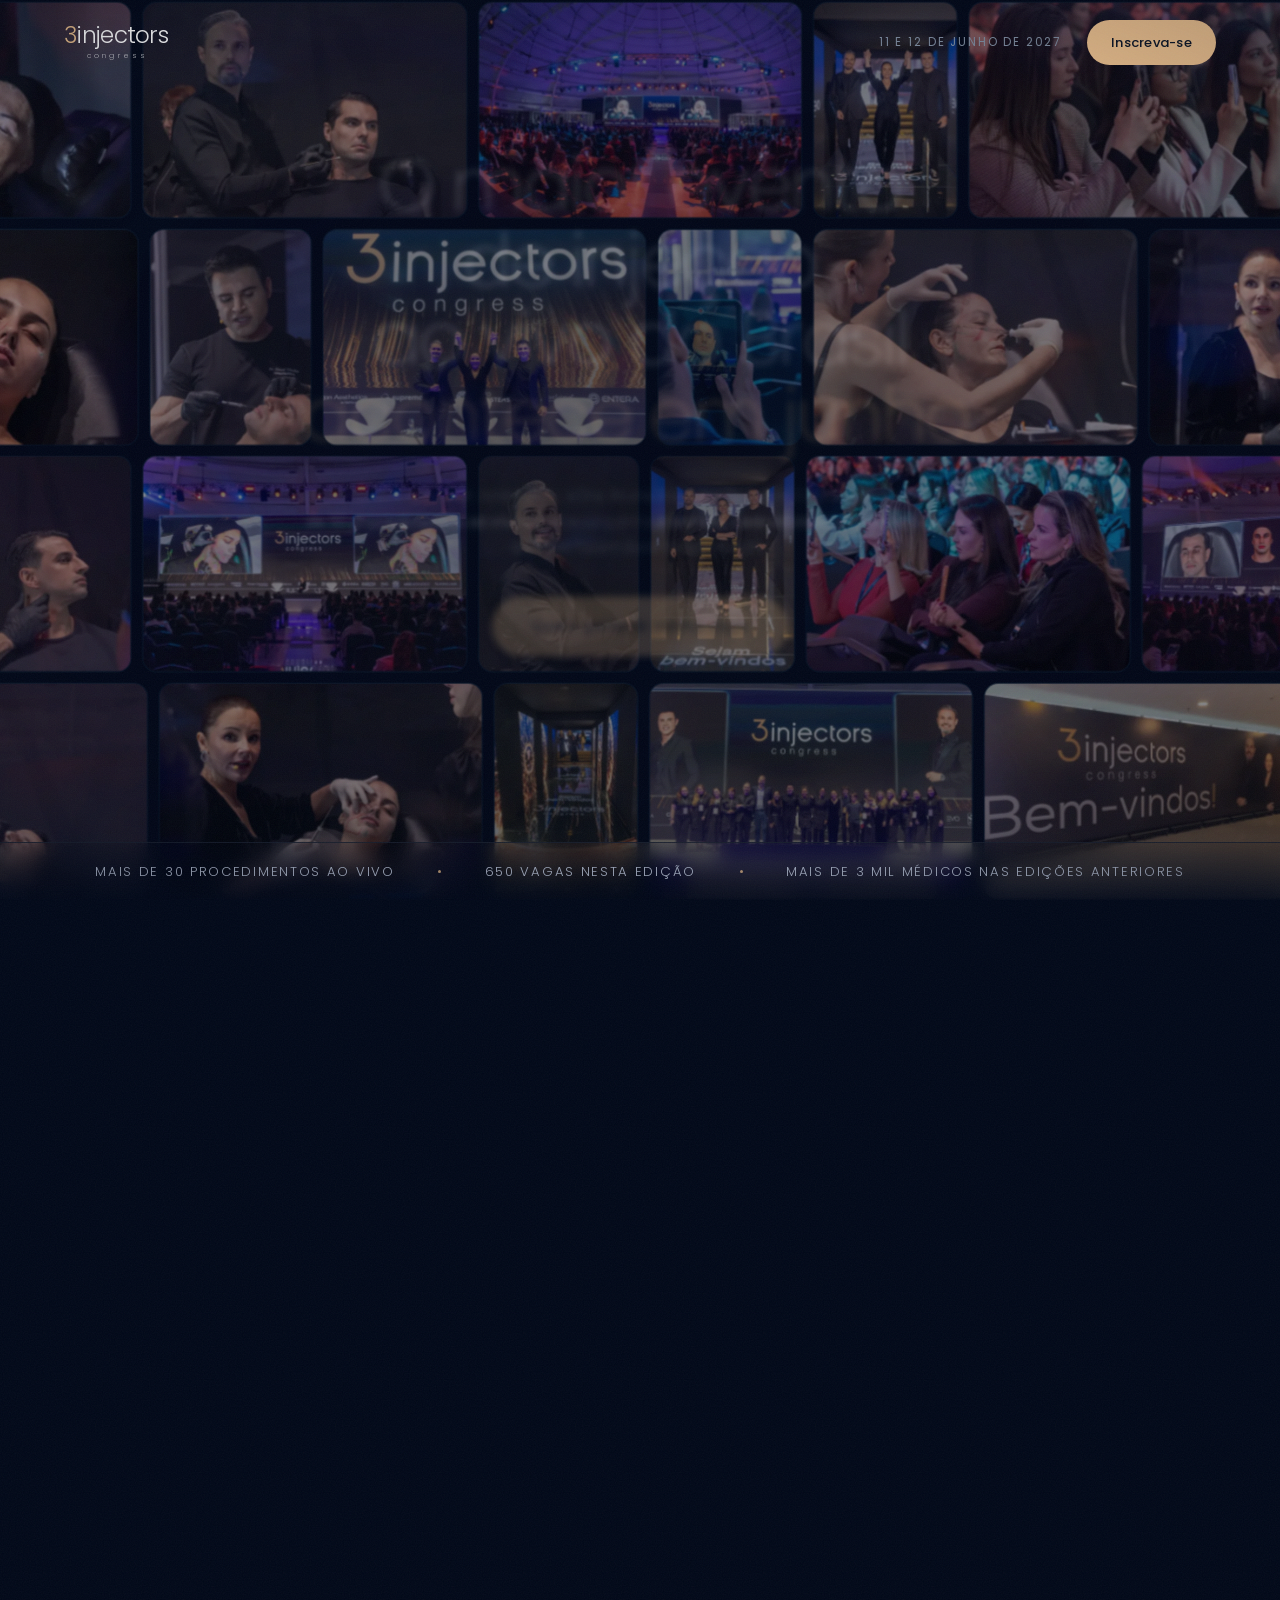
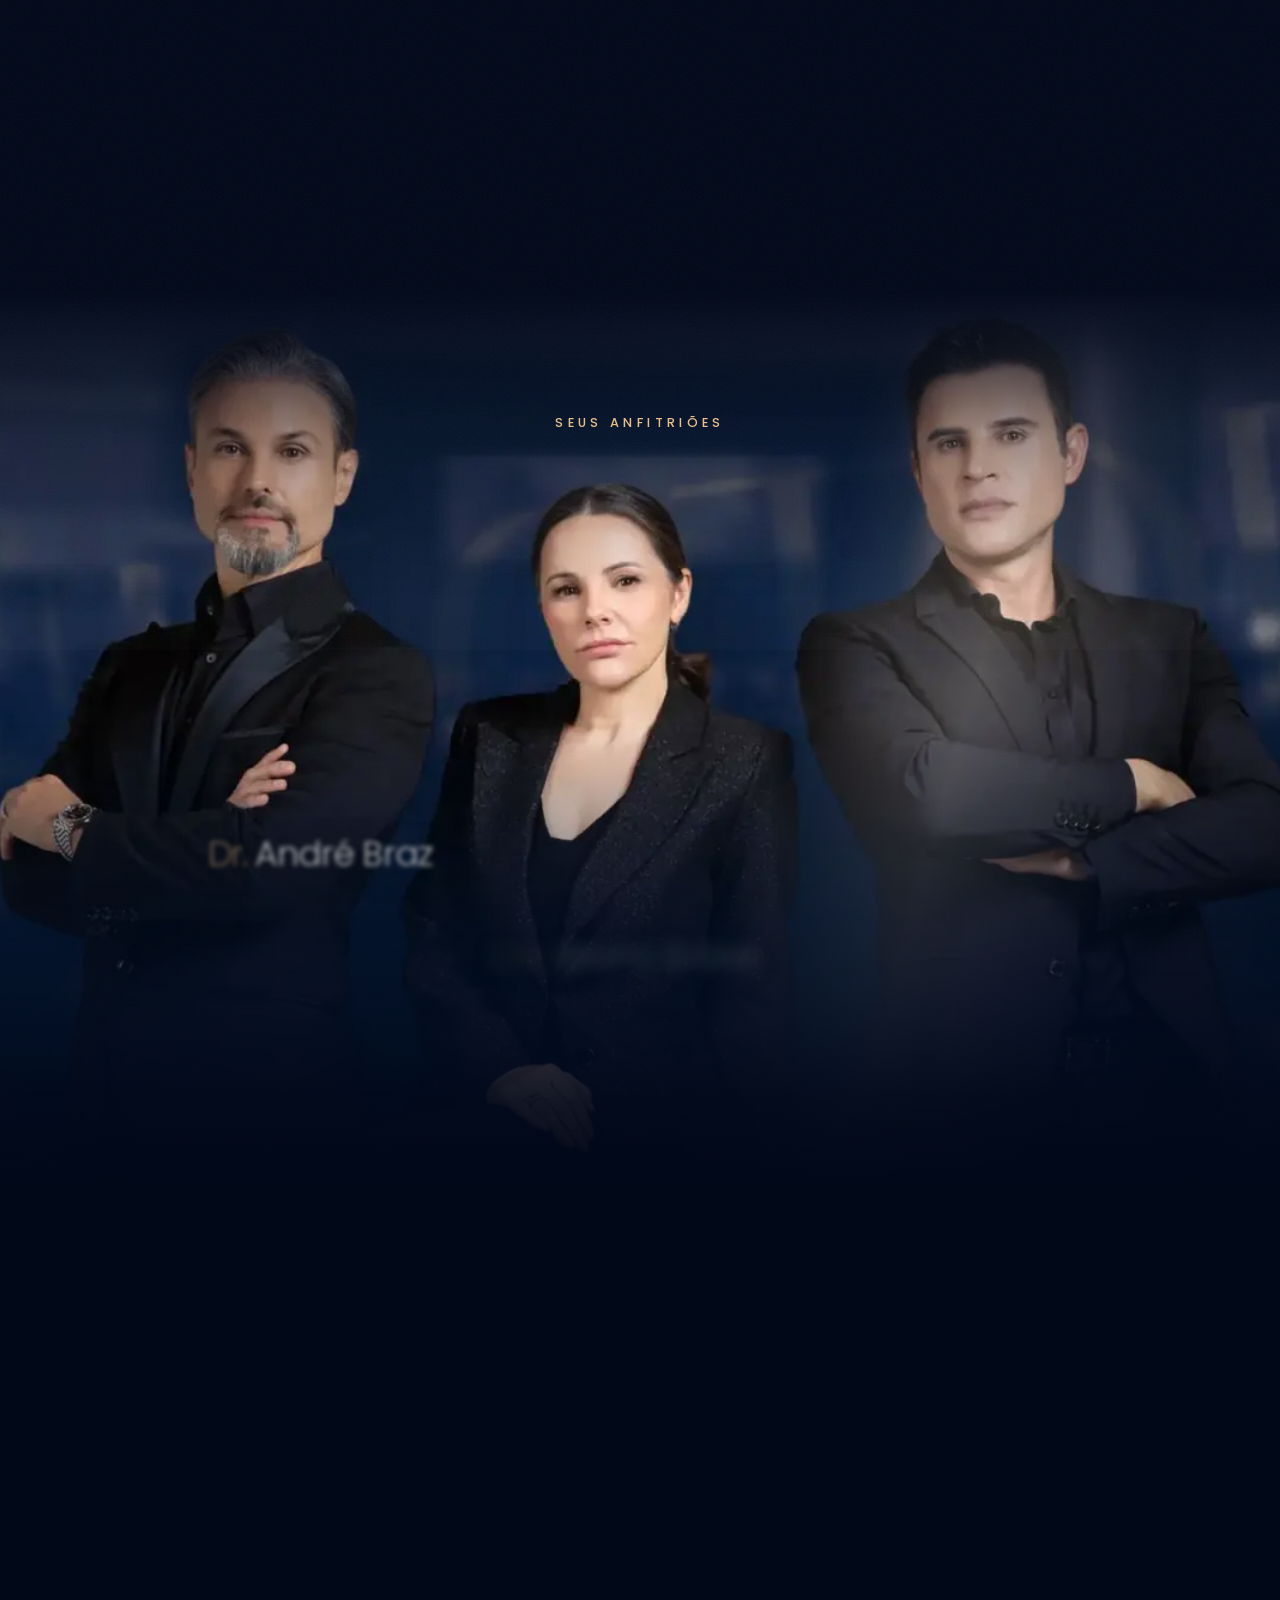
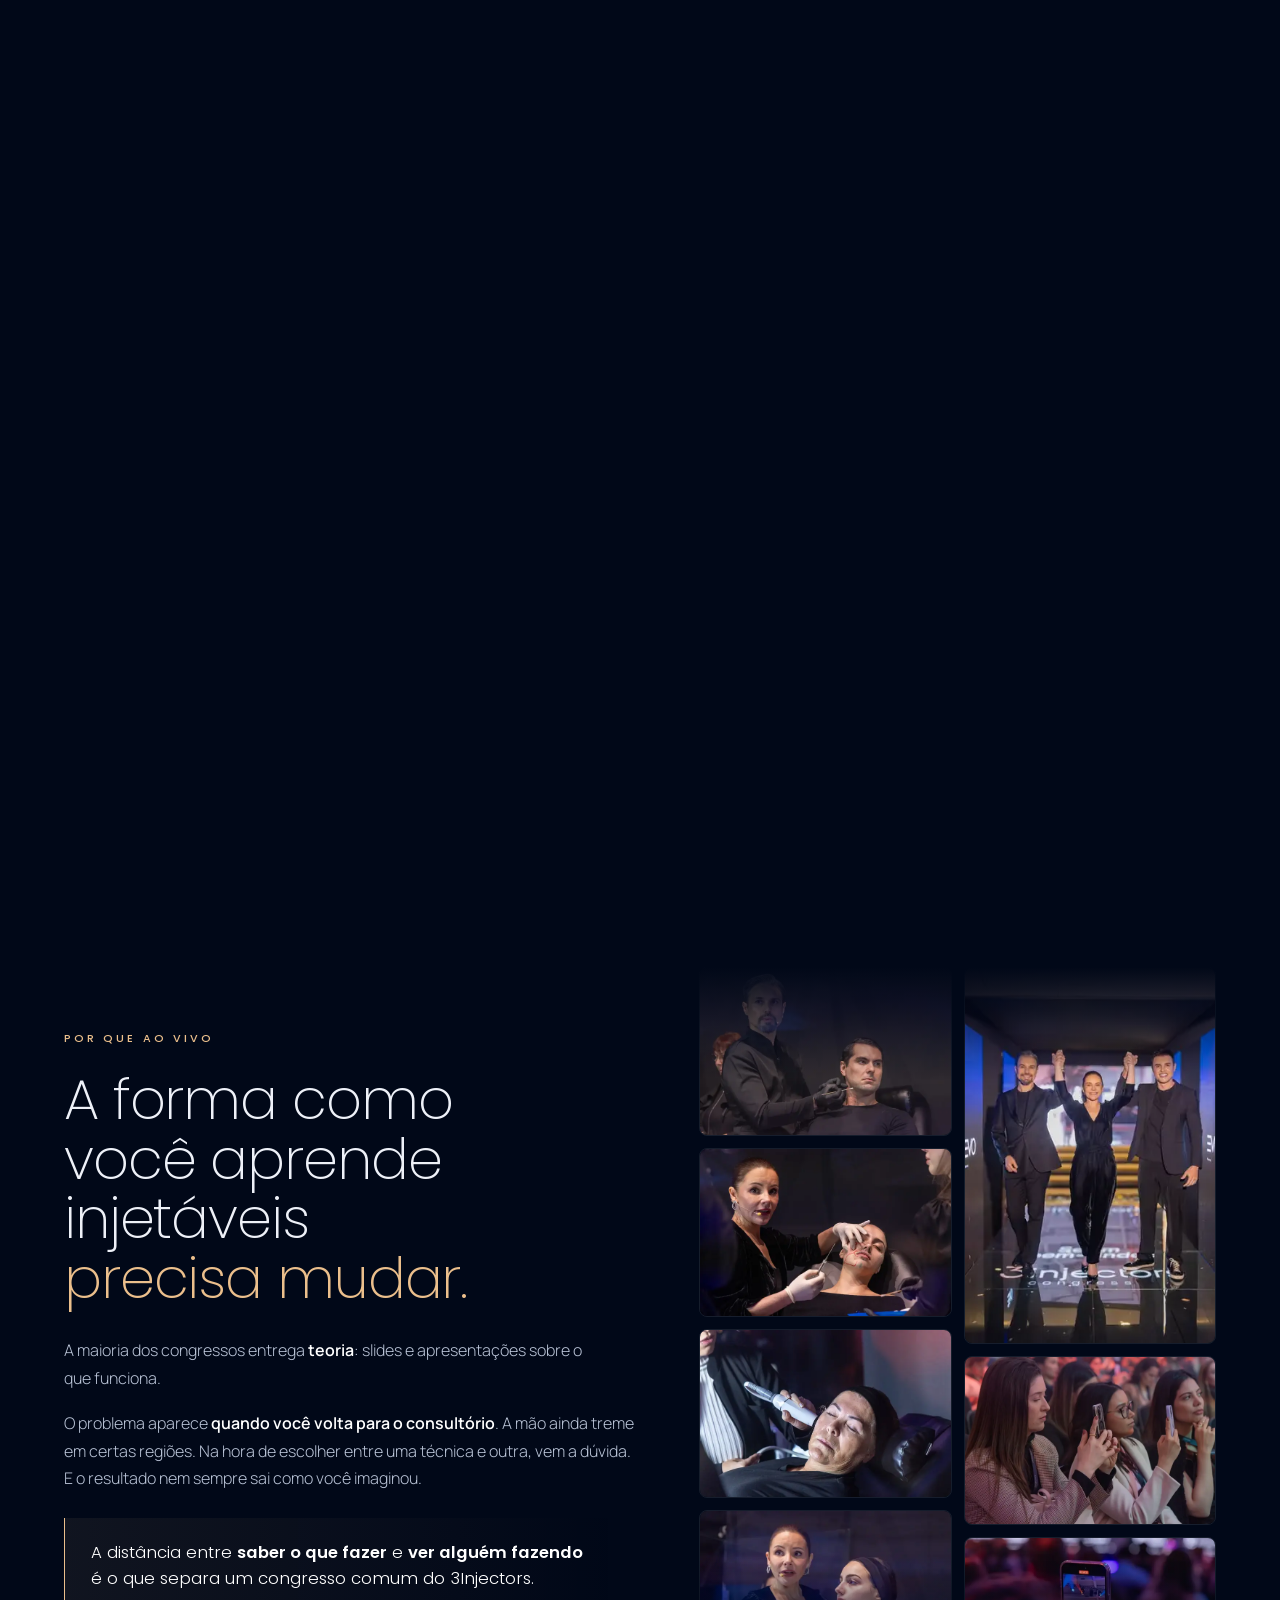
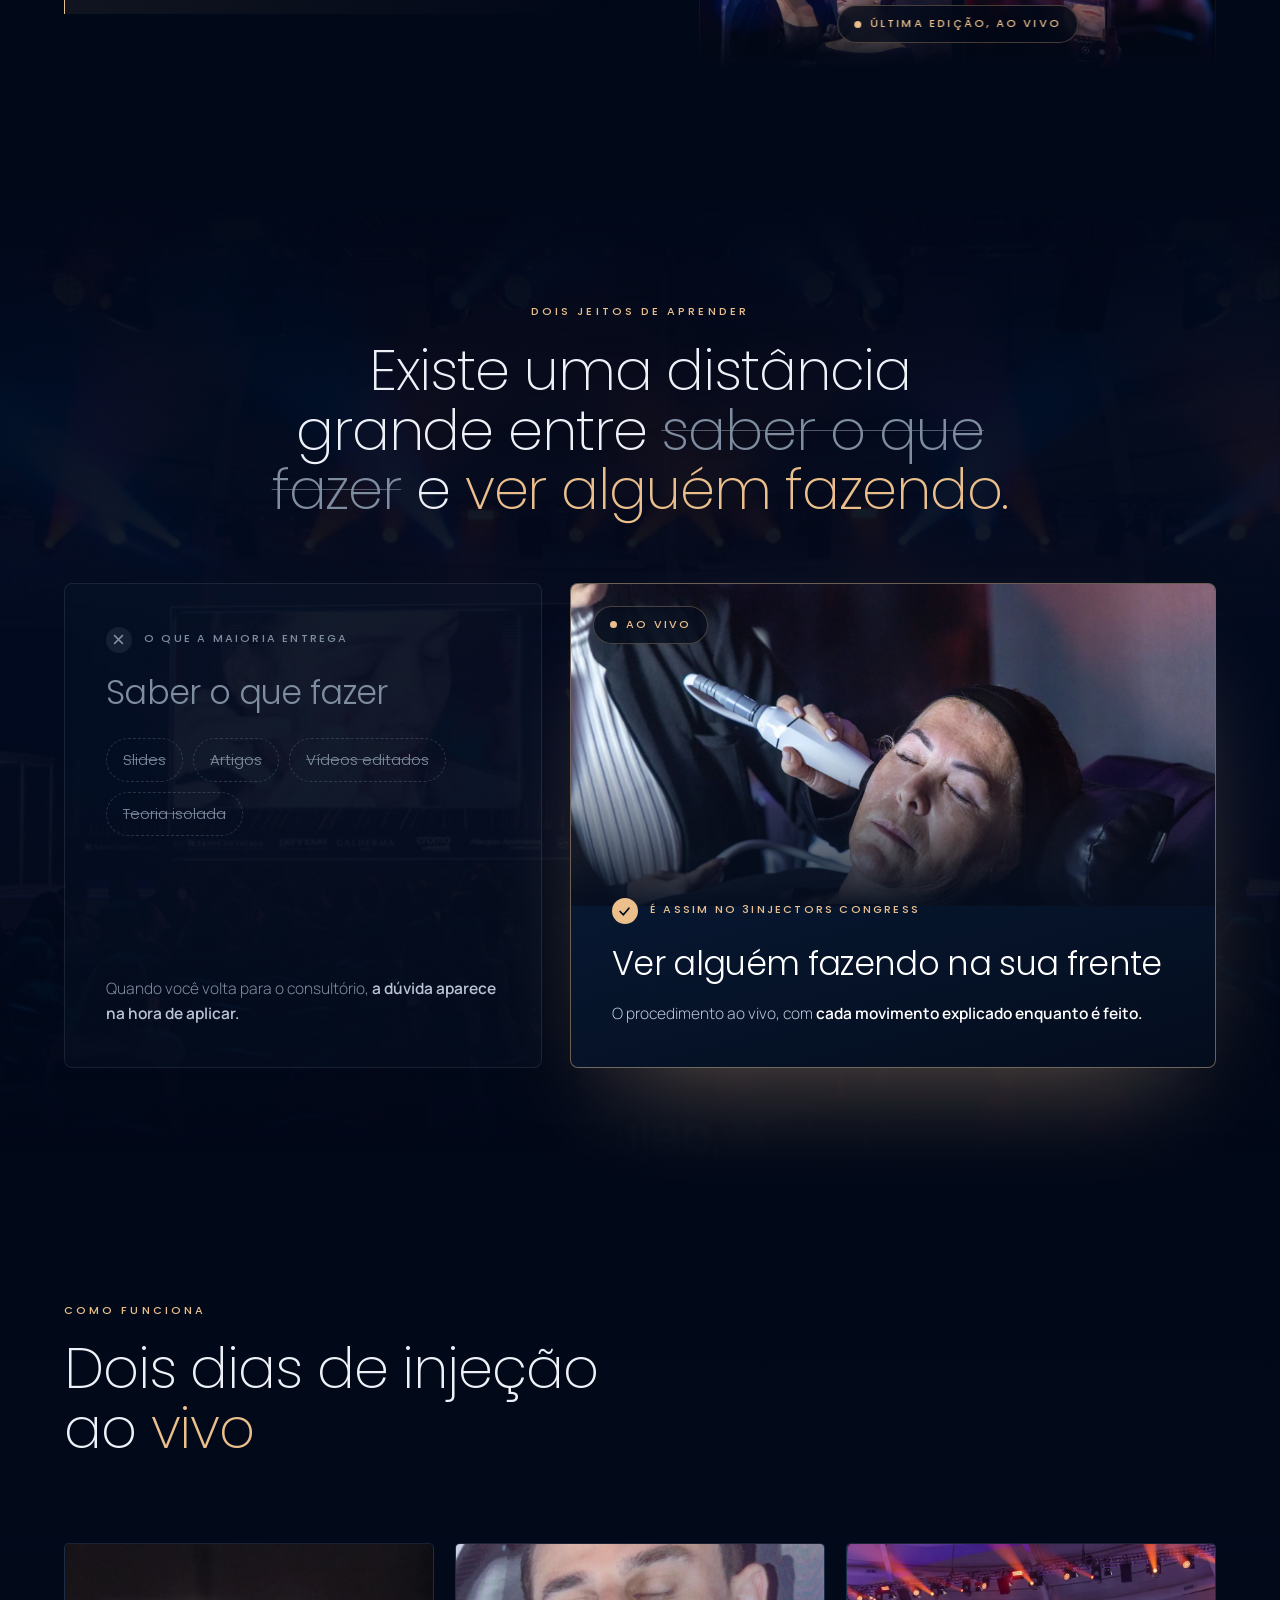
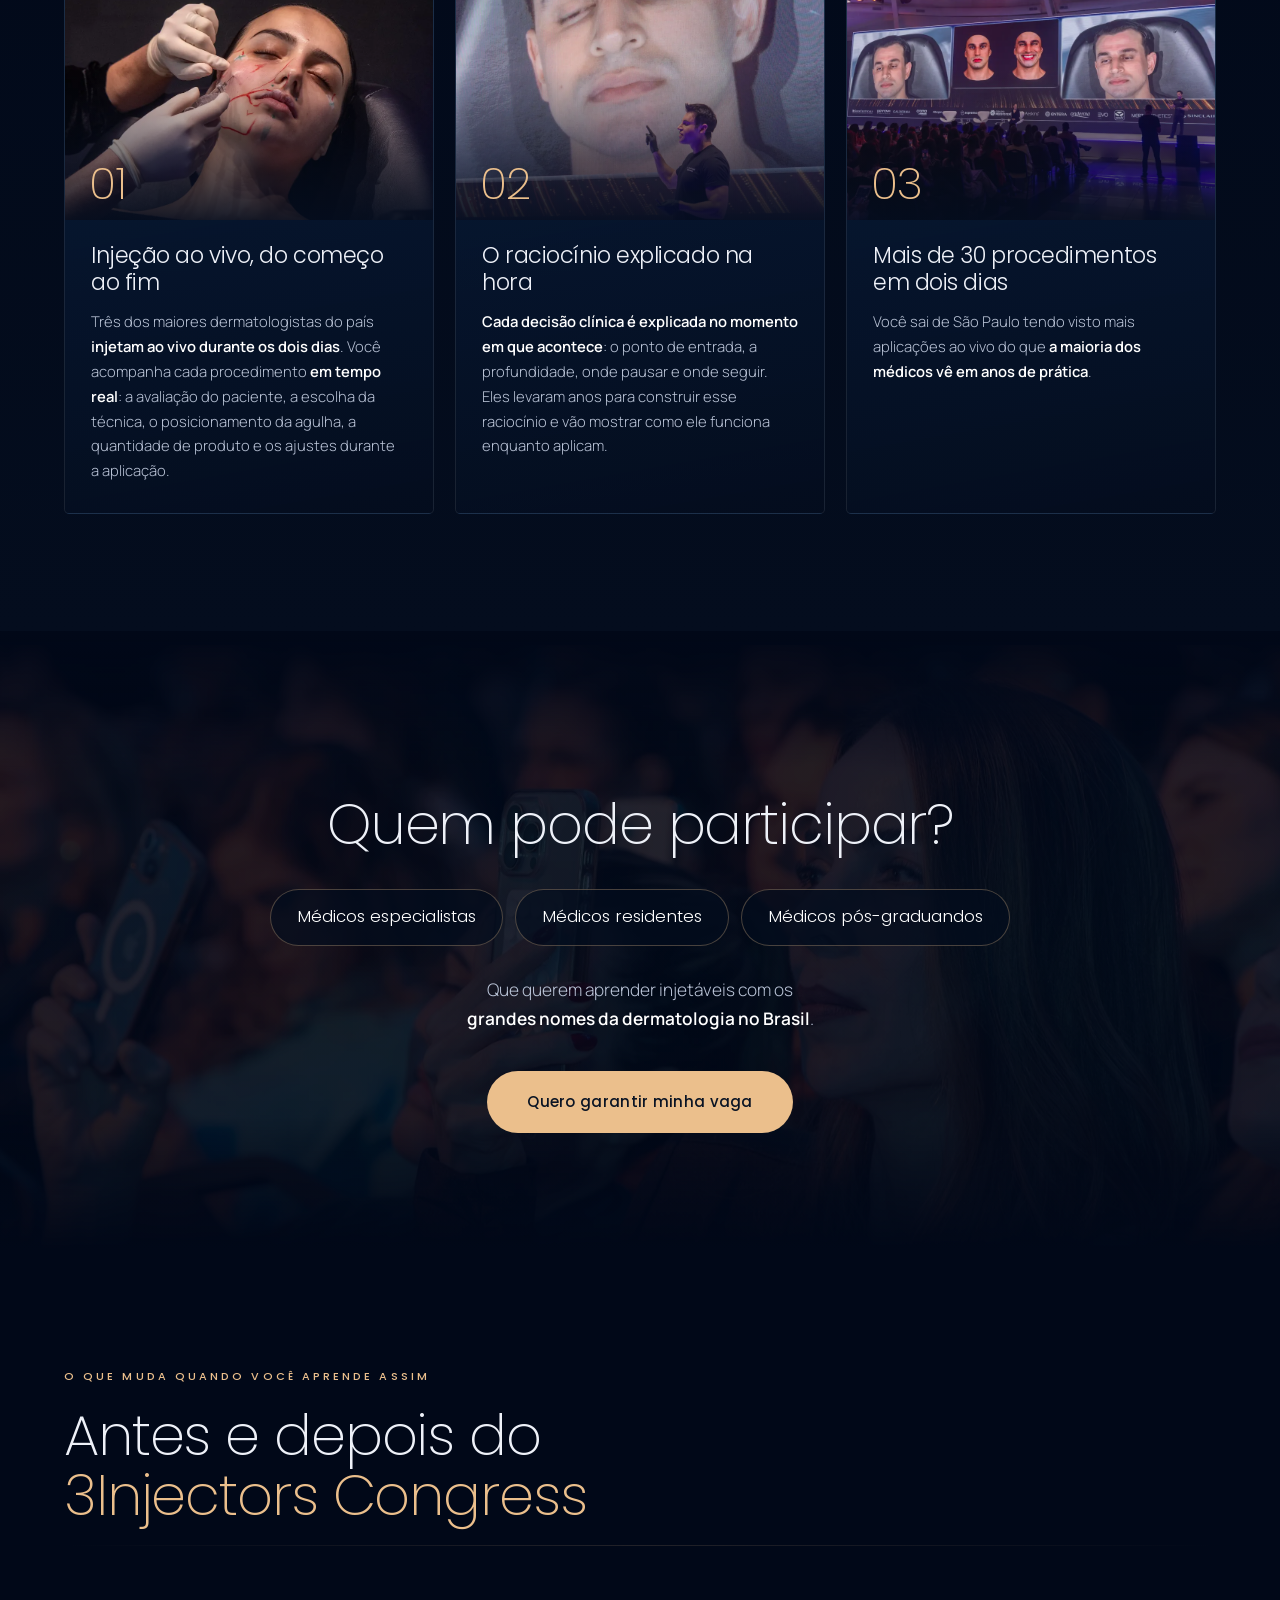
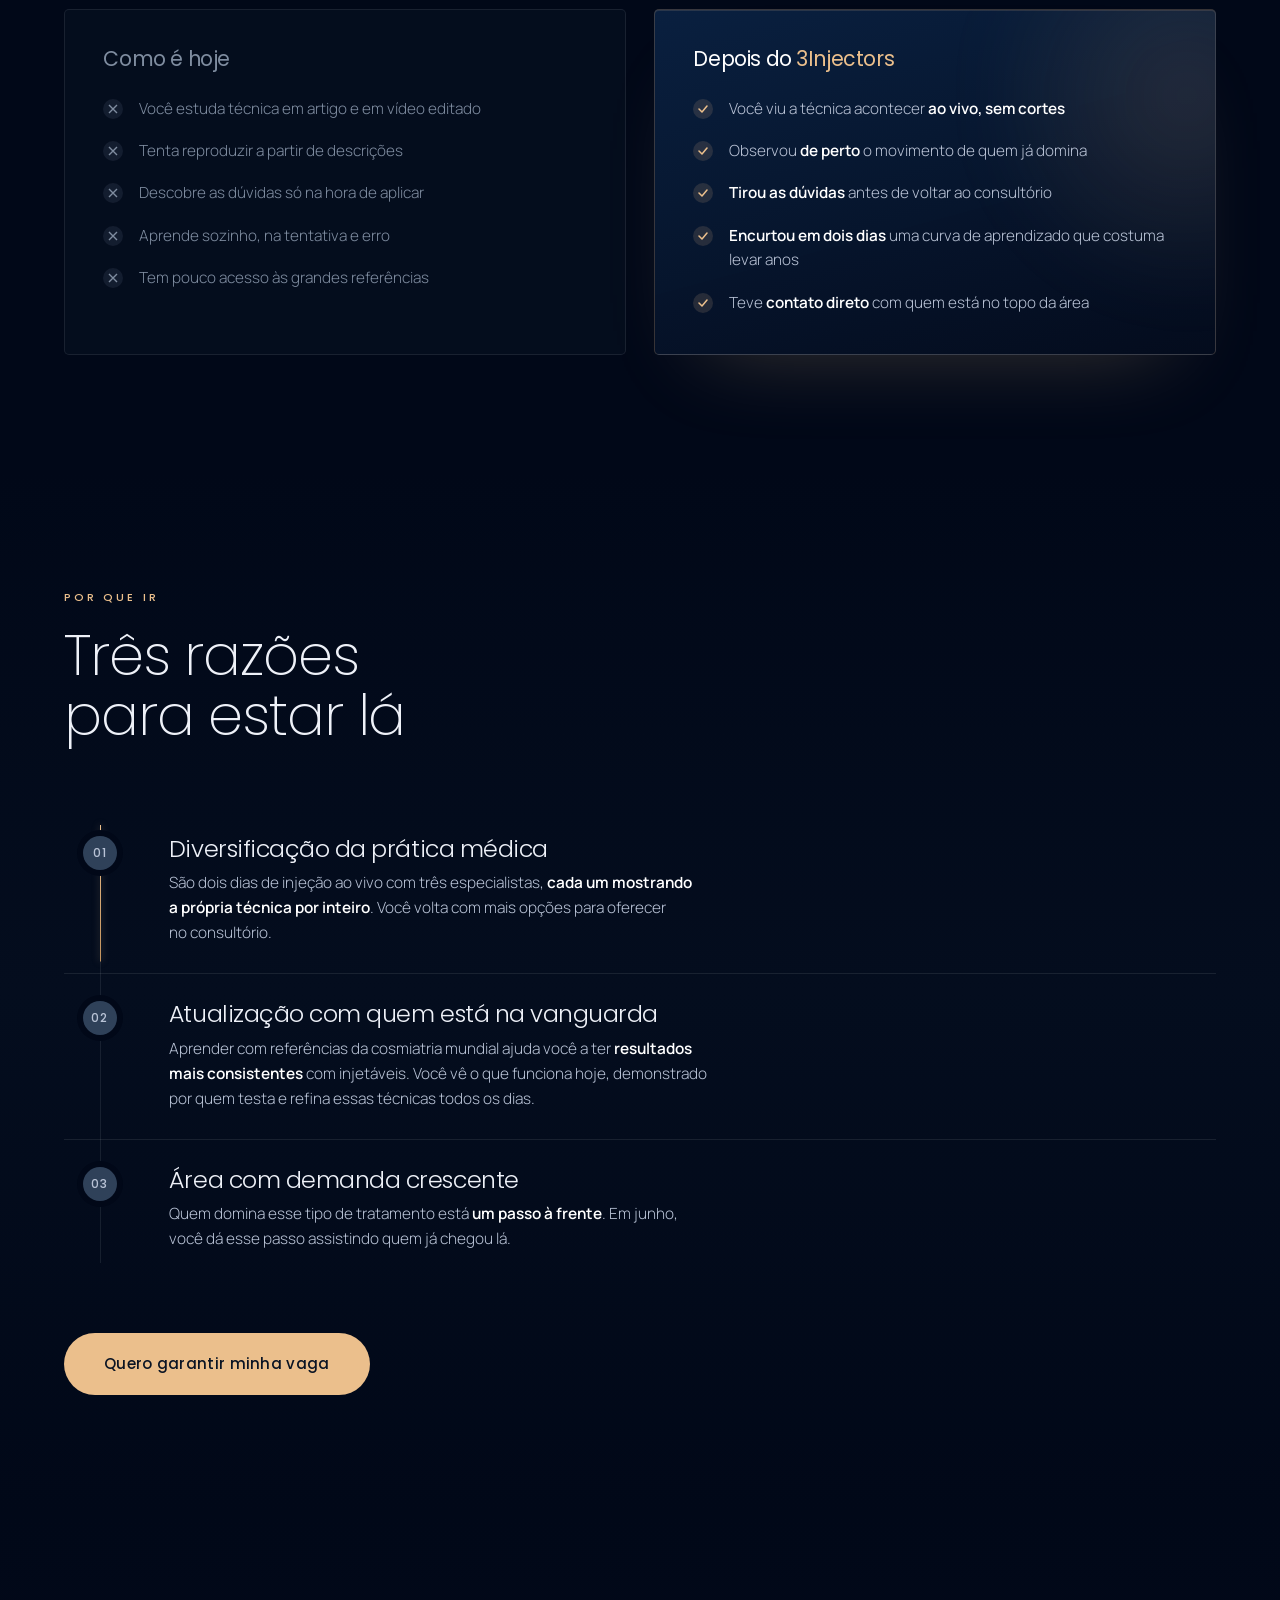
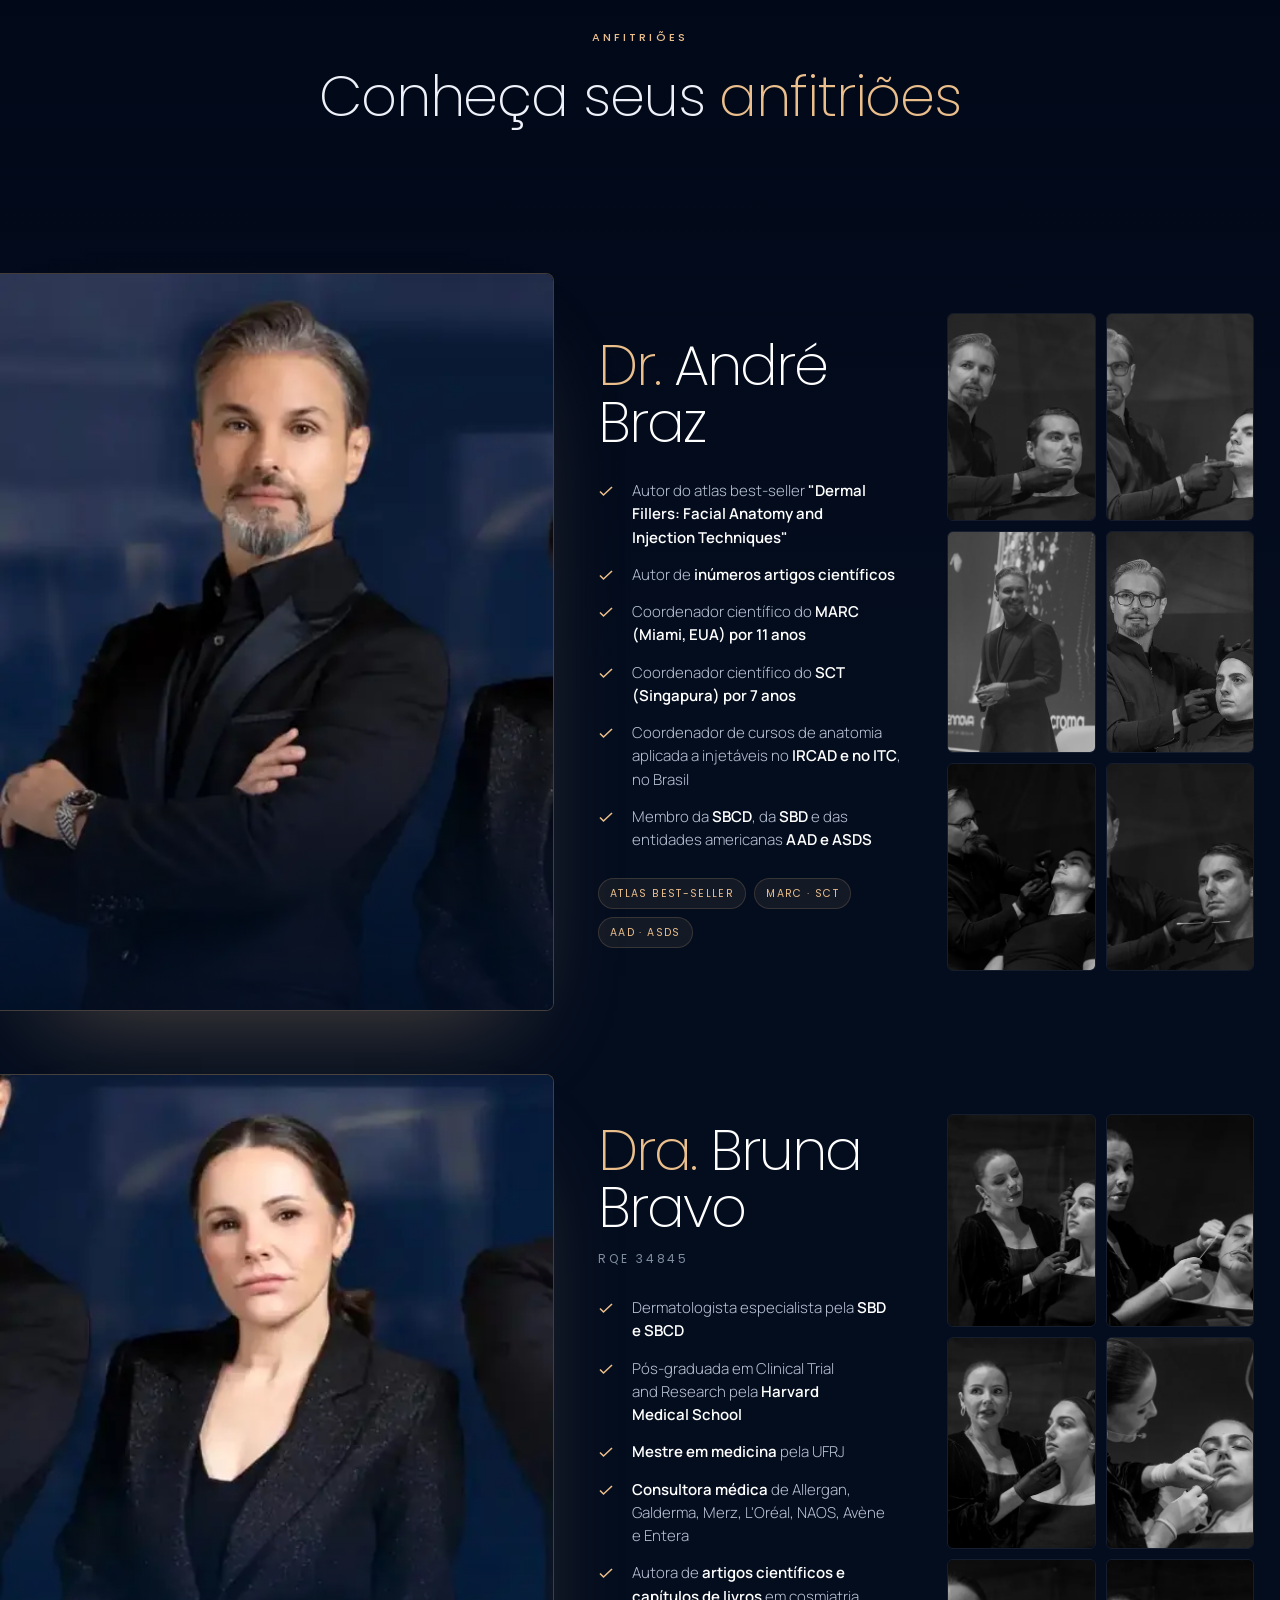
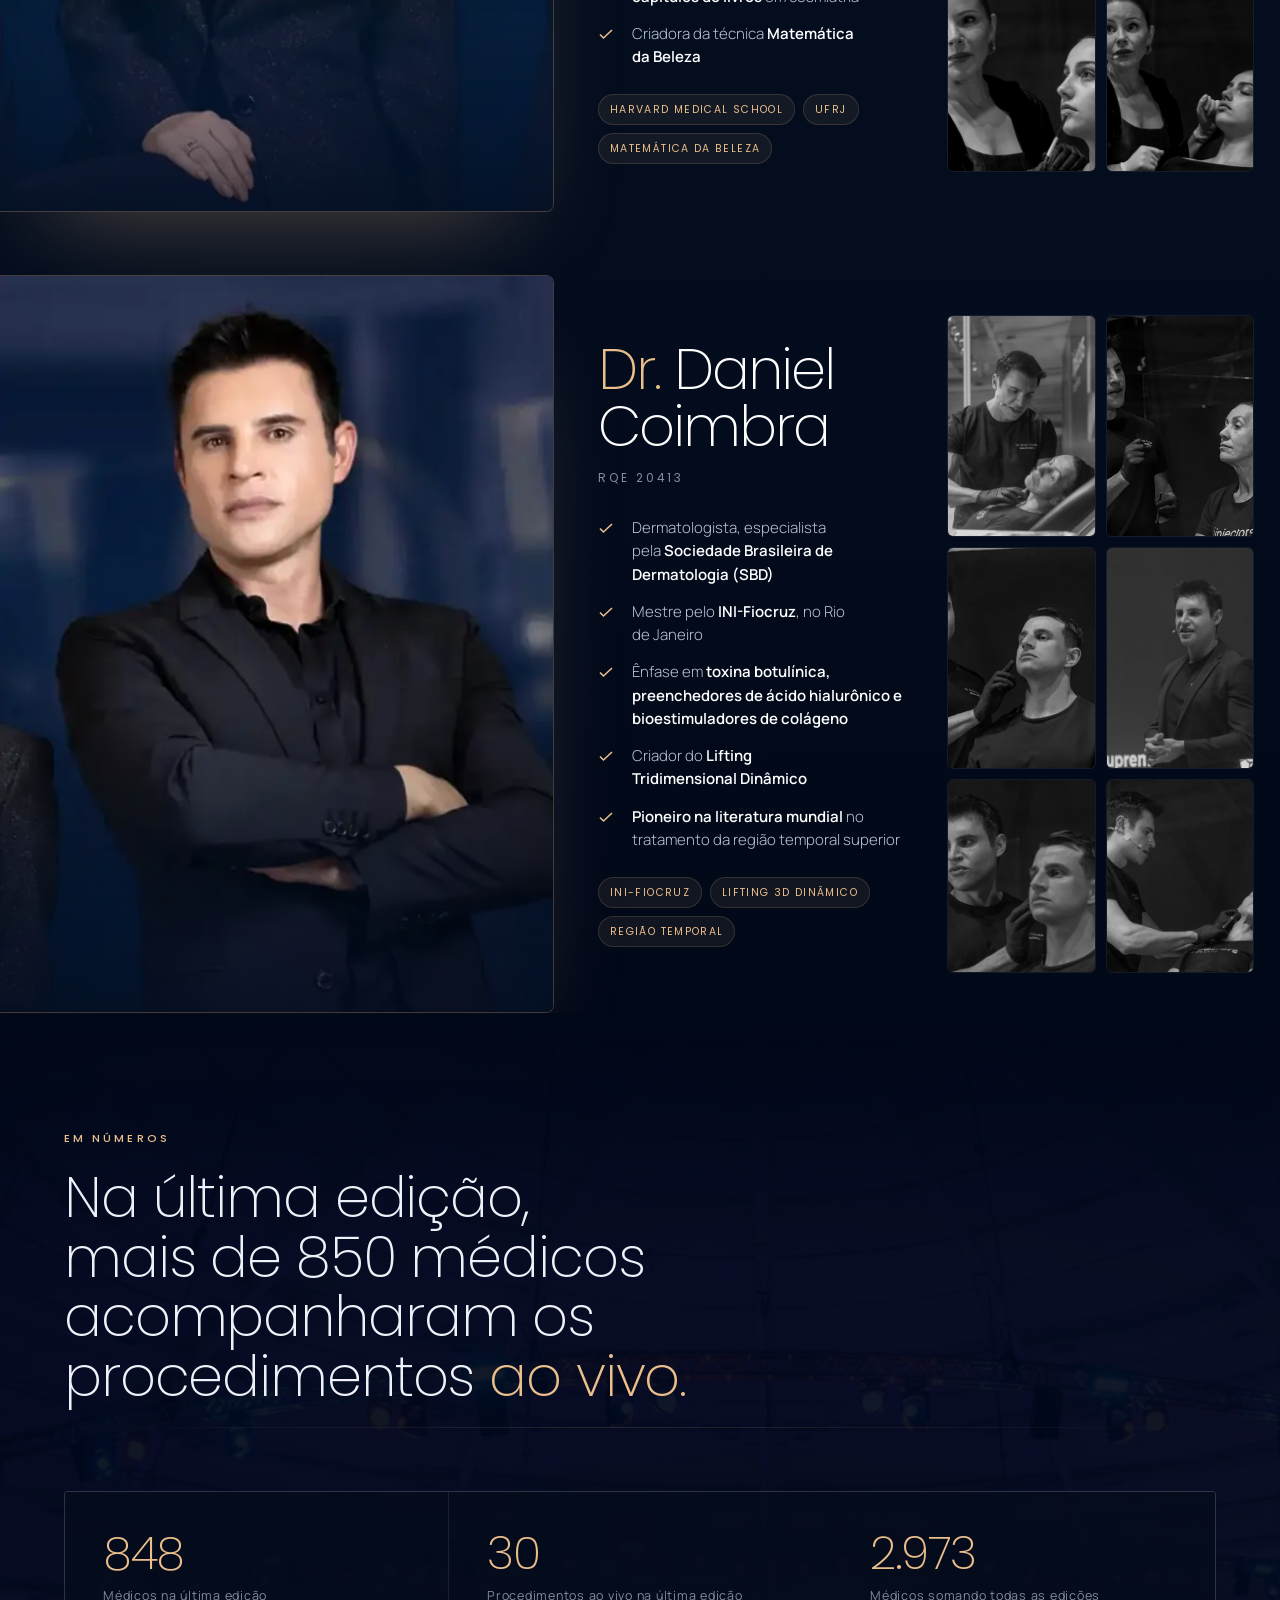
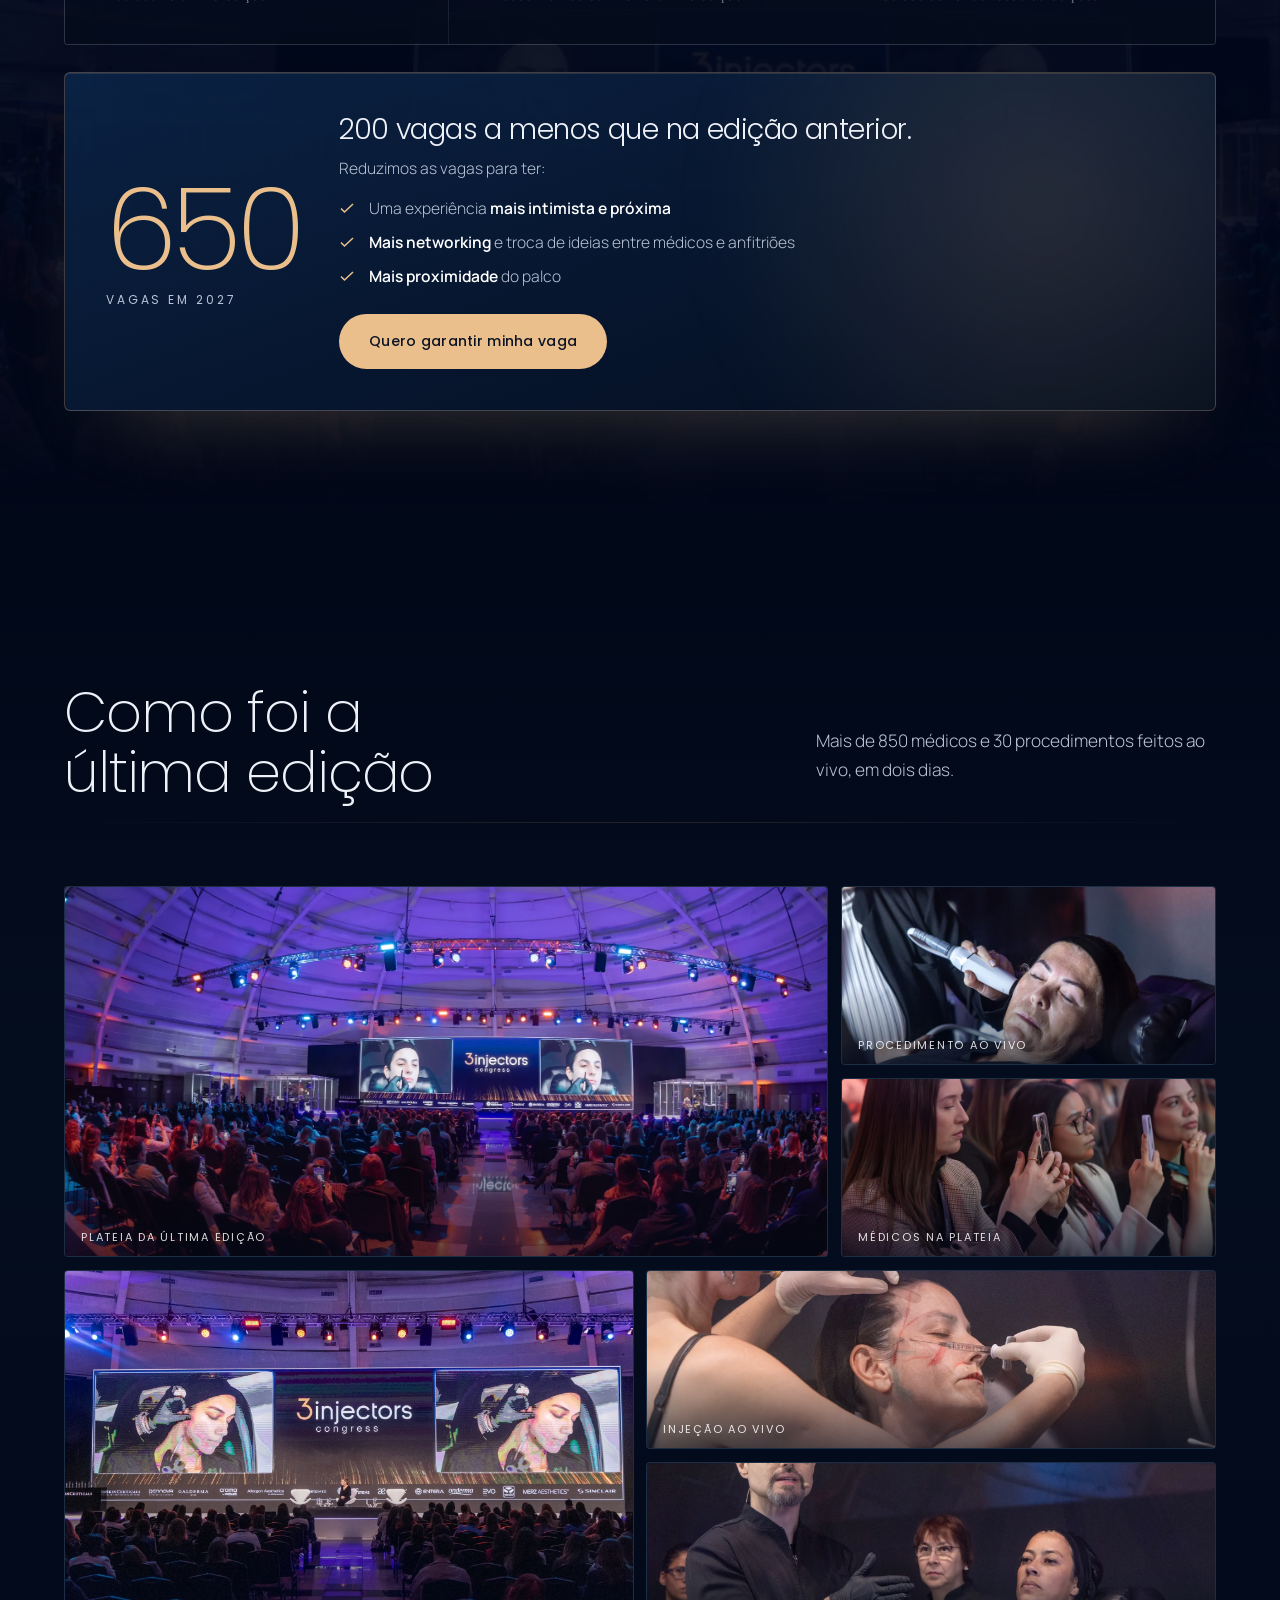
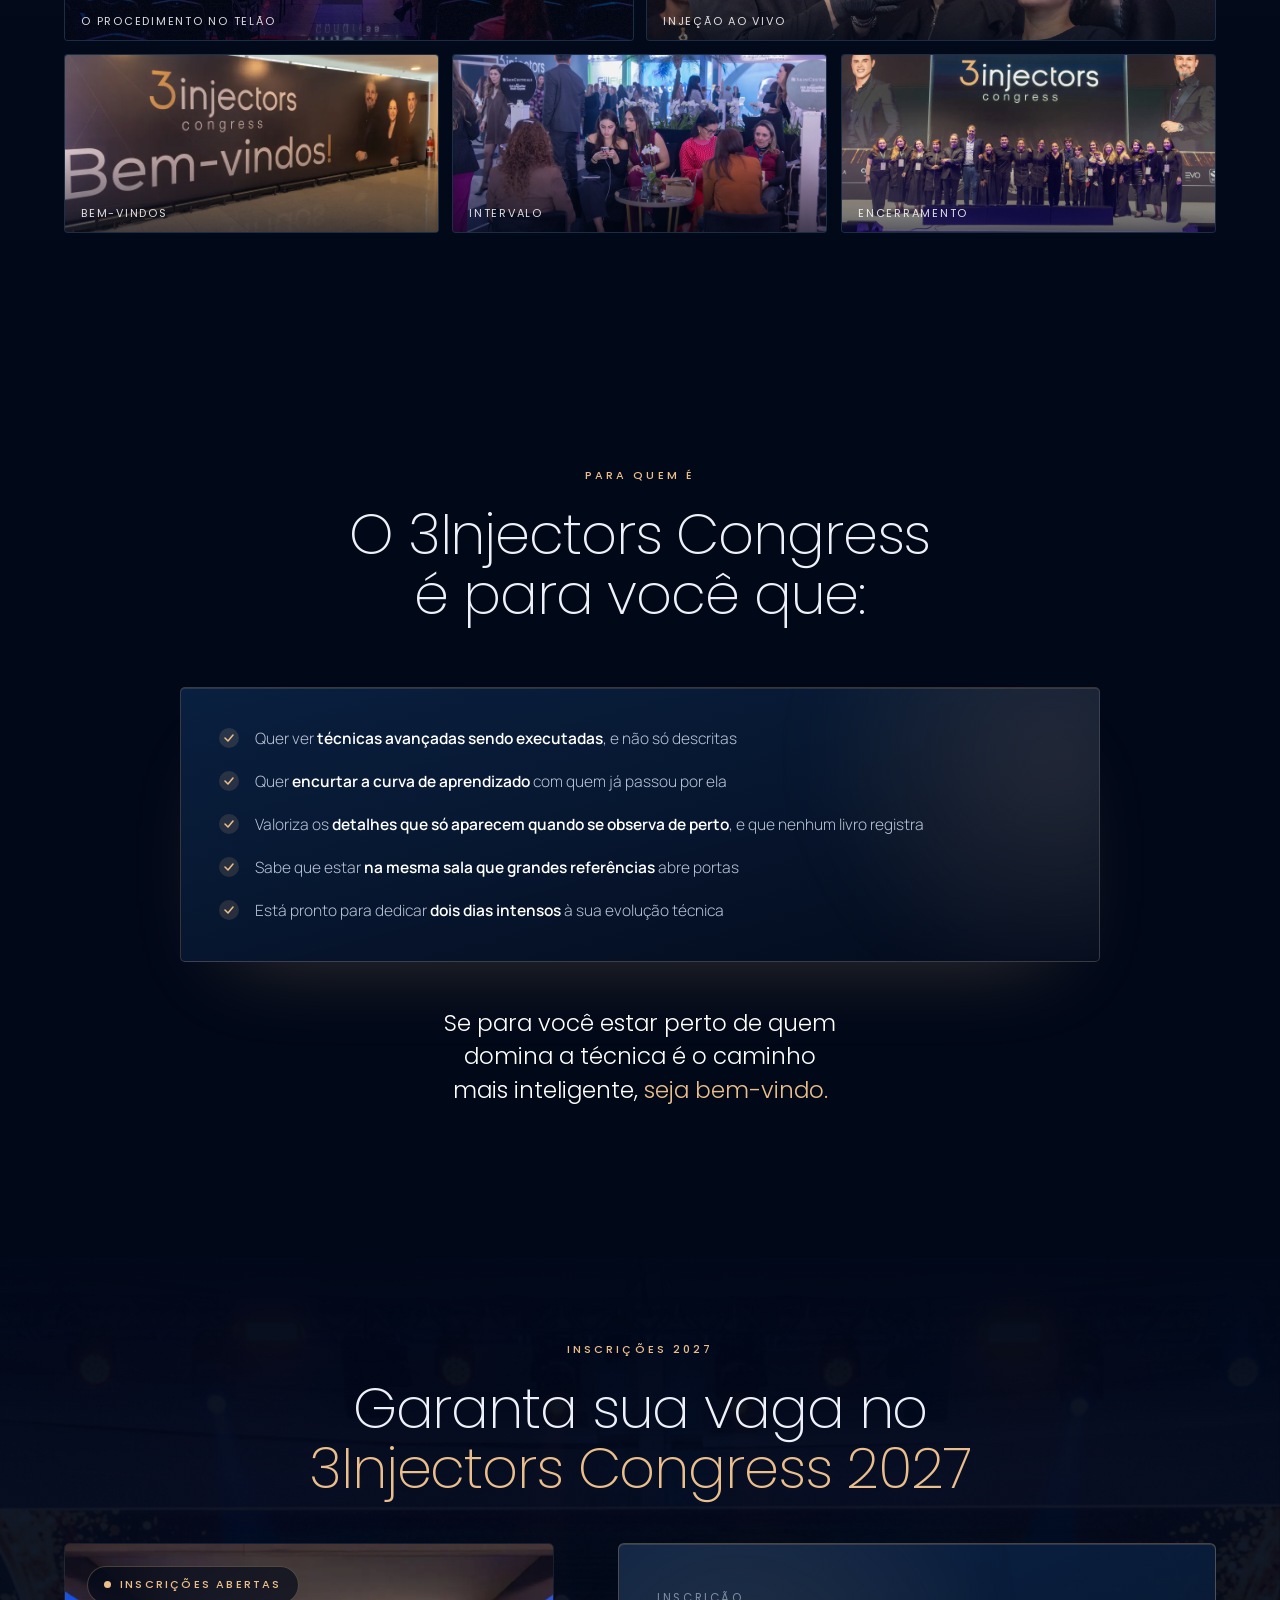
==== commit d9fb8f3f: "Congresso: refinamentos de mobile (hero, barra fixa de inscrição, galeria, fotos) Co-Authored-By: Cl" ====
--- a/congresso/index.html
+++ b/congresso/index.html
@@ -122,9 +122,9 @@
         </div>
         <p class="bridge" data-anim style="--d:260ms">A distância entre <strong>saber o que fazer</strong> e <strong>ver alguém fazendo</strong> é o que separa um congresso comum do 3Injectors.</p>
       </div>
-      <div class="vmq" data-anim="scale" style="--d:120ms" aria-label="Fotos da última edição">
-        <div class="vcol"><div class="vtrack"><img src="img/tiles/mq-4.webp" alt="" loading="lazy"><img src="img/tiles/live-bravo.webp" alt="" loading="lazy"><img src="img/tiles/ed-d1-183.webp" alt="" loading="lazy"><img src="img/tiles/mq-5.webp" alt="" loading="lazy"><img src="img/tiles/pill-1.webp" alt="" loading="lazy"><img src="img/tiles/ed-d1-330.webp" alt="" loading="lazy"><img src="img/tiles/host-braz.webp" alt="" loading="lazy"></div></div>
-        <div class="vcol rev"><div class="vtrack"><img src="img/tiles/mq-3.webp" alt="" loading="lazy"><img src="img/tiles/ed-d2-166.webp" alt="" loading="lazy"><img src="img/tiles/mq-2.webp" alt="" loading="lazy"><img src="img/tiles/mq-11.webp" alt="" loading="lazy"><img src="img/tiles/pill-3.webp" alt="" loading="lazy"><img src="img/tiles/mq-6.webp" alt="" loading="lazy"><img src="img/tiles/host-coimbra.webp" alt="" loading="lazy"></div></div>
+      <div class="vmq" aria-label="Fotos da última edição">
+        <div class="vcol"><div class="vtrack"><img src="img/tiles/mq-4.webp" alt=""><img src="img/tiles/live-bravo.webp" alt=""><img src="img/tiles/ed-d1-183.webp" alt=""><img src="img/tiles/mq-5.webp" alt=""><img src="img/tiles/pill-1.webp" alt=""><img src="img/tiles/ed-d1-330.webp" alt=""><img src="img/tiles/host-braz.webp" alt=""></div></div>
+        <div class="vcol rev"><div class="vtrack"><img src="img/tiles/mq-3.webp" alt=""><img src="img/tiles/ed-d2-166.webp" alt=""><img src="img/tiles/mq-2.webp" alt=""><img src="img/tiles/mq-11.webp" alt=""><img src="img/tiles/pill-3.webp" alt=""><img src="img/tiles/mq-6.webp" alt=""><img src="img/tiles/host-coimbra.webp" alt=""></div></div>
         <div class="live-badge"><span class="pulse"></span>Última edição, ao vivo</div>
       </div>
     </div>
@@ -485,6 +485,12 @@
 
 </div></div>
 
+<!-- barra fixa de inscrição (celular) -->
+<div class="mbar" id="mbar" aria-hidden="true">
+  <div class="mbar-txt"><b>R$ 3.000</b><span>em até 12x · 650 vagas</span></div>
+  <a href="#inscricao" class="btn">Garantir vaga</a>
+</div>
+
 <!-- lightbox -->
 <div class="lb" id="lb" aria-hidden="true">
   <button class="x" aria-label="Fechar">&times;</button>
--- a/congresso/congress.css
+++ b/congresso/congress.css
@@ -482,3 +482,59 @@
 
 .host-list .host + .host{margin-top:clamp(36px,7vh,80px)}
 .host-list .host{border-top:0}
+
+/* ============================================================
+   CELULAR: refinamentos
+   ============================================================ */
+.mbar{display:none}
+@media(max-width:760px){
+  /* hero: tela cheia, sem travar o scroll, fotos vivas e texto embaixo */
+  .mosaic-hero{height:auto}
+  .mosaic-hero .hero-stage{position:relative;height:100svh;min-height:640px;max-height:920px;display:block}
+  .mosaic{gap:8px;padding:0;justify-content:flex-start;filter:none!important;transform:none!important}
+  .mrow{height:calc((100% - 32px) / 5);animation:mdrift 22s ease-in-out infinite alternate}
+  .mrow:nth-child(even){animation-direction:alternate-reverse;animation-duration:26s}
+  .tile{border-radius:12px}
+  @keyframes mdrift{from{transform:translateX(-36px)}to{transform:translateX(36px)}}
+  .mosaic-hero .hero-veil{opacity:1!important;background:
+    linear-gradient(180deg,rgba(1,8,24,.6) 0%,rgba(1,8,24,.15) 12%,rgba(1,8,24,.3) 26%,rgba(1,8,24,.88) 42%,rgba(1,8,24,.97) 58%,var(--void) 100%)}
+  .mosaic-hero .hero-copy{position:absolute;left:0;right:0;bottom:118px;transform:none!important;filter:none!important;opacity:1!important;
+    text-align:left;padding-inline:24px}
+  .mosaic-hero .hero-copy::before{display:none}
+  .mosaic-hero .hero-h{font-size:clamp(36px,10.4vw,46px);font-weight:300;line-height:1.02;letter-spacing:-.035em;margin:0}
+  .mosaic-hero .hero-h .l span{text-wrap:wrap}
+  .mosaic-hero .hero-sub{margin:18px 0 0;font-size:15px;line-height:1.55;text-align:left;max-width:none}
+  .mosaic-hero .hero-cta{margin-top:22px}
+  .mosaic-hero .scroll-hint{display:none}
+  .hero-strip .inner{flex-wrap:nowrap;justify-content:flex-start;overflow:hidden;gap:26px;padding:15px 0;
+    width:max-content;animation:stripmq 22s linear infinite}
+  .hero-strip .dot{display:block}
+  @keyframes stripmq{from{transform:translateX(0)}to{transform:translateX(-50%)}}
+
+  /* respiro entre o hero e a dobra dos anfitriões */
+  .trio-stage{padding-top:64px}
+
+  /* barra fixa de inscrição */
+  .mbar{display:flex;position:fixed;z-index:950;left:12px;right:12px;bottom:calc(12px + env(safe-area-inset-bottom));
+    align-items:center;justify-content:space-between;gap:12px;padding:10px 10px 10px 18px;border-radius:999px;
+    background:rgba(4,13,30,.82);backdrop-filter:blur(18px) saturate(140%);-webkit-backdrop-filter:blur(18px) saturate(140%);
+    border:1px solid rgba(235,191,140,.3);box-shadow:0 20px 50px -20px rgba(0,0,0,.9);
+    transform:translateY(140%);opacity:0;transition:transform .6s var(--ease),opacity .6s var(--ease)}
+  .mbar.on{transform:none;opacity:1}
+  .mbar-txt{display:flex;flex-direction:column;line-height:1.15}
+  .mbar-txt b{font-family:var(--f-display);font-weight:400;font-size:17px;color:#fff}
+  .mbar-txt span{font-size:11px;color:var(--gold);letter-spacing:.04em}
+  .mbar .btn{padding:12px 20px;font-size:13.5px}
+  footer{padding-bottom:110px}
+
+  /* "por que ao vivo": colunas de fotos mais altas e sempre visíveis */
+  .vmq{height:520px;margin-top:28px}
+
+  /* galeria: sem buraco no fim */
+  .gal .gi:last-child{grid-column:span 2}
+
+  /* títulos e respiros */
+  .pad{padding-block:84px}
+  .d2{font-size:clamp(32px,8.6vw,40px)}
+  .sec-head{margin-bottom:36px}
+}
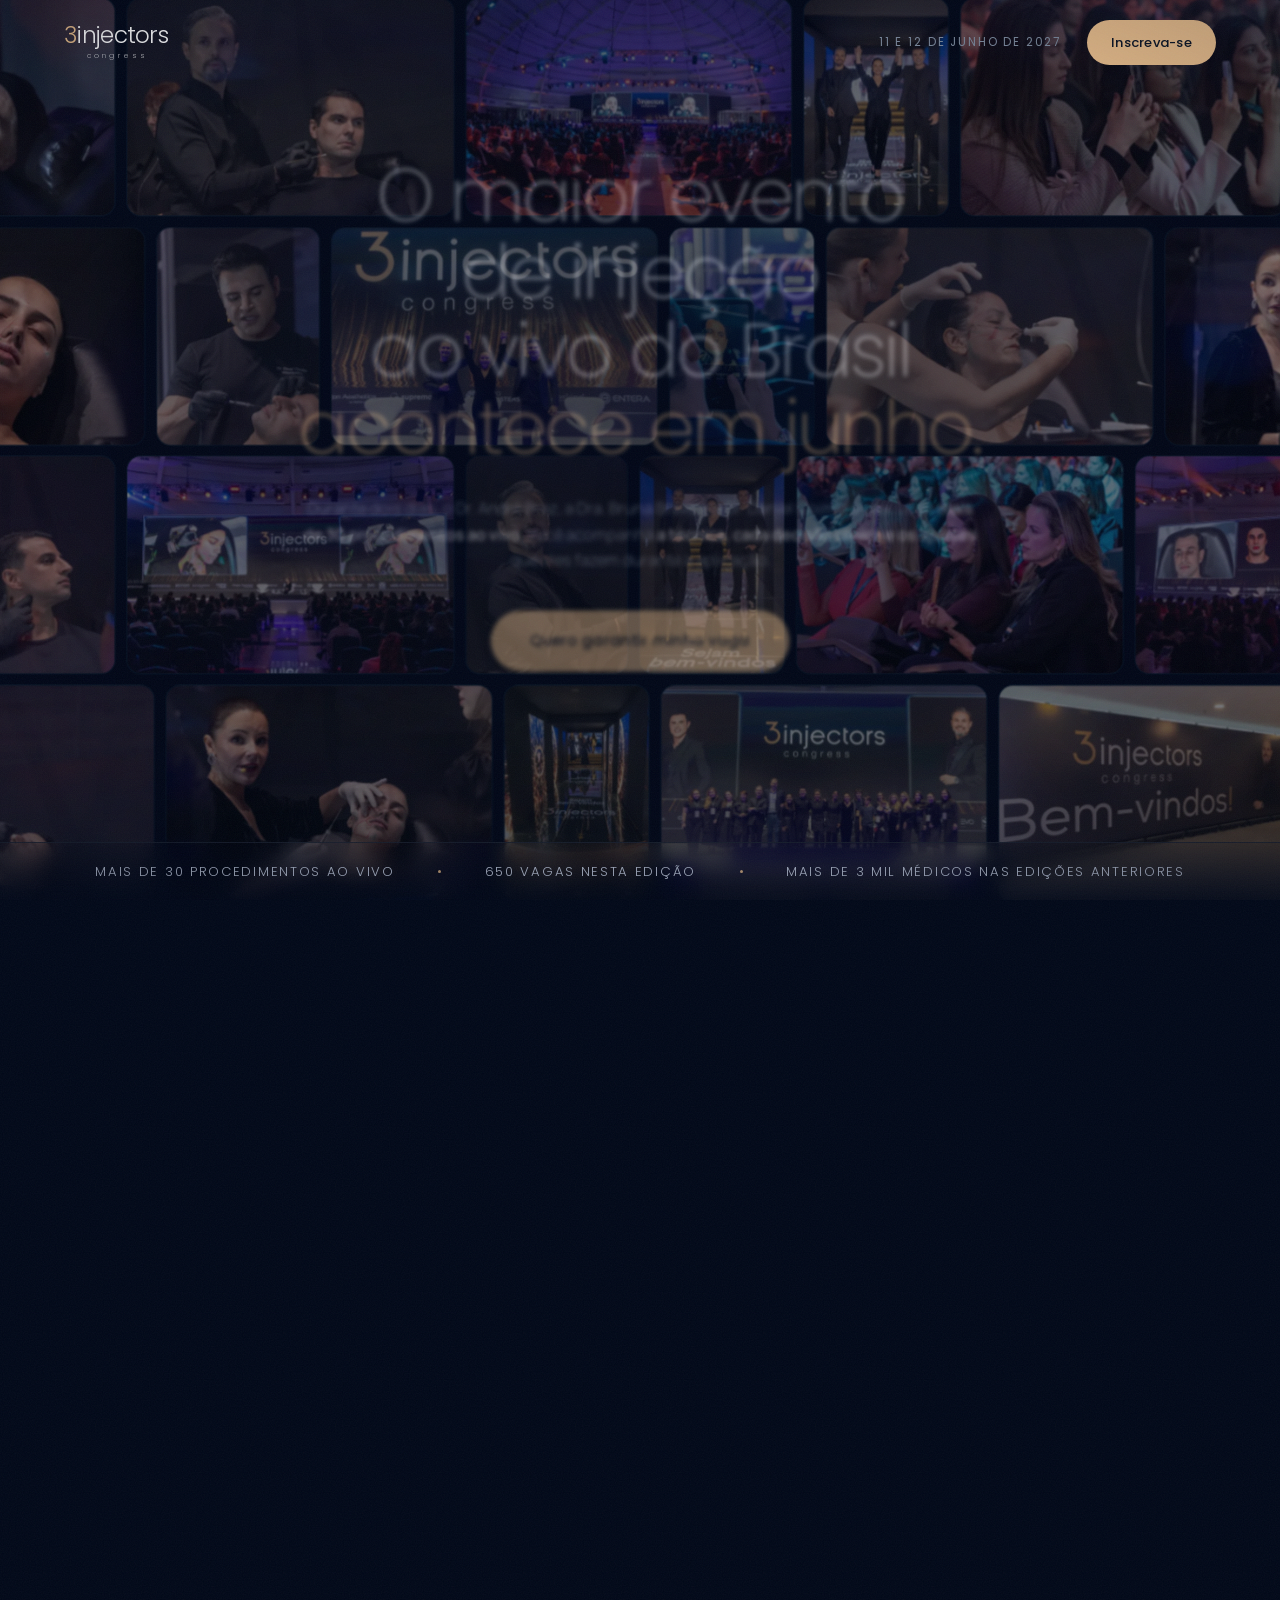
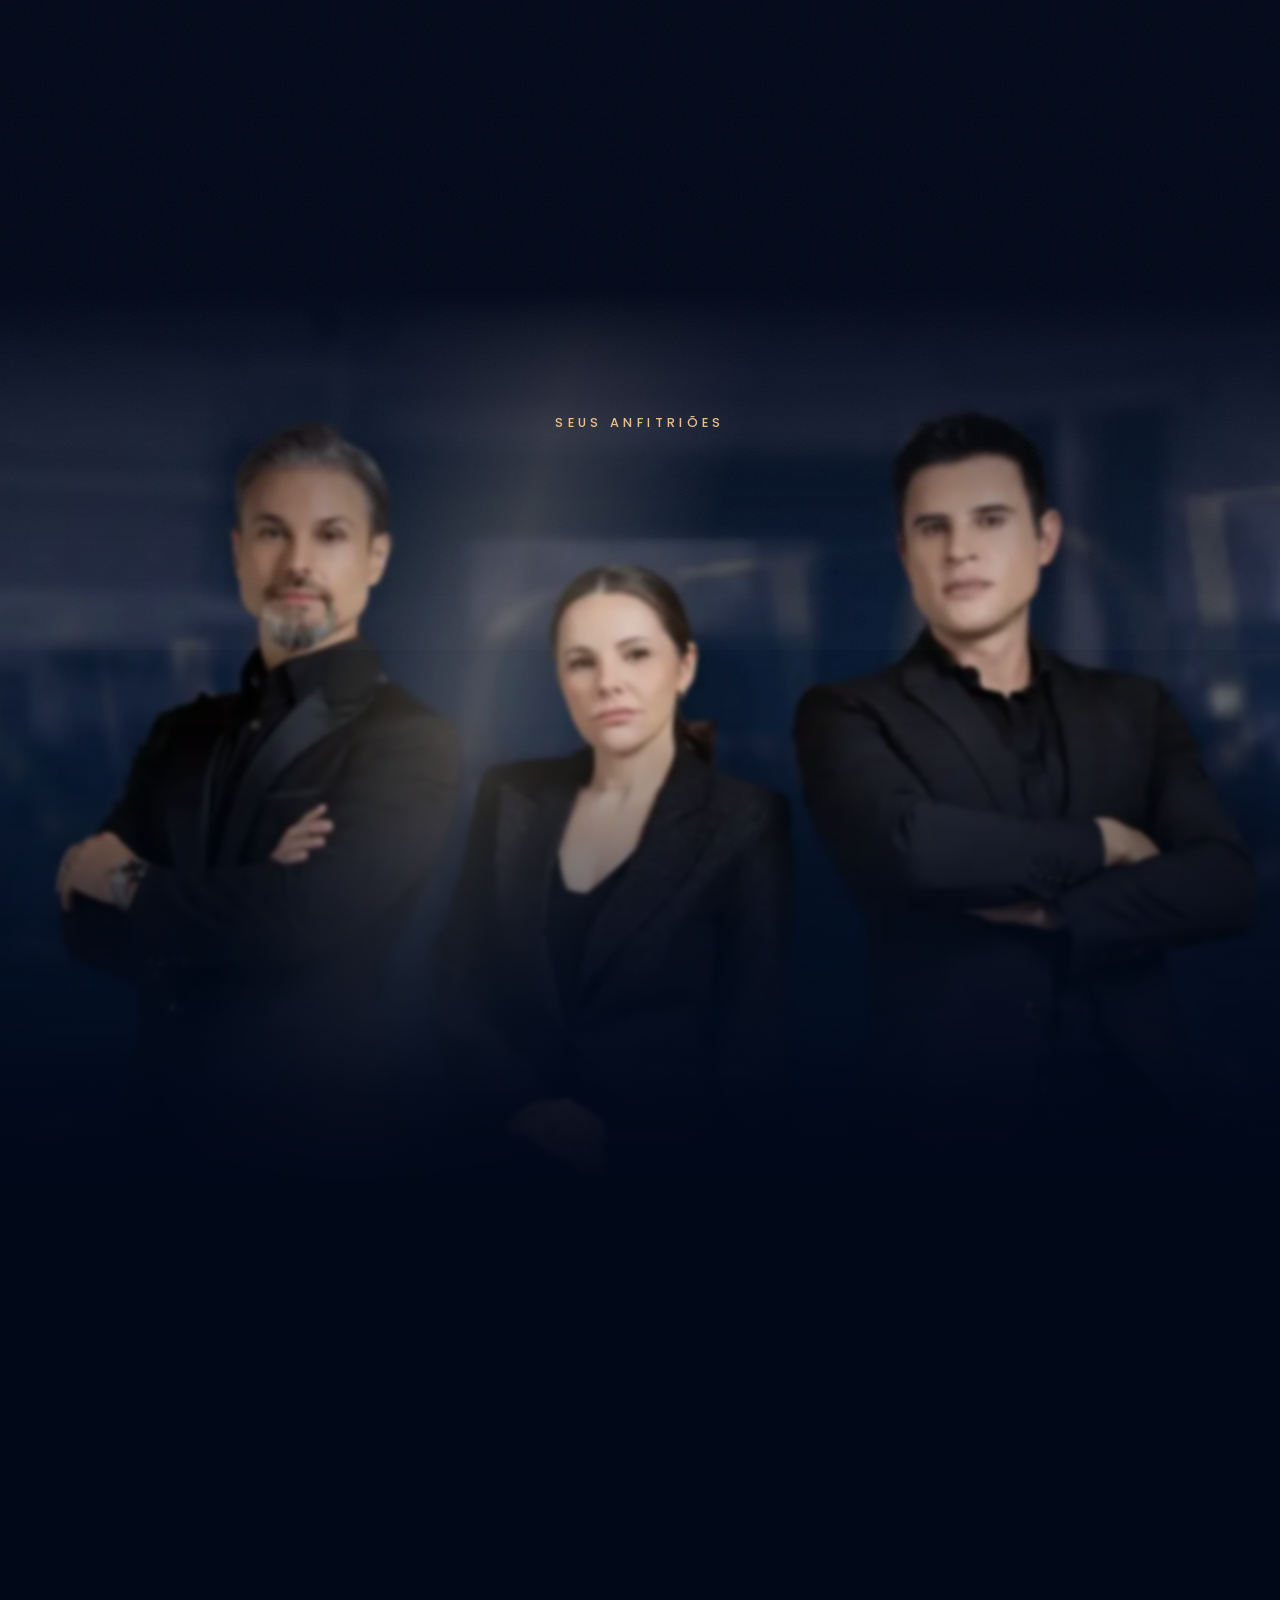
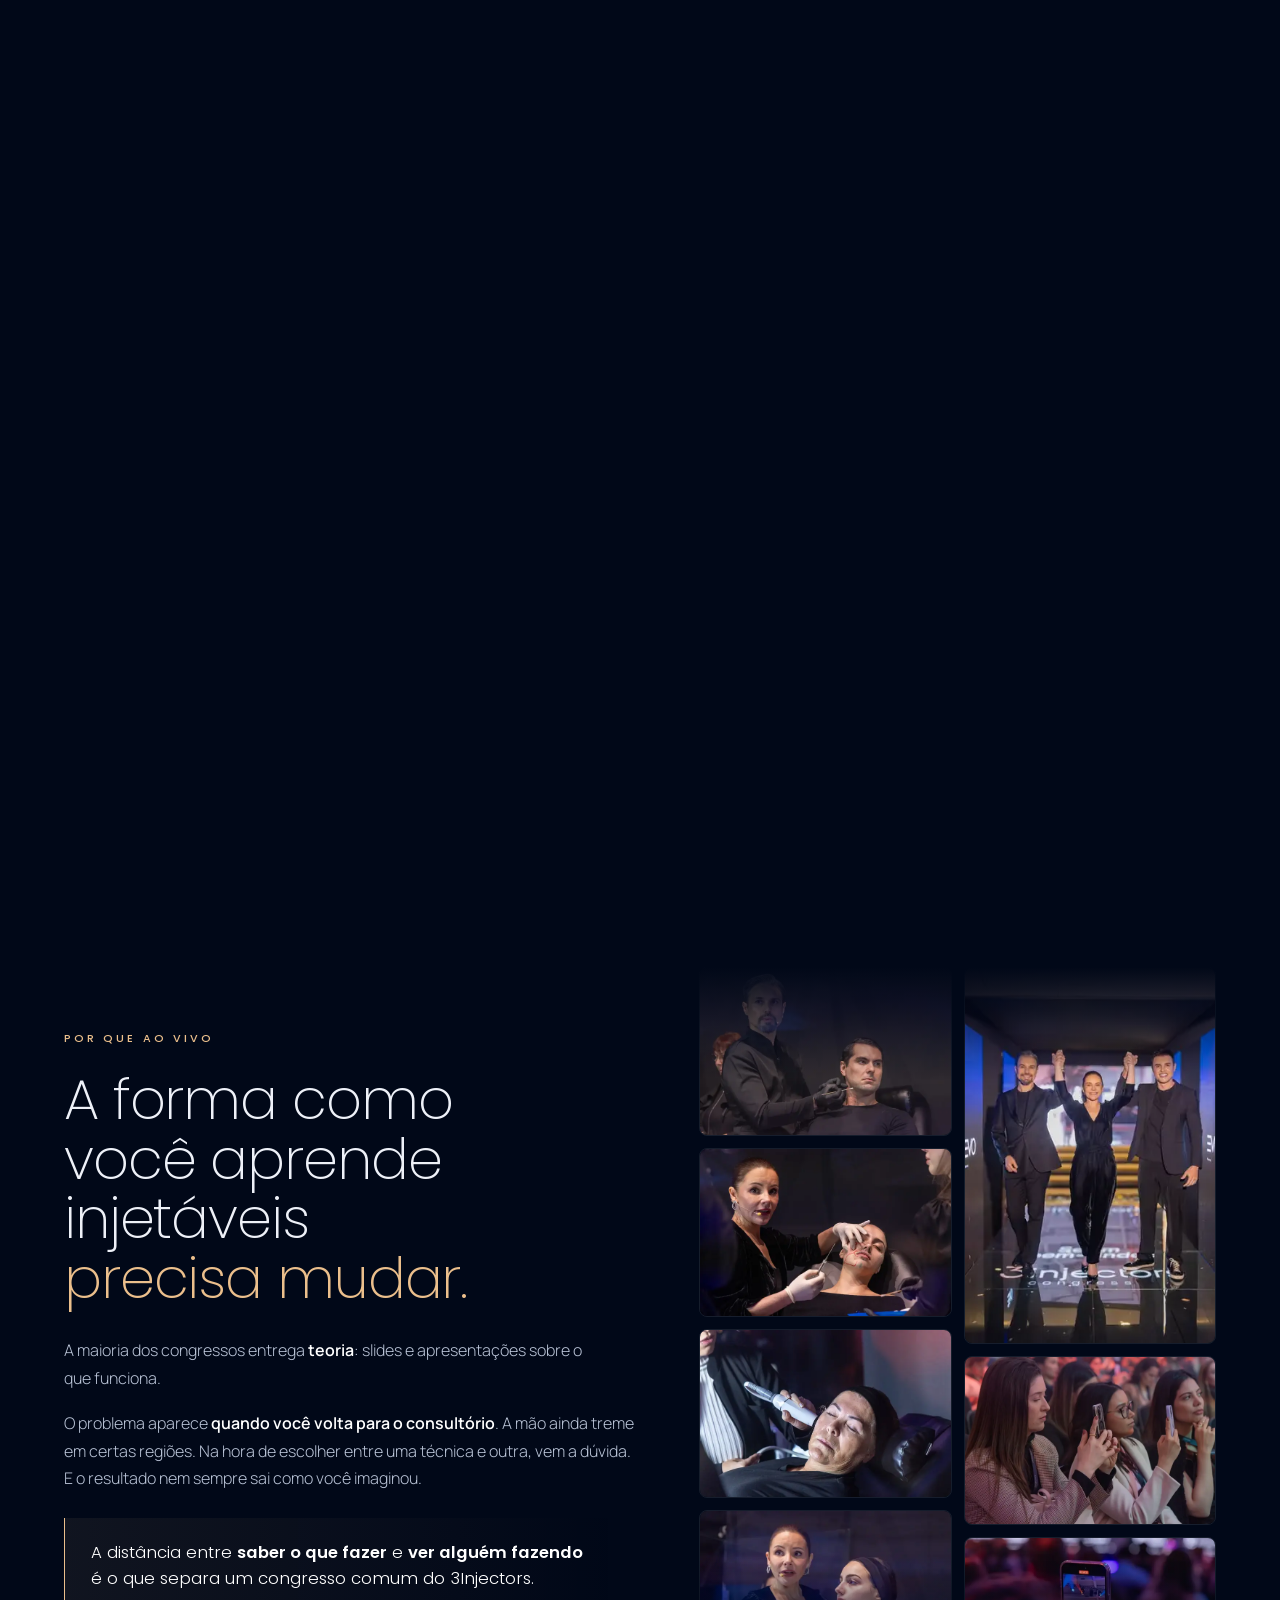
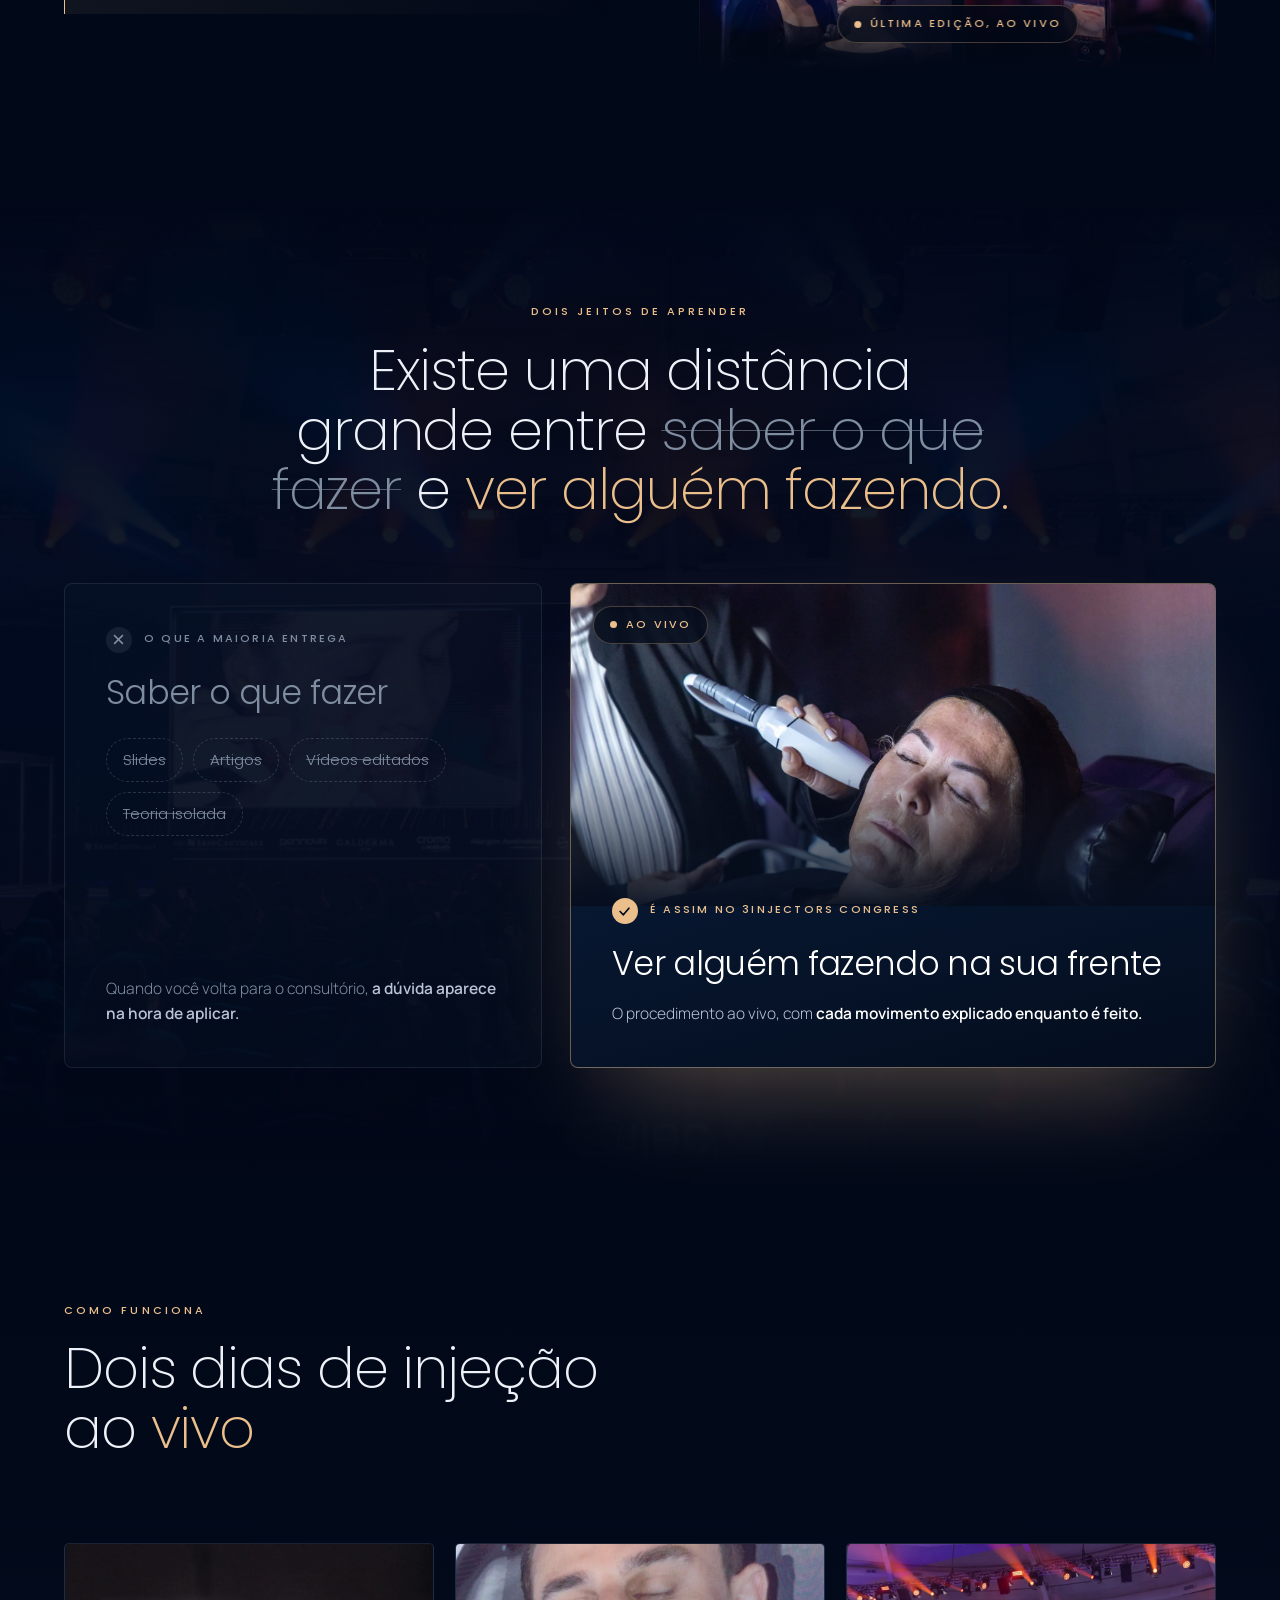
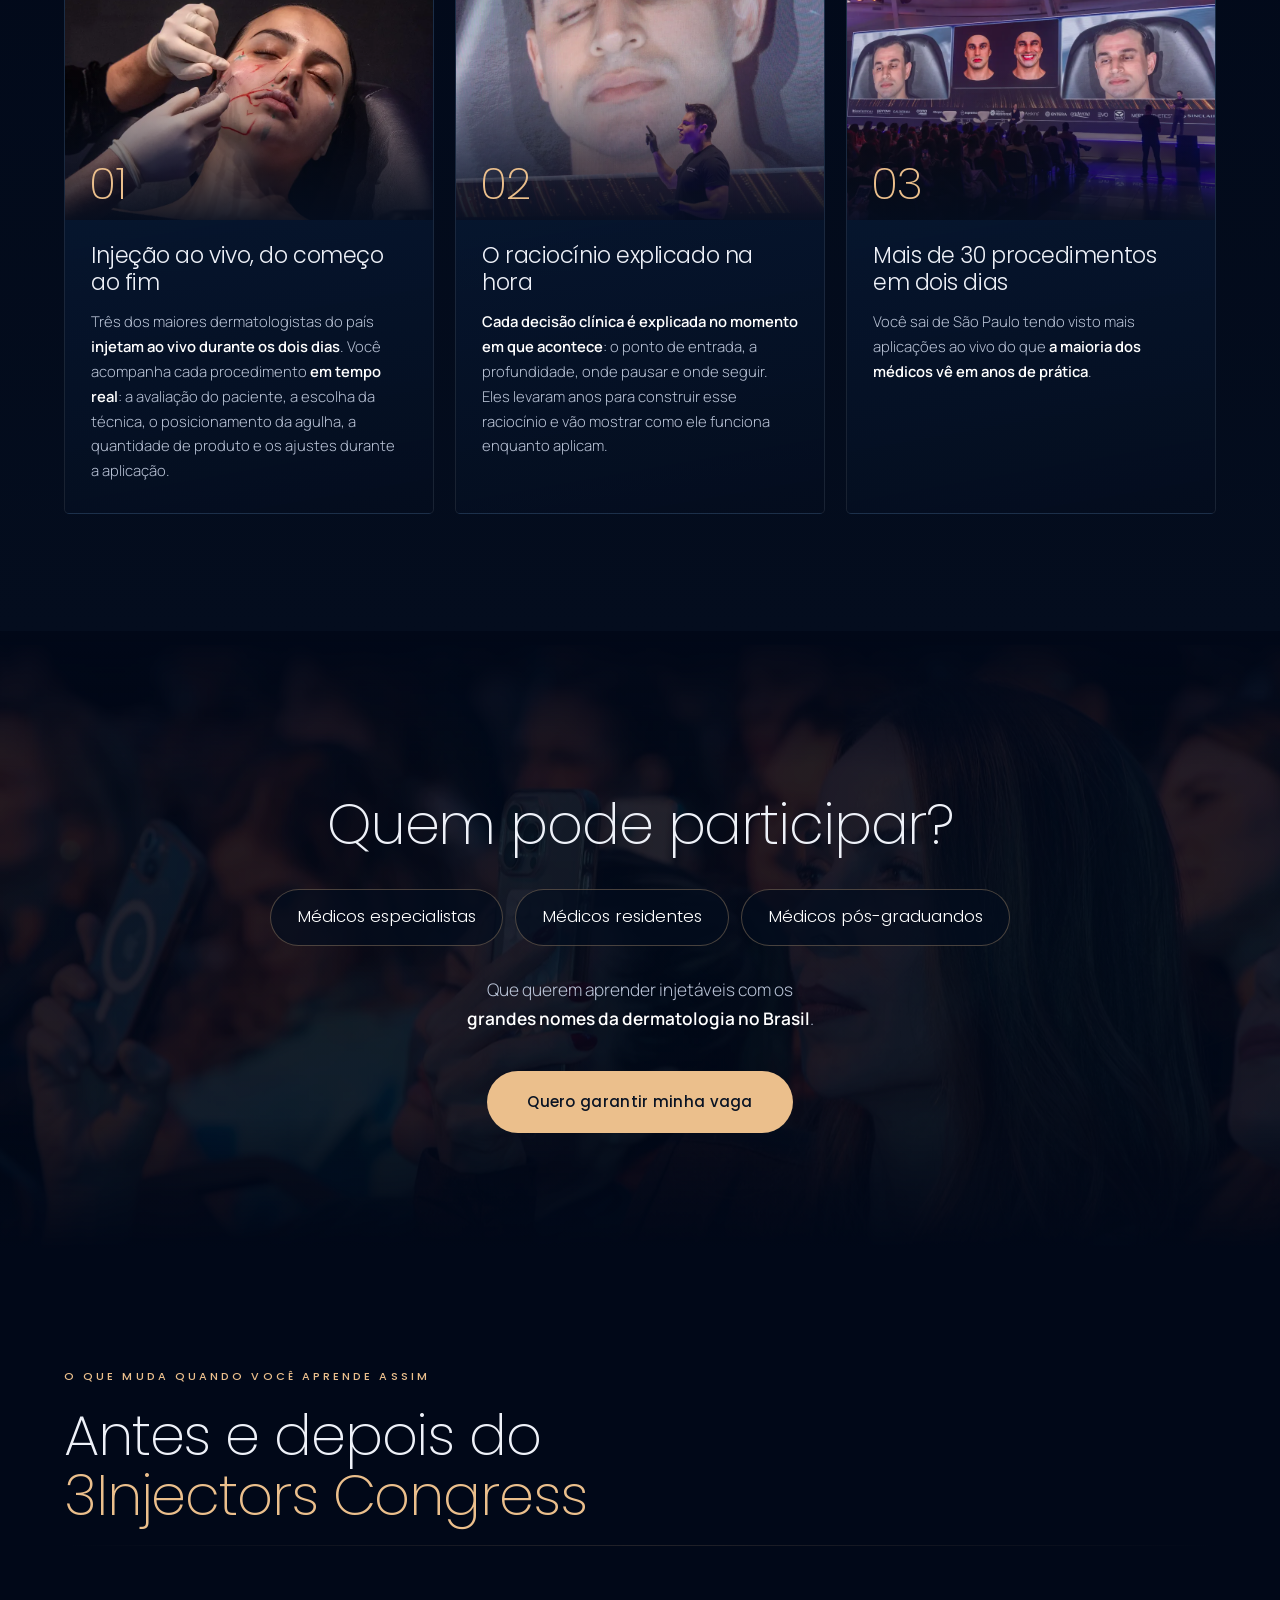
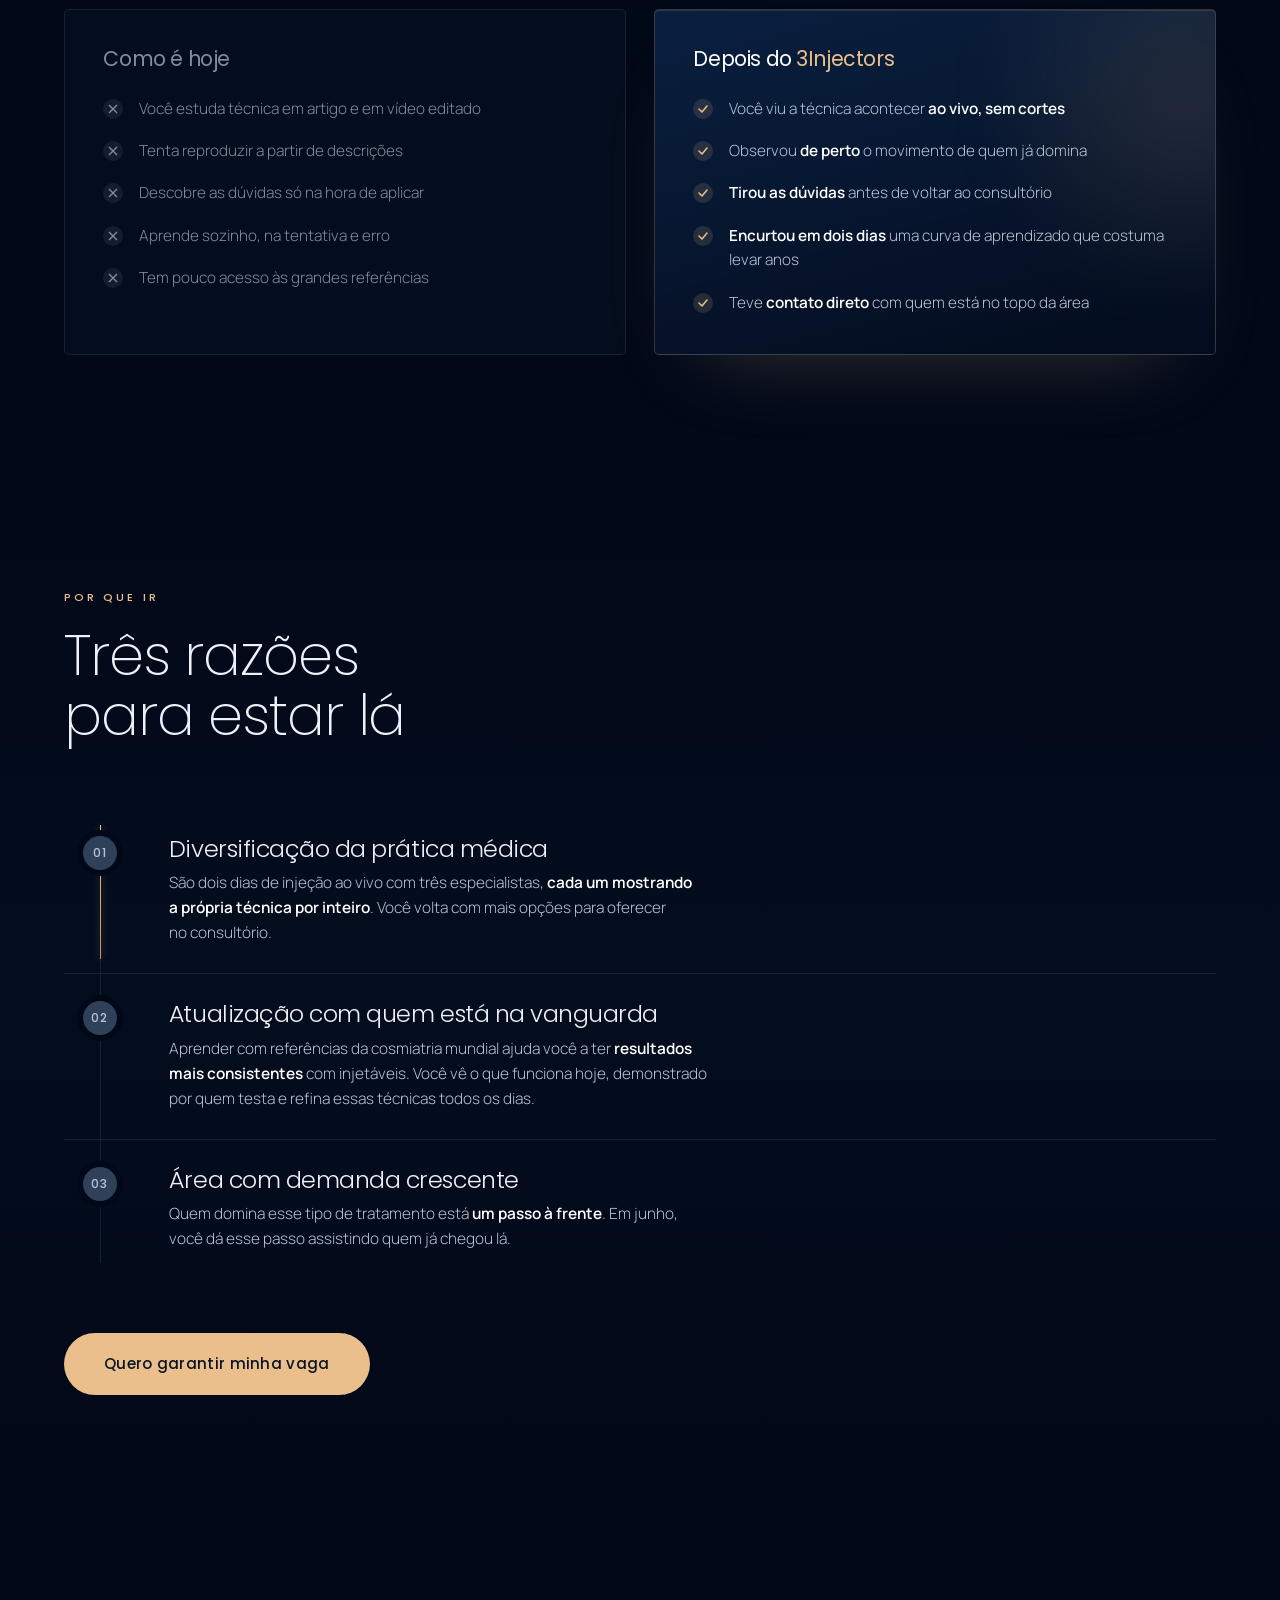
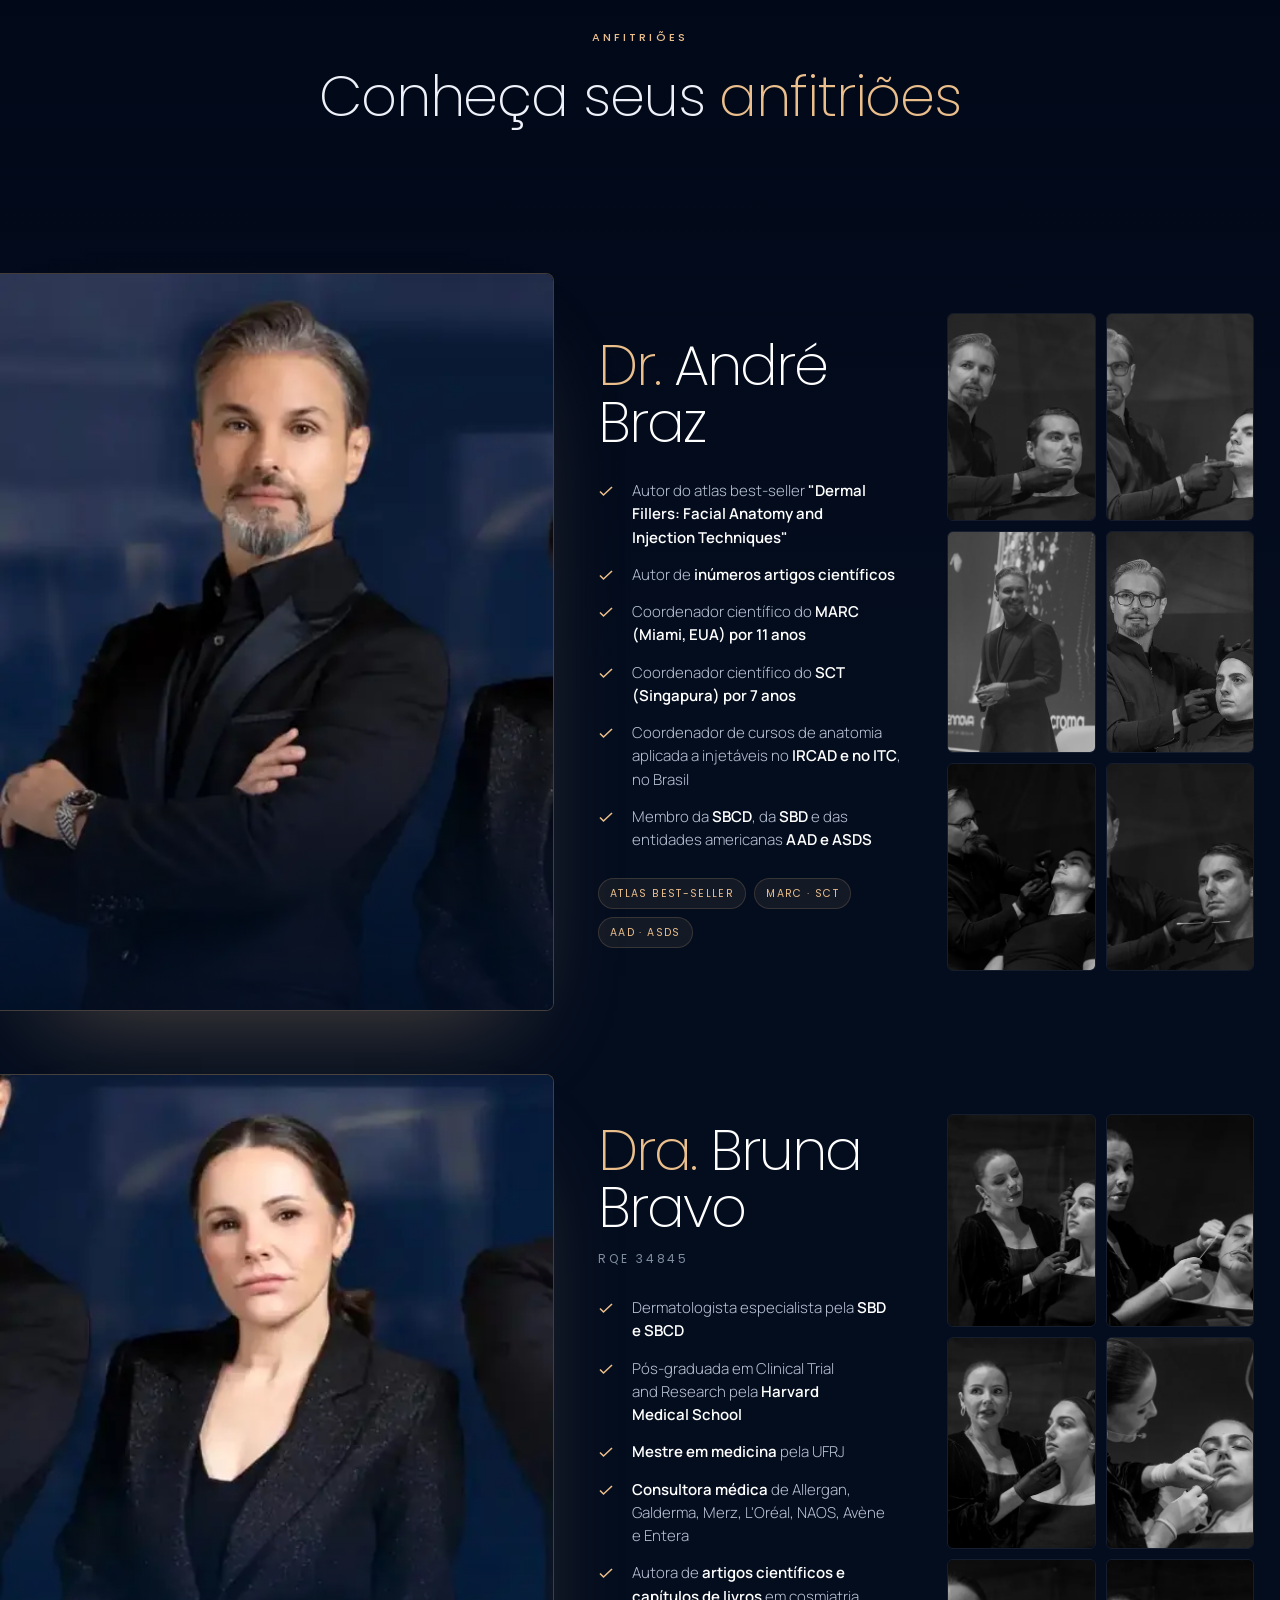
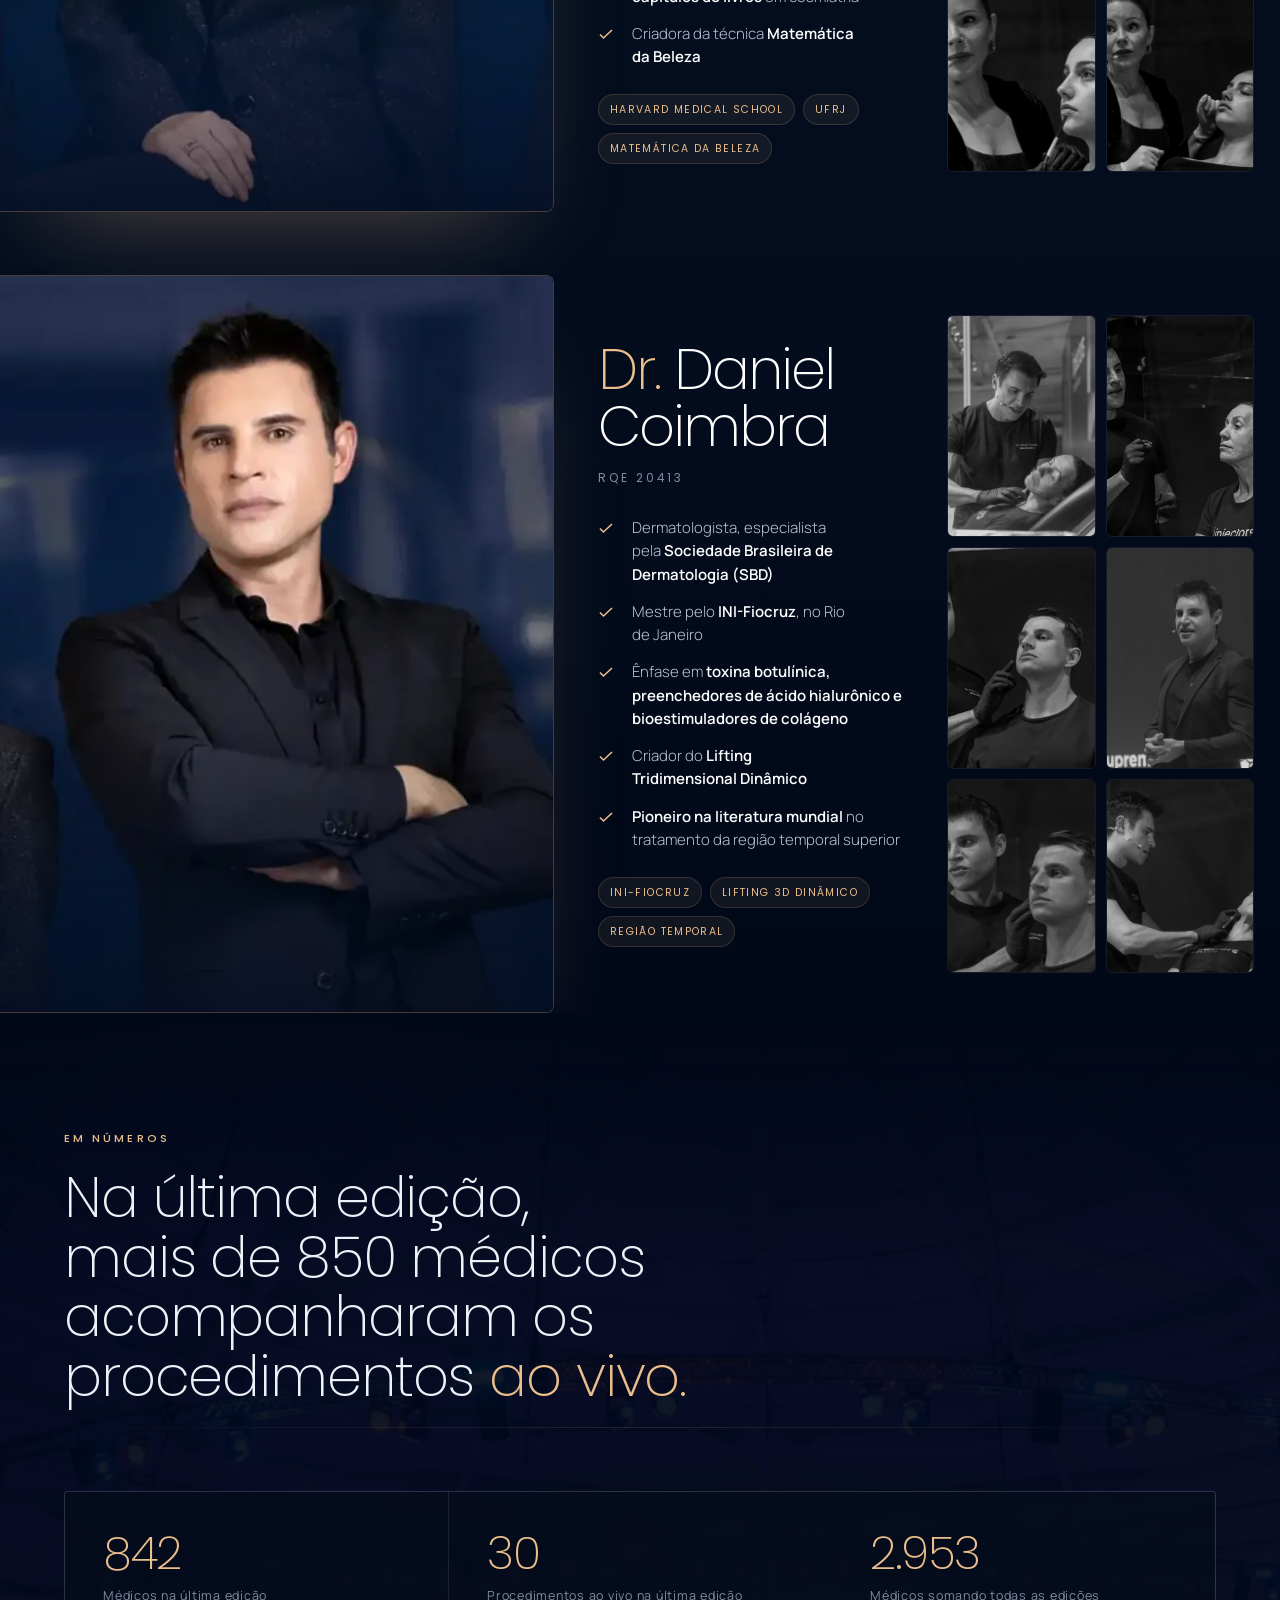
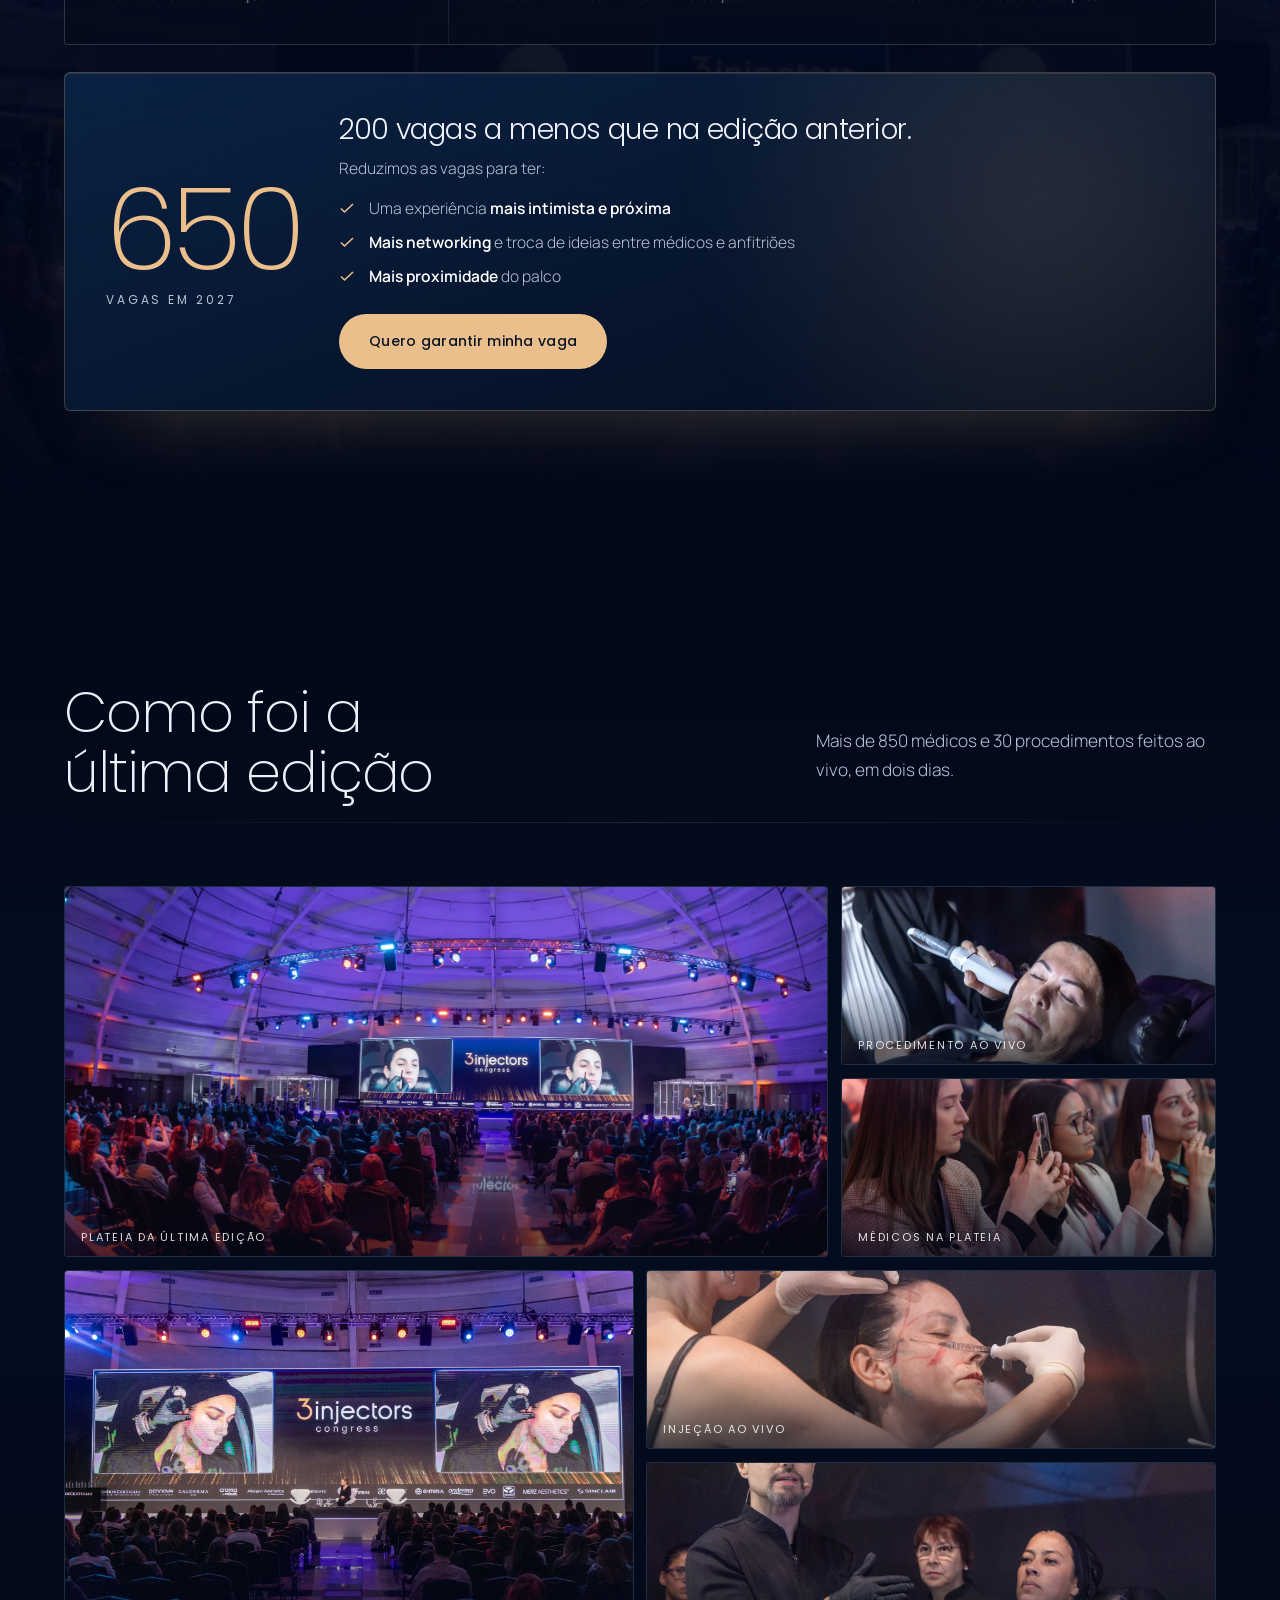
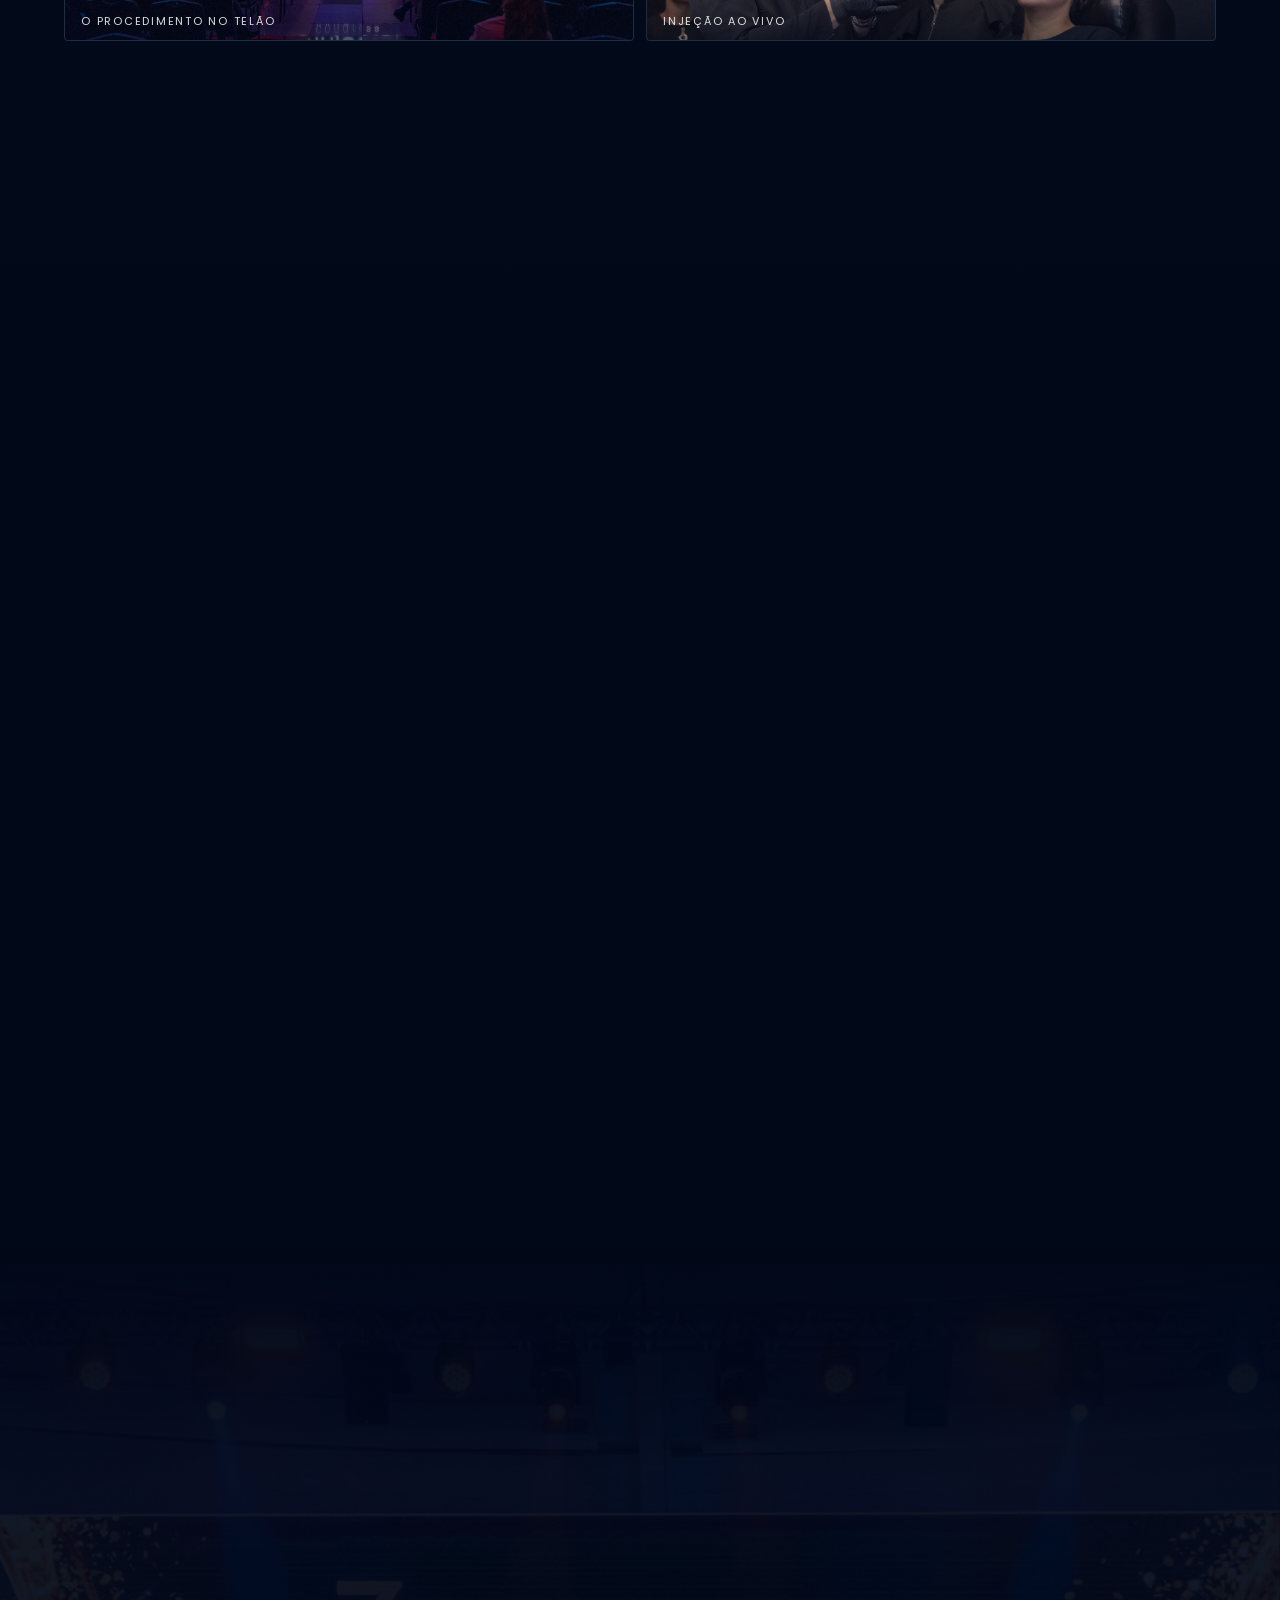
==== commit e1a7701d: "Congresso mobile: remove barra fixa de inscrição Co-Authored-By: Claude Opus 5.5 <noreply@anthropic." ====
--- a/congresso/index.html
+++ b/congresso/index.html
@@ -485,18 +485,6 @@
 
 </div></div>
 
-<!-- barra fixa de inscrição (celular) -->
-<div class="mbar" id="mbar" aria-hidden="true">
-  <div class="mbar-txt"><b>R$ 3.000</b><span>em até 12x · 650 vagas</span></div>
-  <a href="#inscricao" class="btn">Garantir vaga</a>
-</div>
-
-<!-- lightbox -->
-<div class="lb" id="lb" aria-hidden="true">
-  <button class="x" aria-label="Fechar">&times;</button>
-  <button class="pv" aria-label="Foto anterior">&#8249;</button>
-  <button class="nx" aria-label="Próxima foto">&#8250;</button>
-  <div><img src="" alt=""><div class="cap"></div></div>
 </div>
 
 <script src="main.js"></script>
--- a/congresso/congress.css
+++ b/congresso/congress.css
@@ -525,7 +525,6 @@
   .mbar-txt b{font-family:var(--f-display);font-weight:400;font-size:17px;color:#fff}
   .mbar-txt span{font-size:11px;color:var(--gold);letter-spacing:.04em}
   .mbar .btn{padding:12px 20px;font-size:13.5px}
-  footer{padding-bottom:110px}
 
   /* "por que ao vivo": colunas de fotos mais altas e sempre visíveis */
   .vmq{height:520px;margin-top:28px}
@@ -538,3 +537,36 @@
   .d2{font-size:clamp(32px,8.6vw,40px)}
   .sec-head{margin-bottom:36px}
 }
+
+/* celular: texto do hero sempre legível + margens de 30px */
+@media(max-width:760px){
+  :root{--gut:30px}
+  .mosaic-hero .hero-copy{padding-inline:30px;bottom:96px}
+  .mosaic-hero .hero-copy::before{display:block;content:'';position:absolute;z-index:-1;left:0;right:0;
+    top:-110px;bottom:-200px;filter:none;
+    background:linear-gradient(180deg,rgba(1,8,24,0) 0%,rgba(1,8,24,.86) 110px,rgba(1,8,24,.96) 200px,var(--void) 100%)}
+  .mosaic-hero .hero-veil{background:linear-gradient(180deg,rgba(1,8,24,.55) 0%,rgba(1,8,24,.12) 12%,rgba(1,8,24,.25) 30%,rgba(1,8,24,.6) 100%)}
+  .mosaic-hero .hero-h{font-size:clamp(34px,9.6vw,42px);text-shadow:0 2px 24px rgba(1,8,24,.8)}
+  .mosaic-hero .hero-sub{font-size:14.5px;color:#d7deea}
+  .mosaic-hero .hero-sub strong{color:#fff}
+  .nav{padding-inline:30px}
+}
+
+@media(max-width:760px){.mosaic-hero .hero-h .l span{text-wrap:balance}}
+
+/* celular: dobra dos três mais elegante (nomes como legenda embaixo de cada um) */
+@media(max-width:760px){
+  .trio-stage{padding:56px 0 64px}
+  .trio-head{padding-bottom:20px}
+  .trio-media{aspect-ratio:1120/751;margin-inline:0}
+  .trio-shade{background:linear-gradient(180deg,var(--void) 0%,rgba(1,8,24,0) 18%,rgba(1,8,24,0) 62%,rgba(1,8,24,.85) 88%,var(--void) 100%)}
+  .trio-names{display:grid;grid-template-columns:repeat(3,1fr);gap:6px;margin-top:-38px;padding:0 14px;position:relative;z-index:4}
+  .tn{text-align:center;white-space:normal}
+  .tn b{font-size:16.5px;line-height:1.18;font-weight:300;letter-spacing:-.01em}
+  .tn b i{display:block;font-size:11px;font-weight:500;letter-spacing:.22em;text-transform:uppercase;margin-bottom:5px}
+  .tn::after{width:34px;margin-top:12px}
+  .trio-line{margin:40px 30px 0;padding:26px 0 0;border-top:1px solid var(--line-soft);
+    font-size:25px;line-height:1.22;text-align:left;max-width:none}
+}
+
+@media(max-width:760px){.tn b{max-width:7.6ch;margin-inline:auto}}
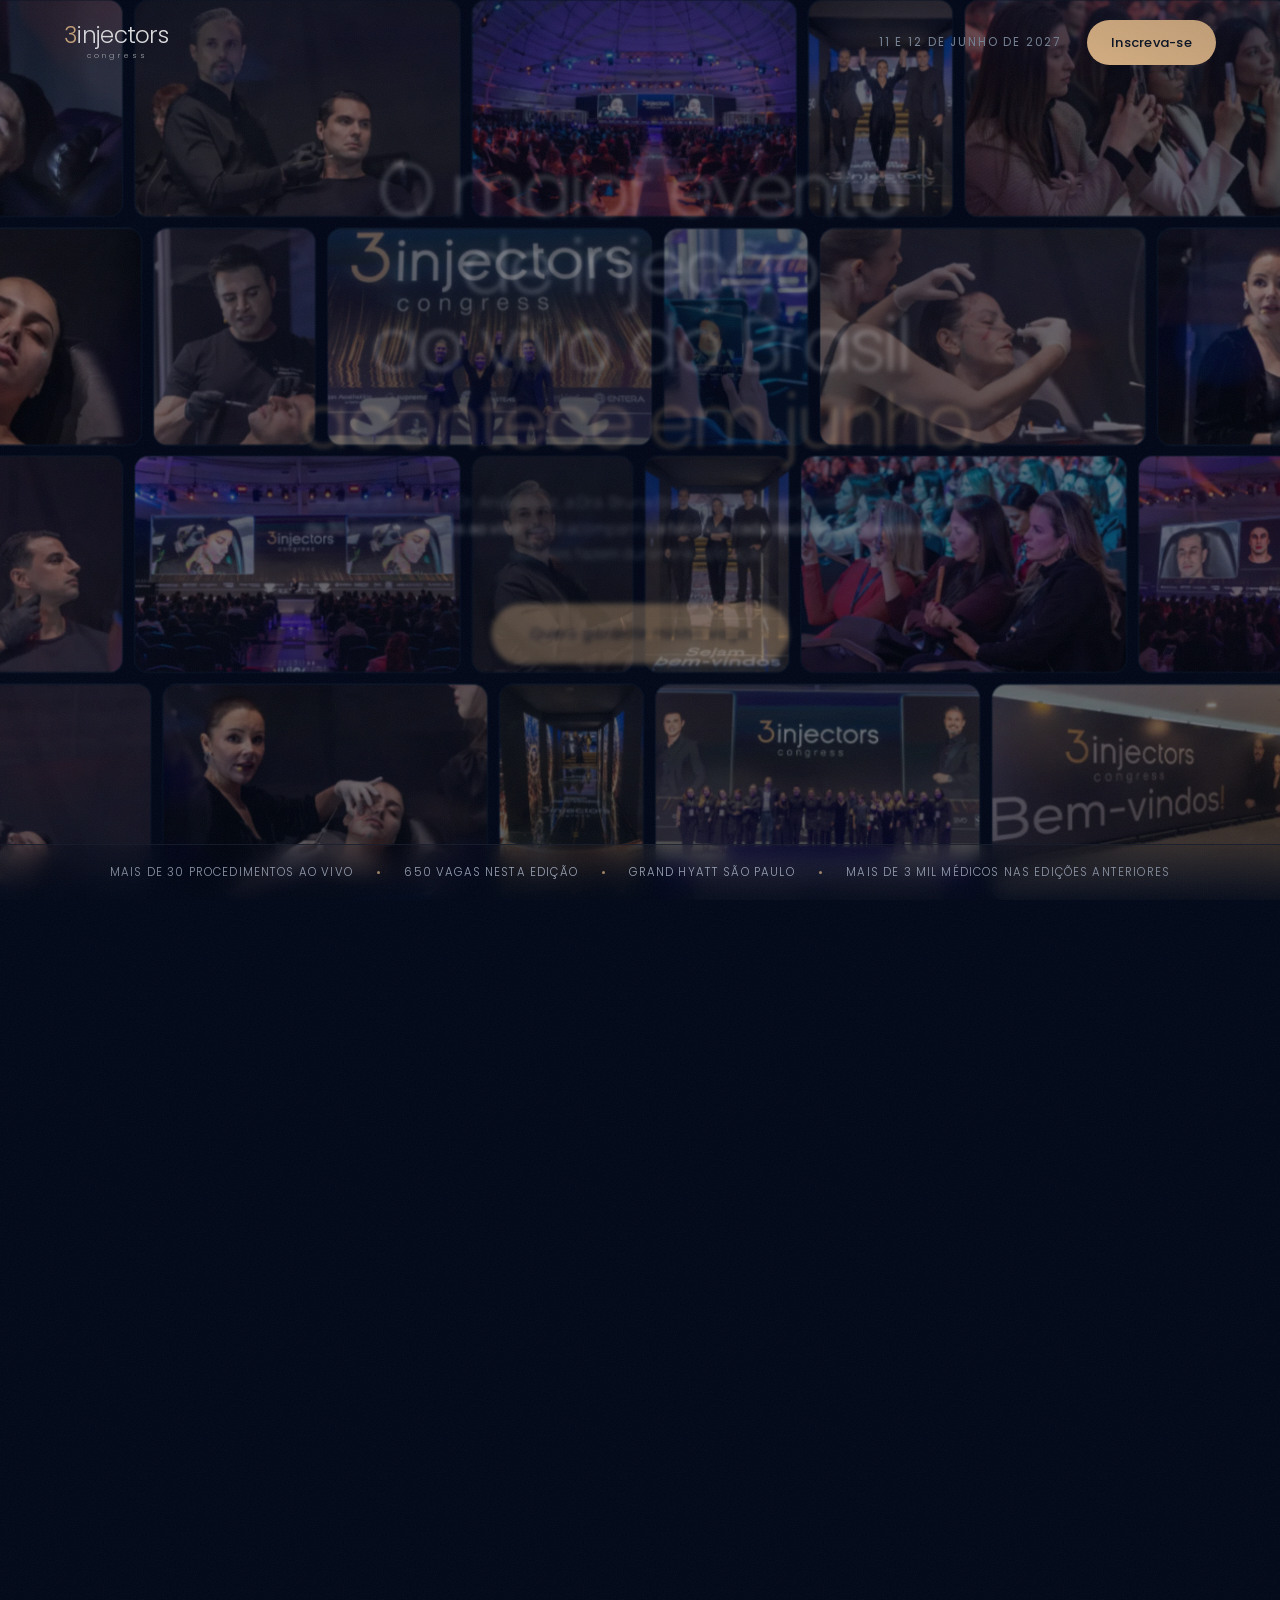
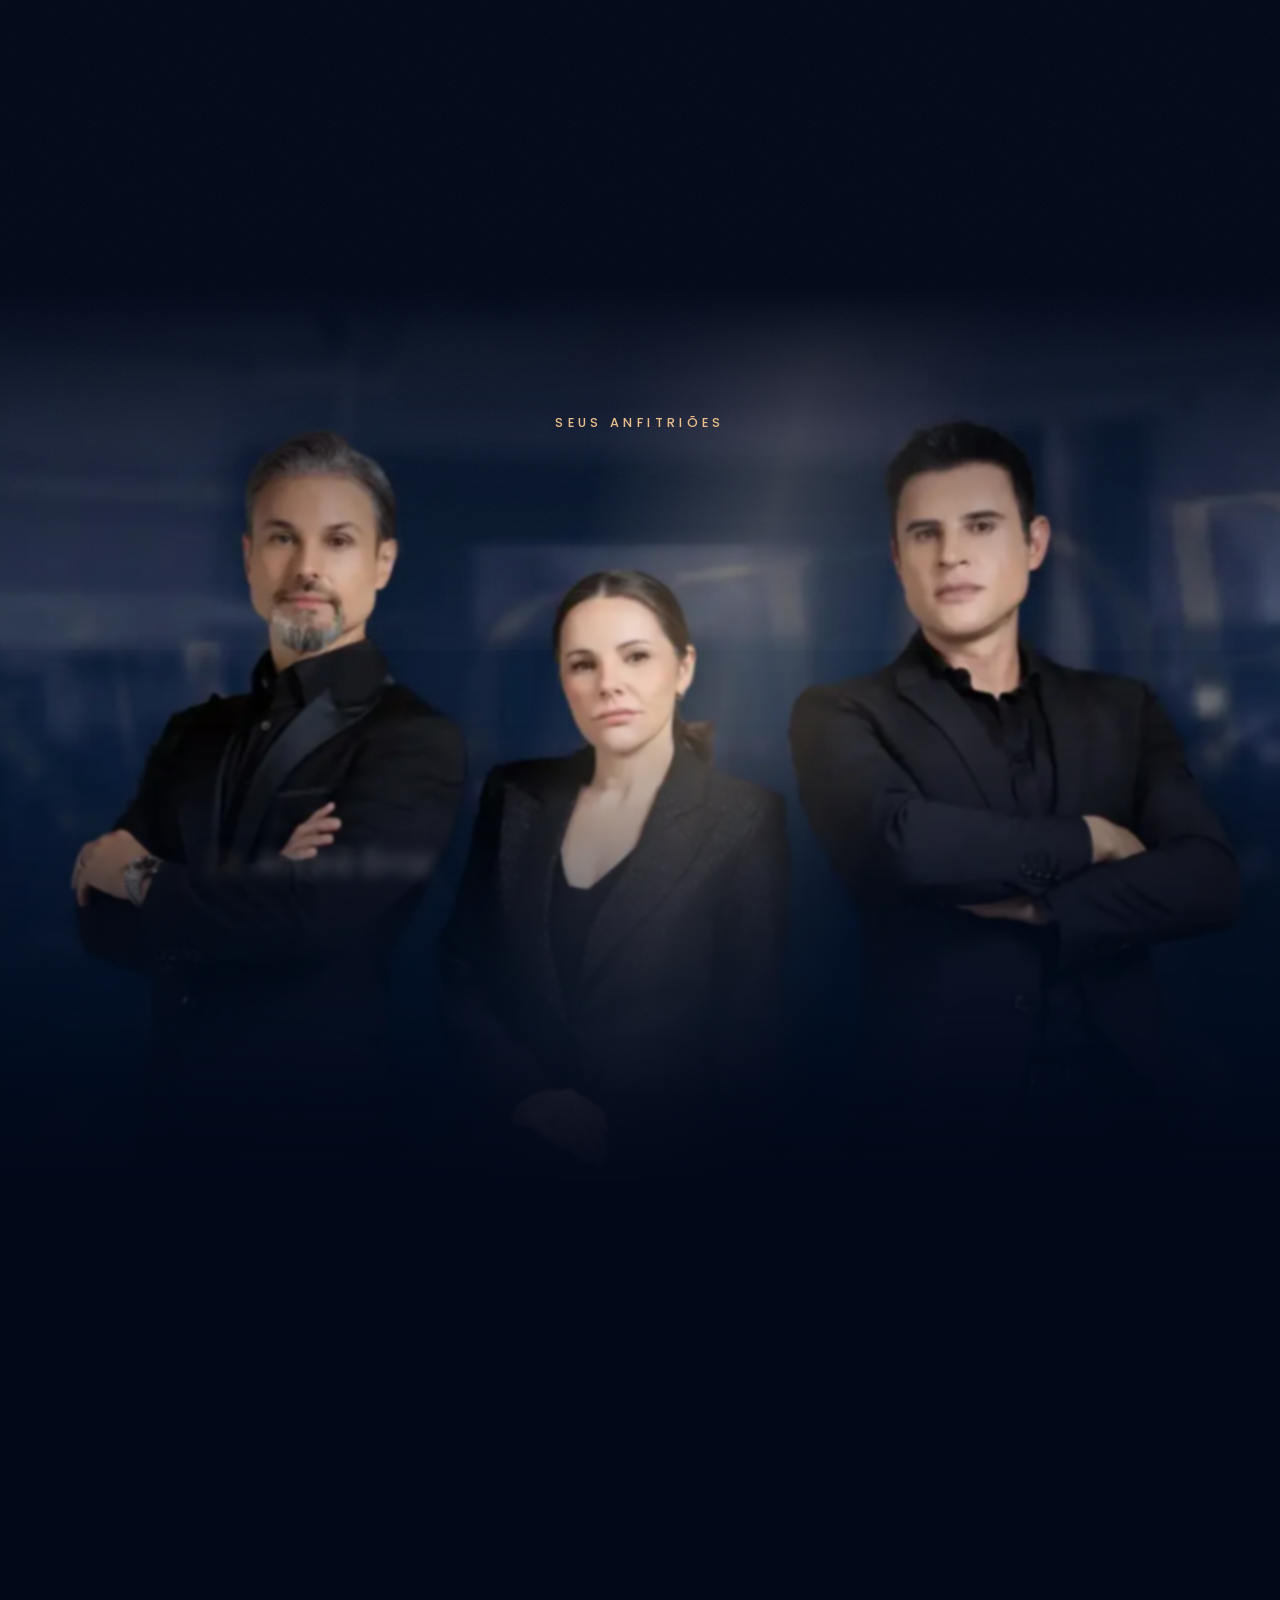
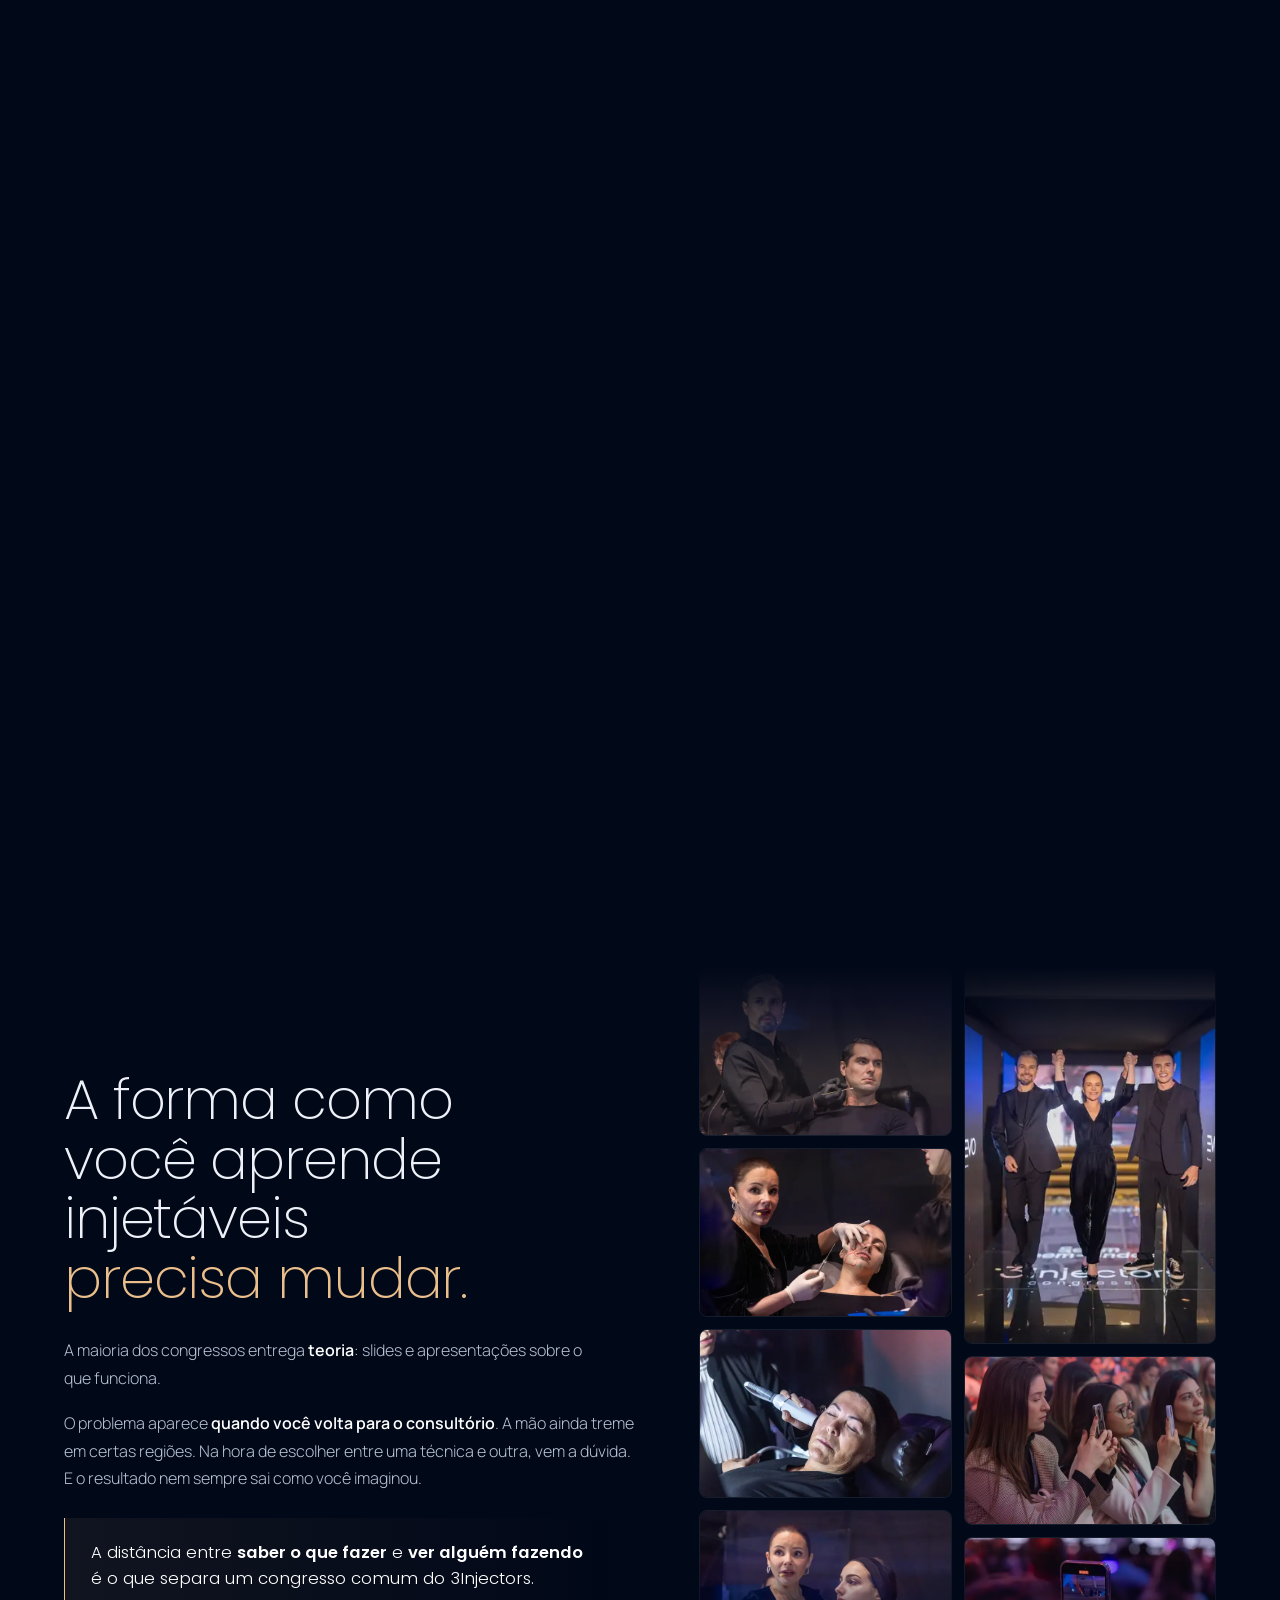
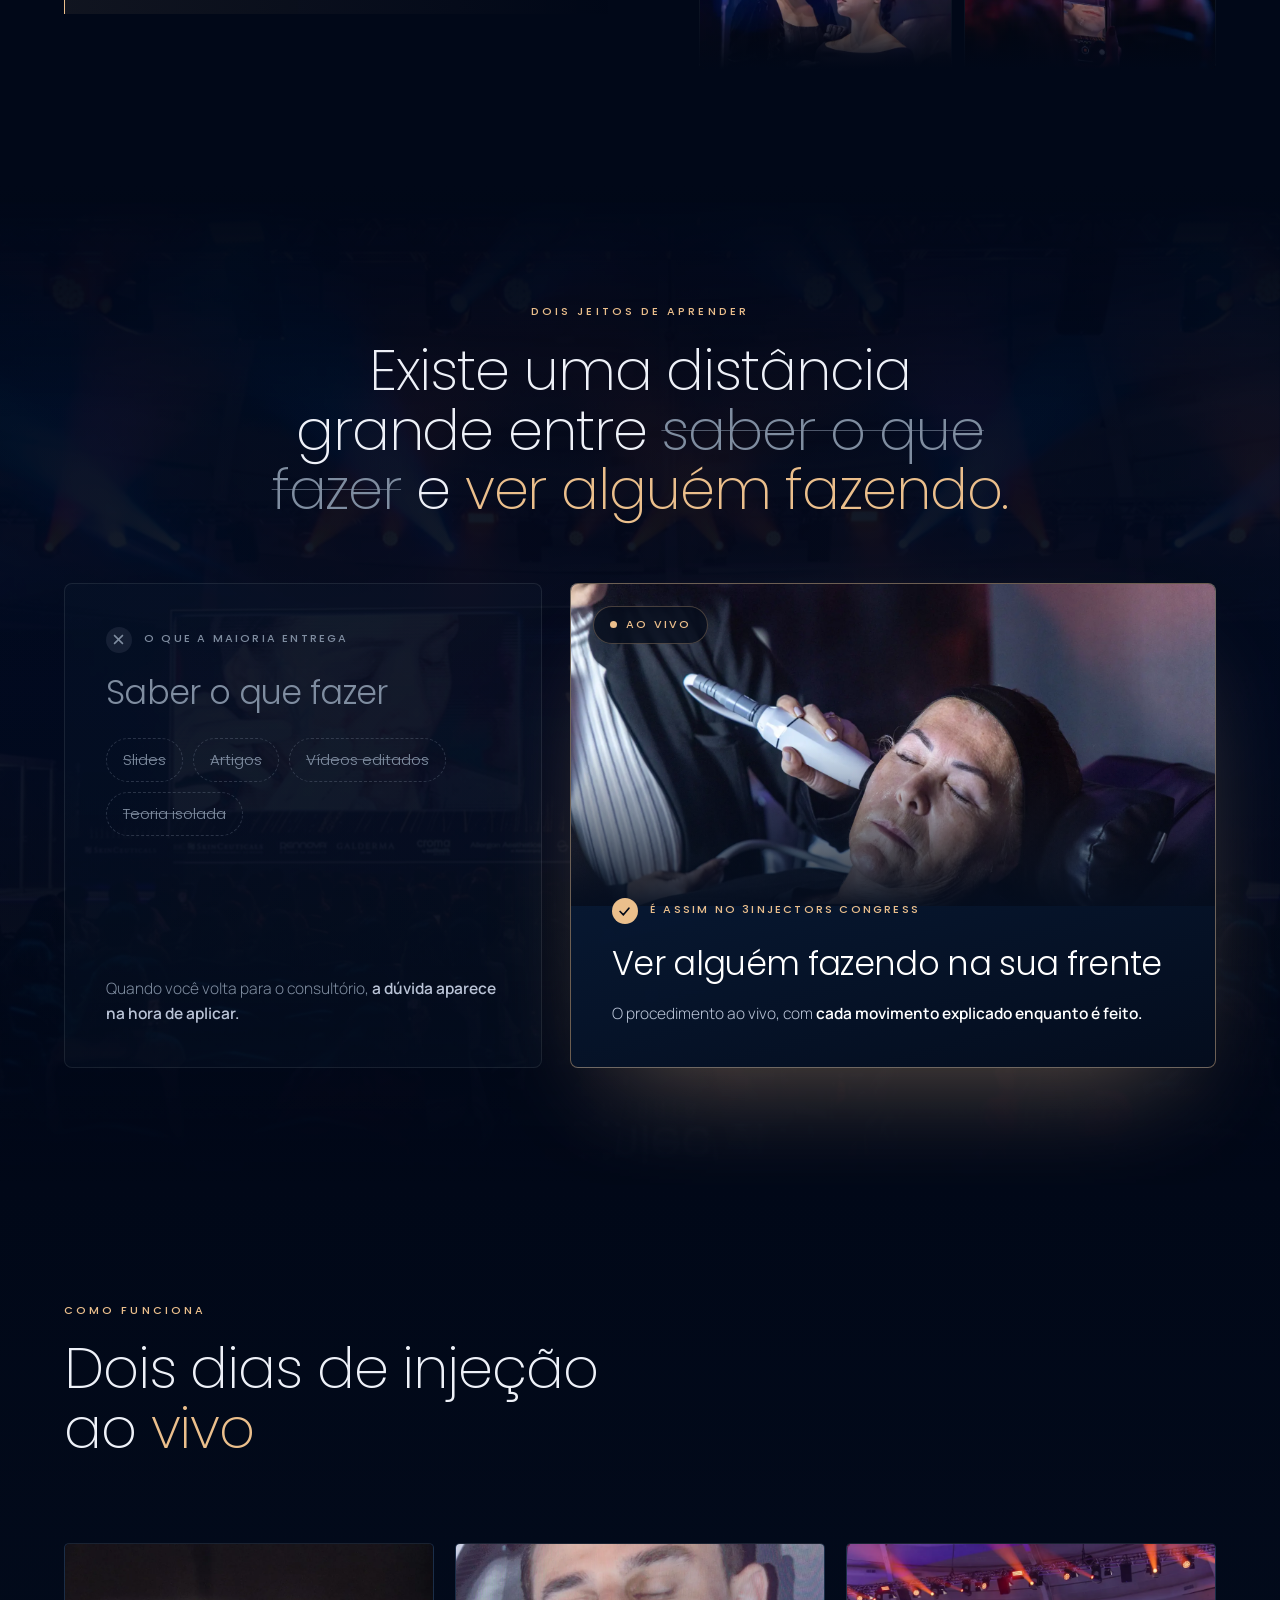
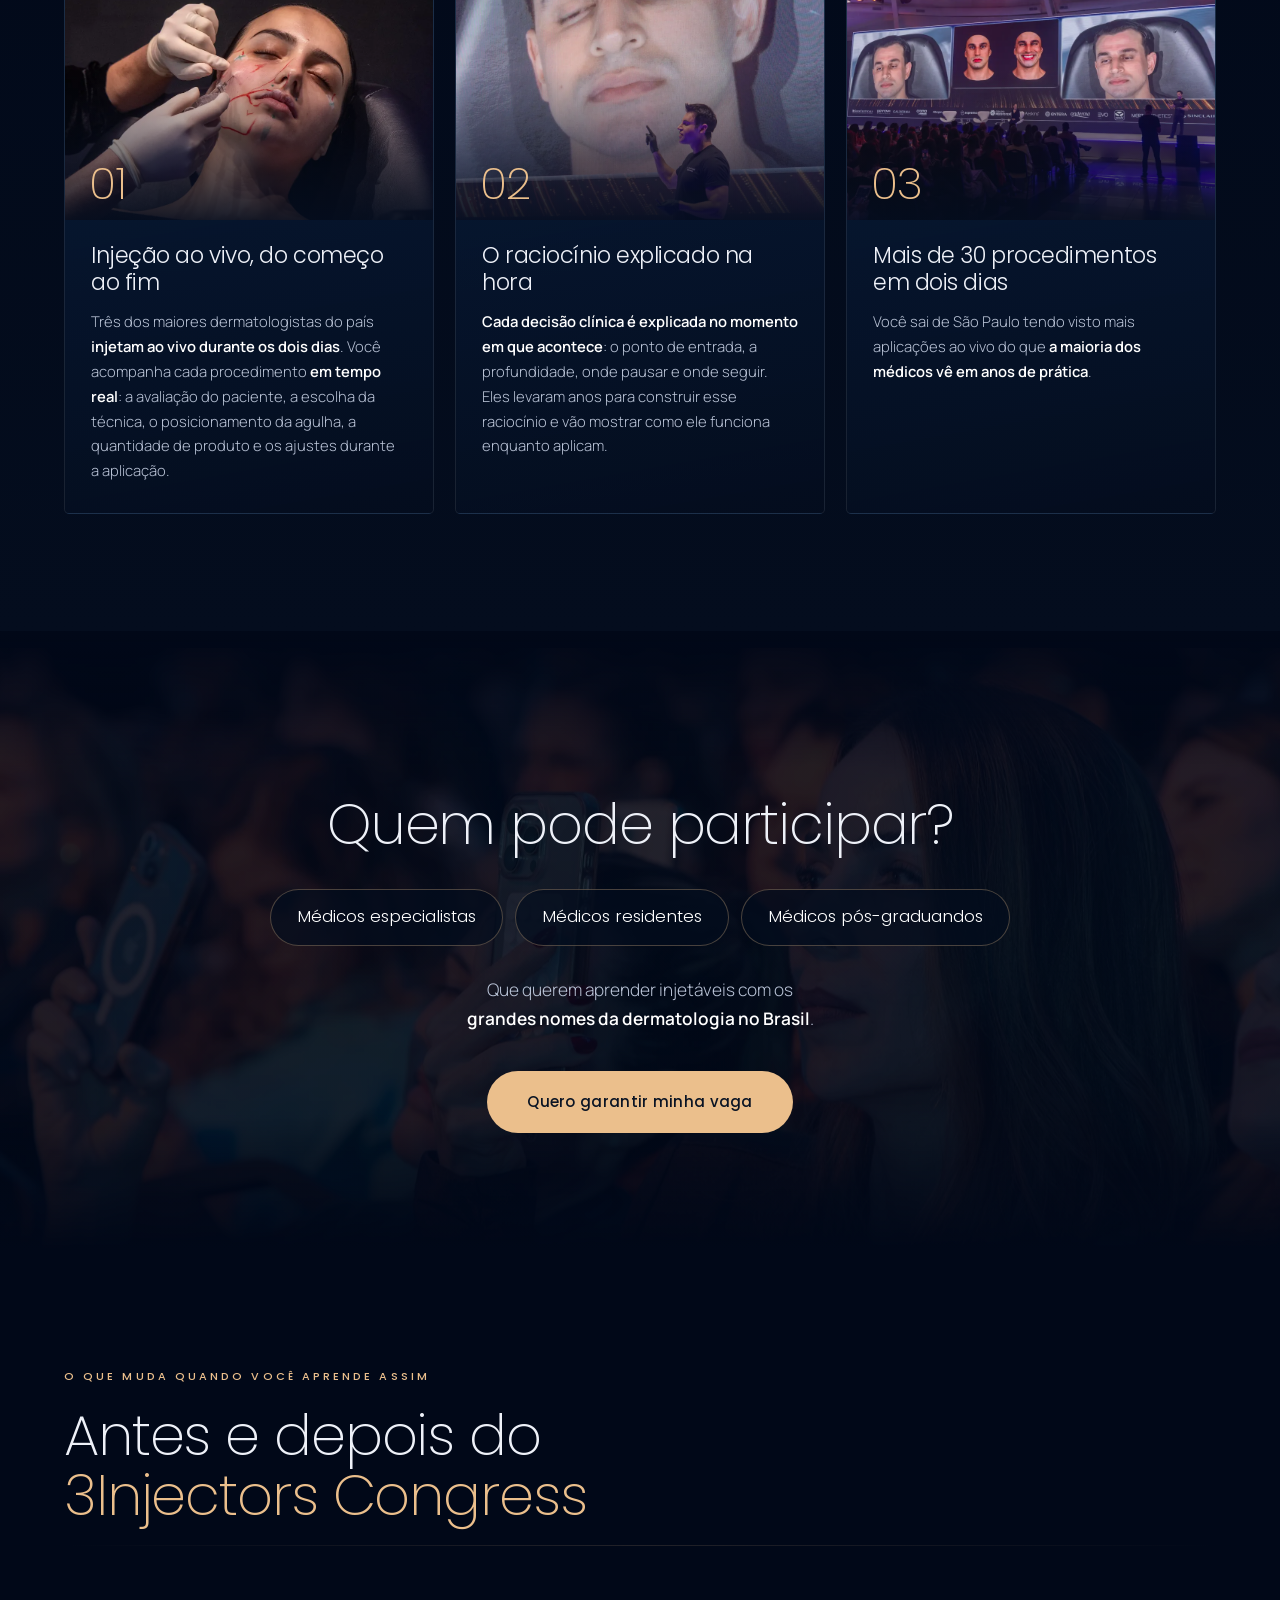
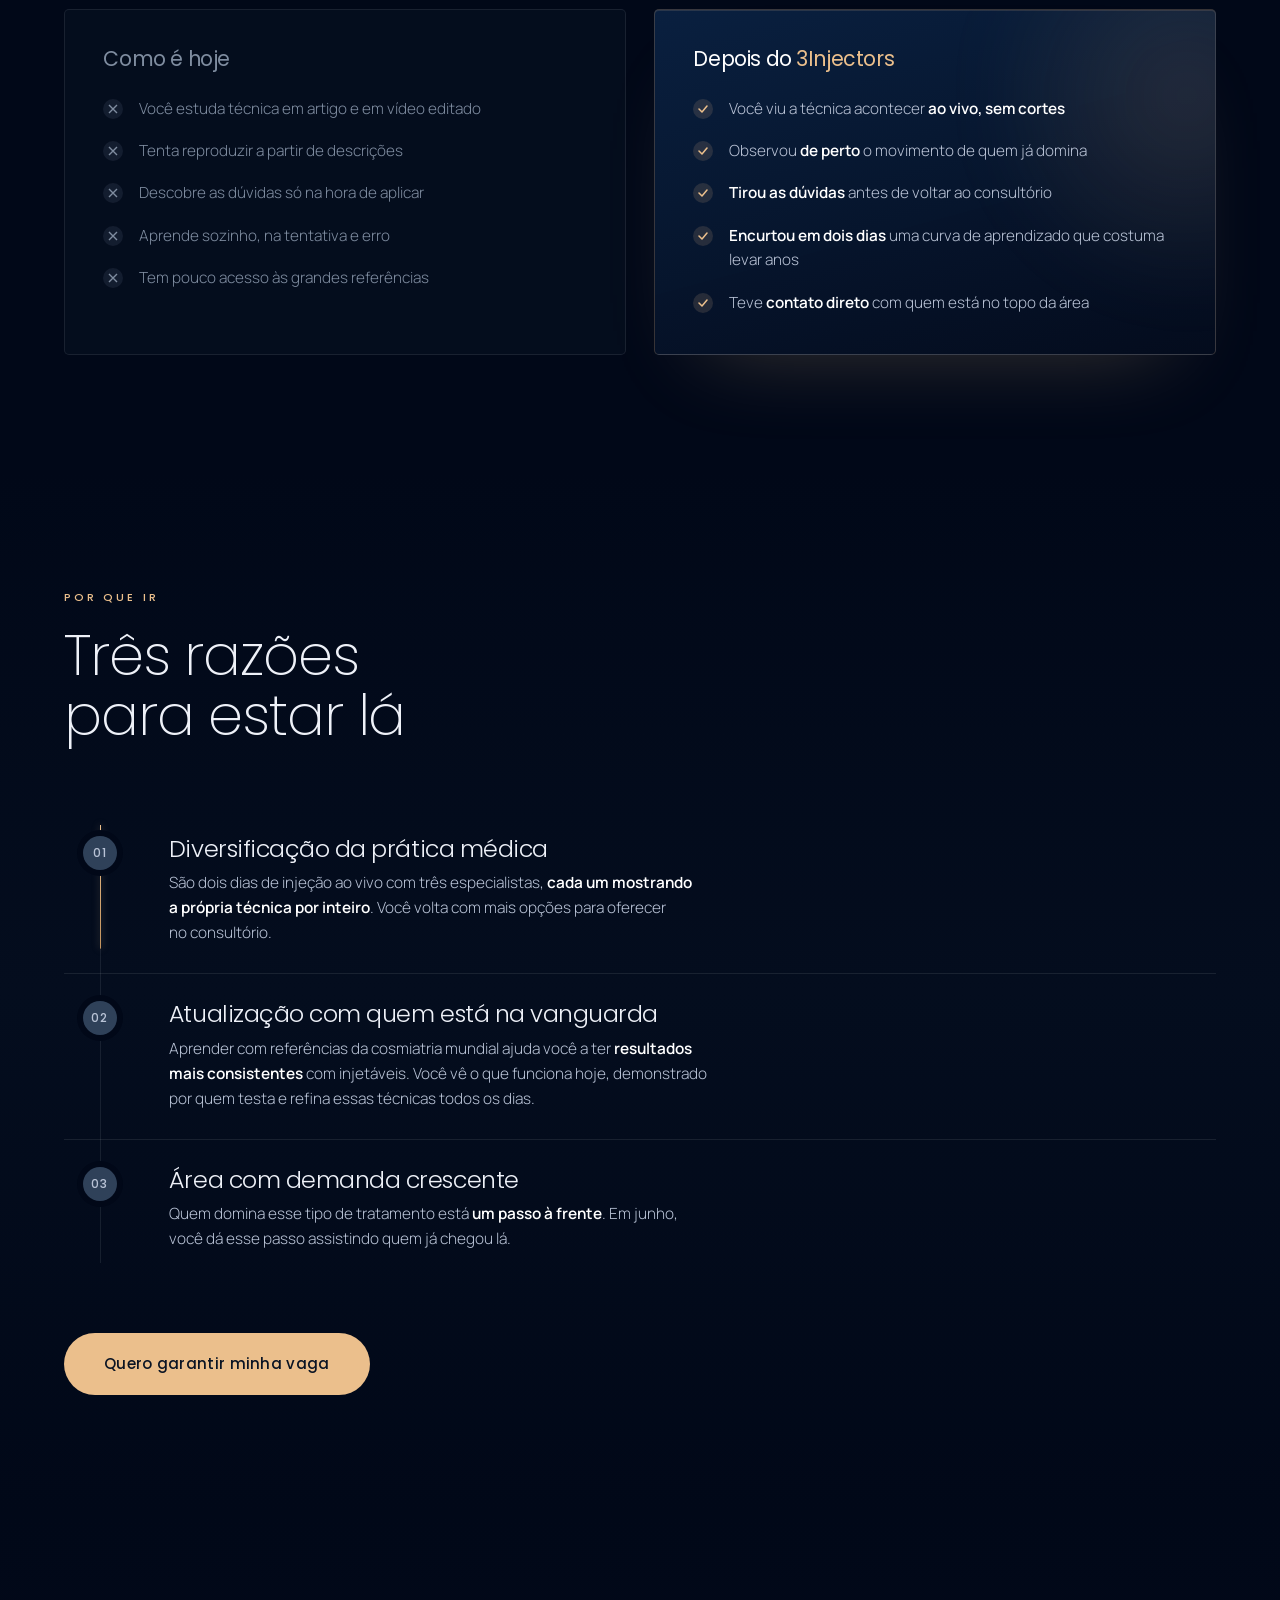
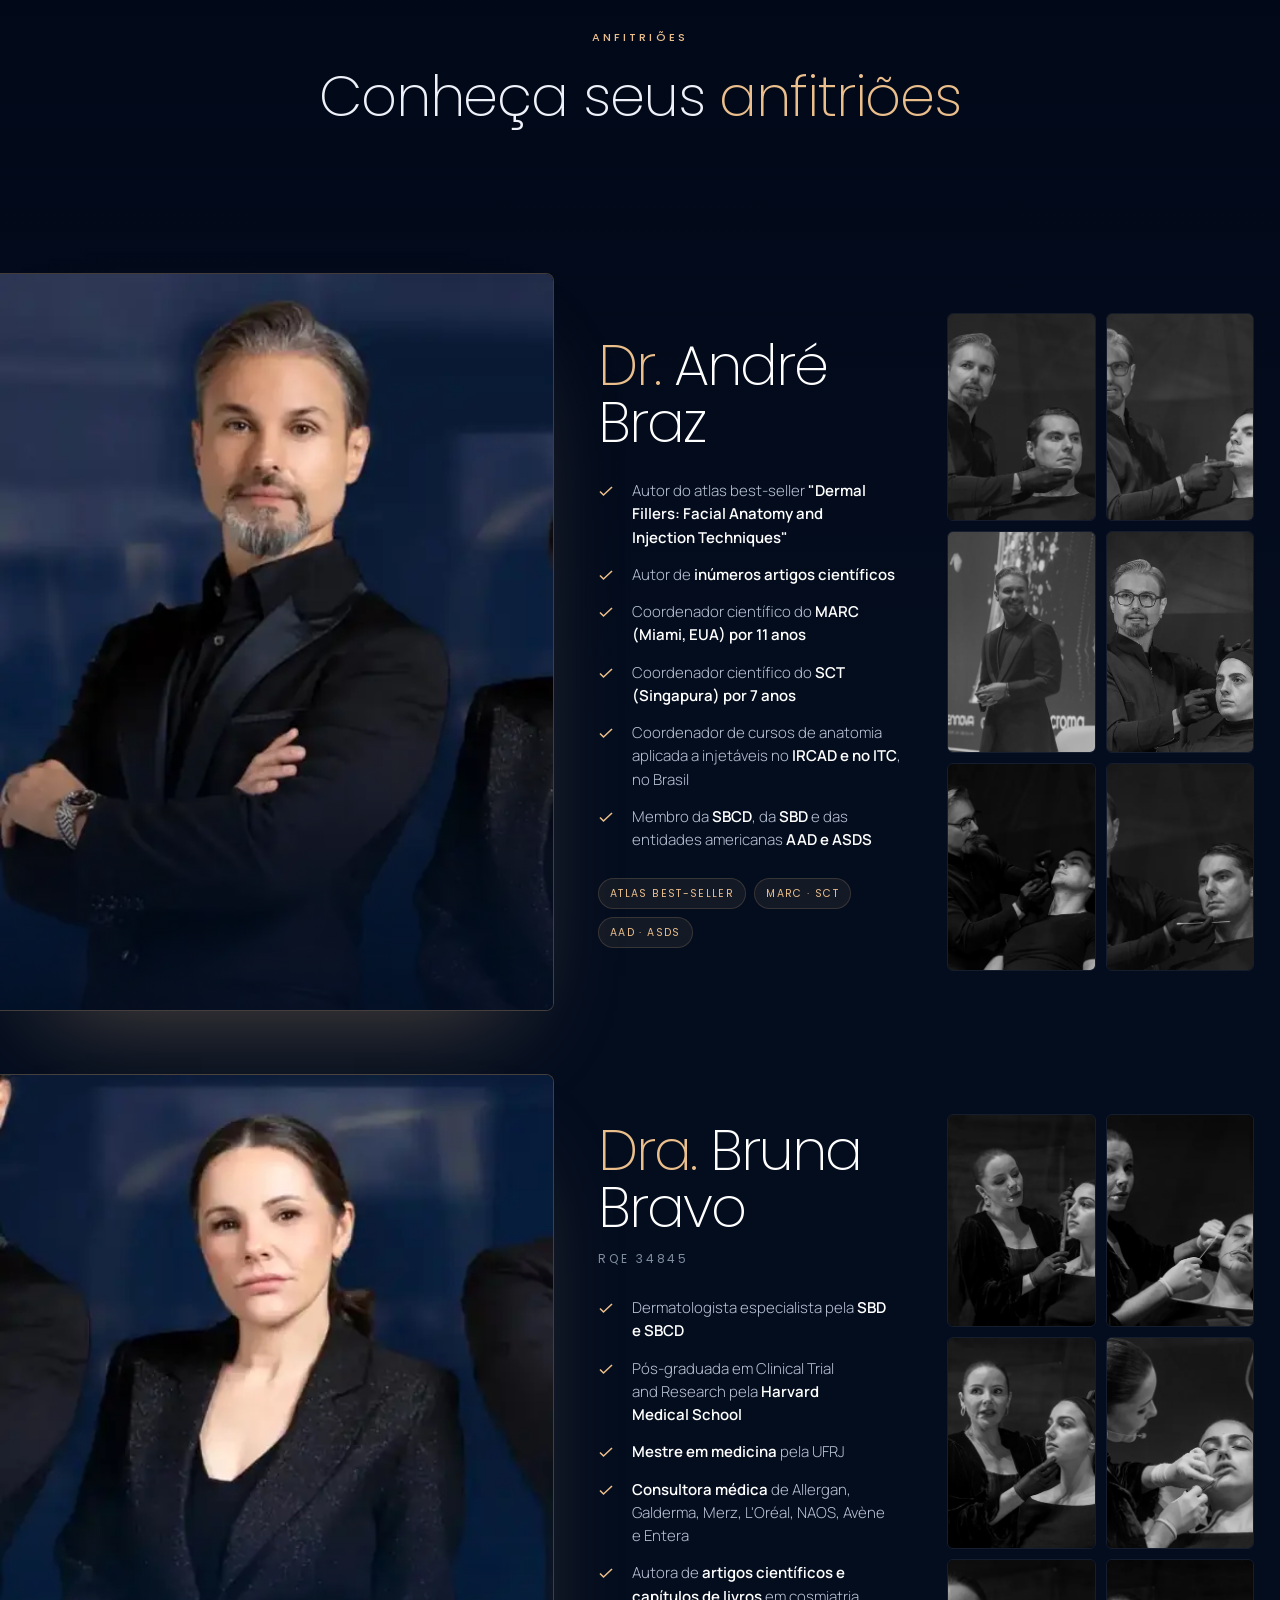
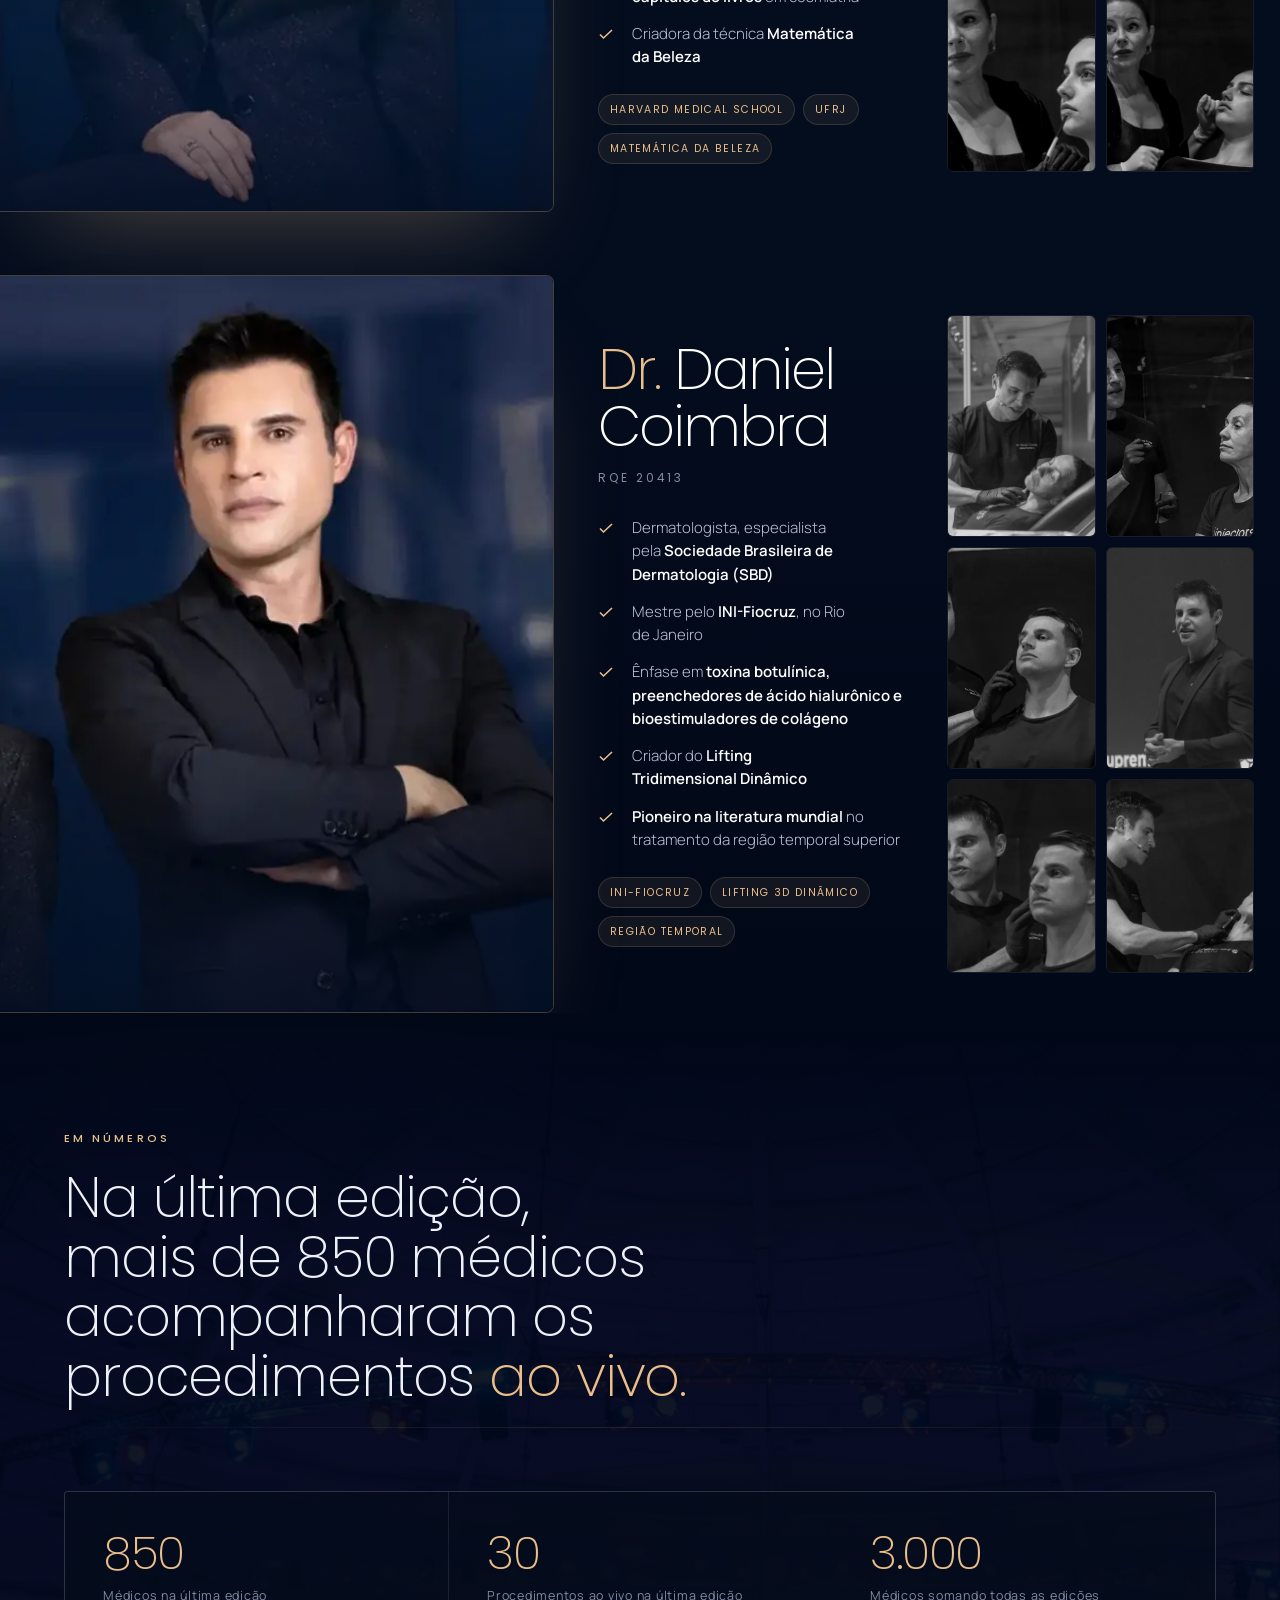
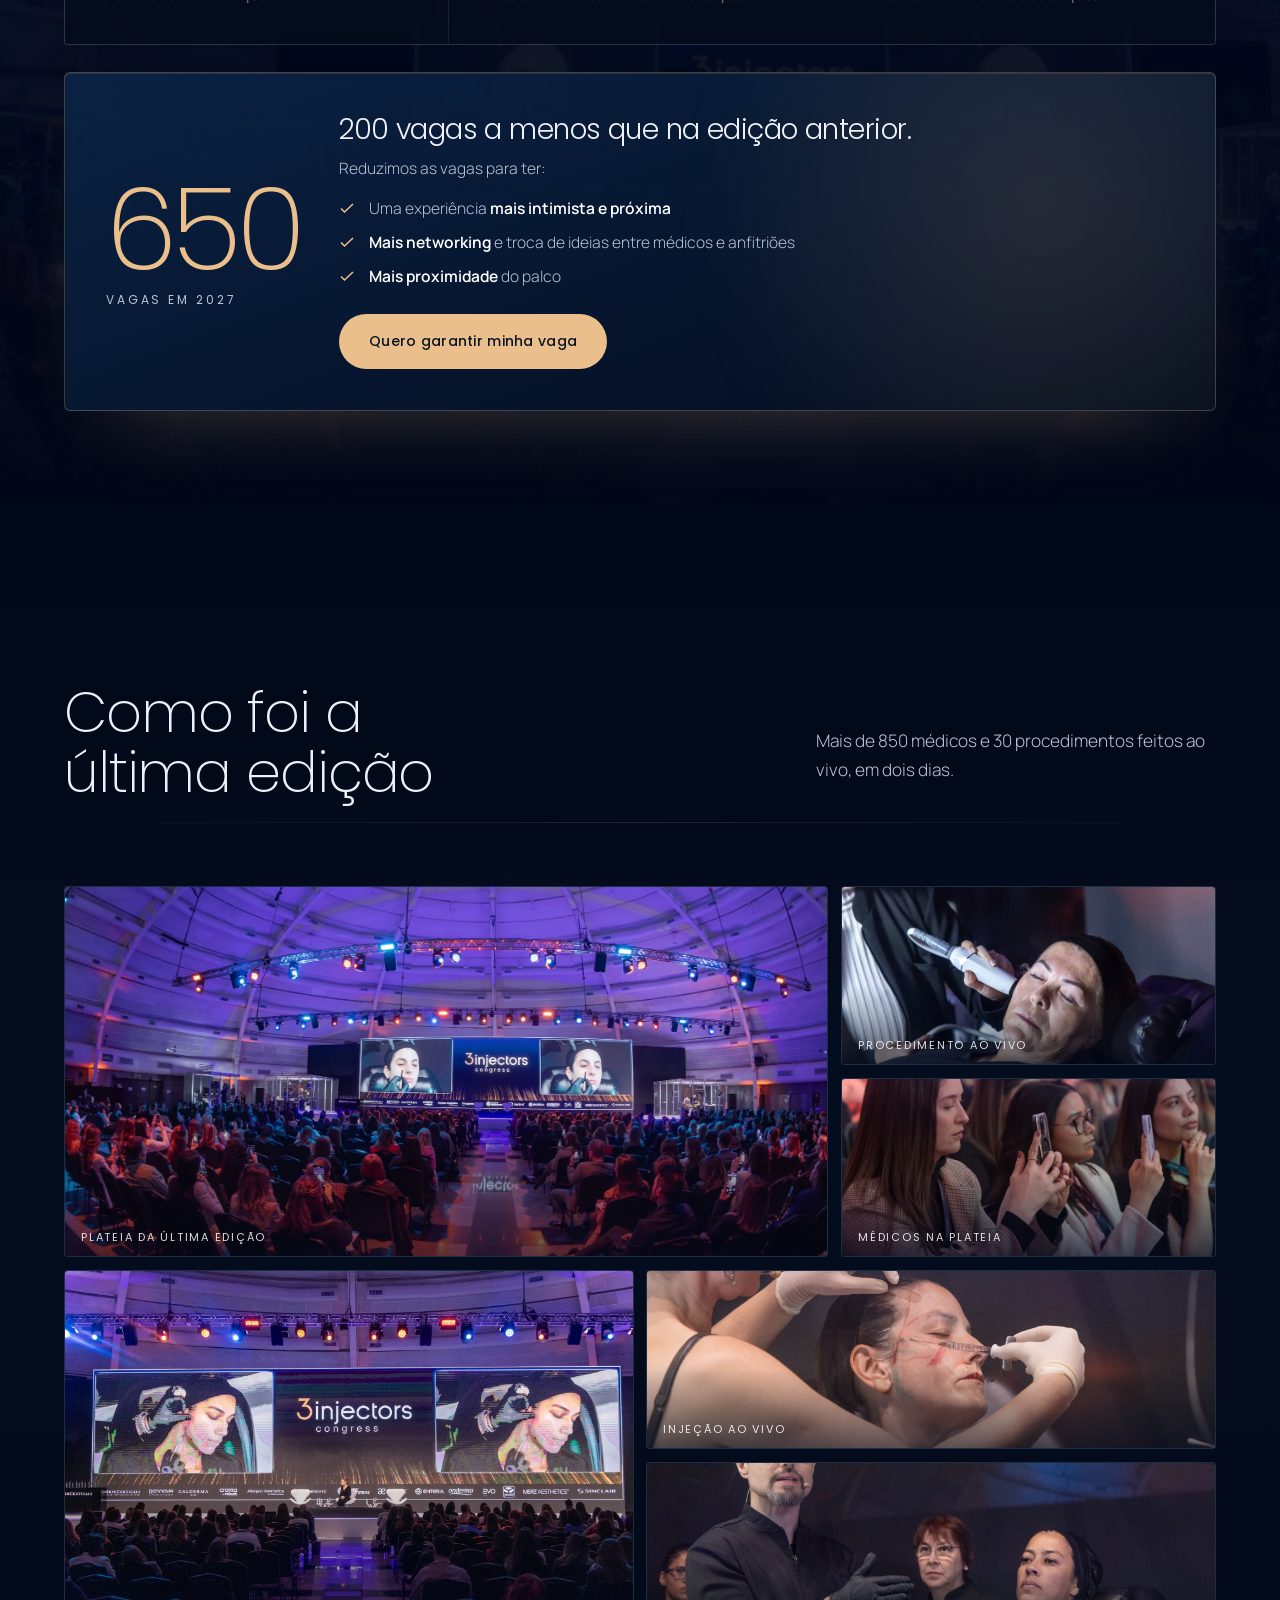
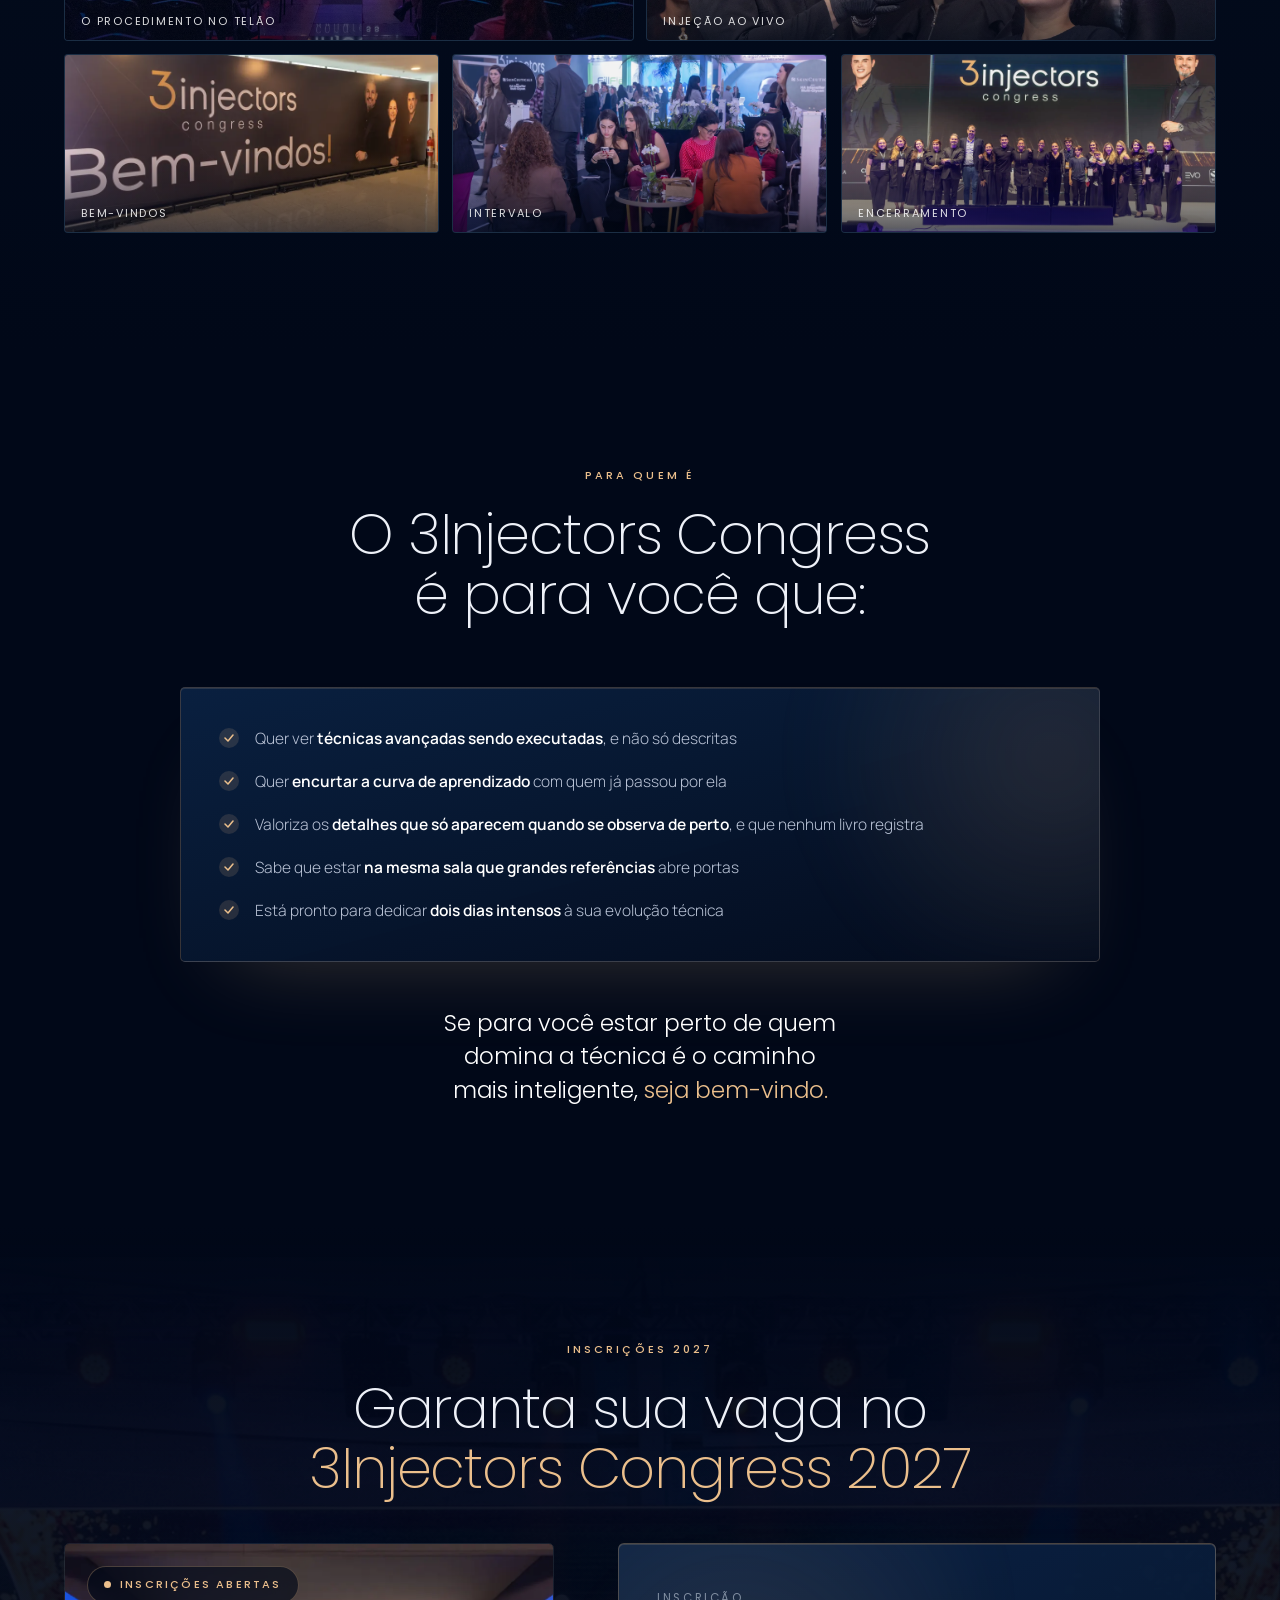
==== commit b4459d02: "Congresso: local Grand Hyatt São Paulo, dobra com mapa, remove selo da última edição Co-Authored-By:" ====
--- a/congresso/index.html
+++ b/congresso/index.html
@@ -4,12 +4,12 @@
 <meta charset="UTF-8">
 <base href="/congresso/">
 <meta name="viewport" content="width=device-width, initial-scale=1.0, viewport-fit=cover">
-<title>3Injectors Congress 2027 · 11 e 12 de junho · São Paulo</title>
+<title>3Injectors Congress 2027 · 11 e 12 de junho · Grand Hyatt São Paulo</title>
 <meta name="description" content="Dois dias de injeção ao vivo com Dr. André Braz, Dra. Bruna Bravo e Dr. Daniel Coimbra. Mais de 30 procedimentos e 650 vagas. Inscrições abertas. Evento presencial e exclusivo para médicos.">
 <meta property="og:type" content="website">
 <meta property="og:site_name" content="3Injectors Congress">
 <meta property="og:title" content="3Injectors Congress 2027 · O maior evento de injeção ao vivo do Brasil">
-<meta property="og:description" content="11 e 12 de junho de 2027, em São Paulo. Mais de 30 procedimentos ao vivo e 650 vagas. Inscrições abertas.">
+<meta property="og:description" content="11 e 12 de junho de 2027, no Grand Hyatt São Paulo. Mais de 30 procedimentos ao vivo e 650 vagas. Inscrições abertas.">
 <meta property="og:image" content="https://3injectors-plataforma.vercel.app/congresso/img/hero.webp">
 <meta property="og:locale" content="pt_BR">
 <meta name="twitter:card" content="summary_large_image">
@@ -75,6 +75,7 @@
       <div class="inner">
         <span>Mais de 30 procedimentos ao vivo</span><span class="dot"></span>
         <span>650 vagas nesta edição</span><span class="dot"></span>
+        <span>Grand Hyatt São Paulo</span><span class="dot"></span>
         <span>Mais de 3 mil médicos nas edições anteriores</span>
       </div>
     </div>
@@ -125,7 +126,6 @@
       <div class="vmq" aria-label="Fotos da última edição">
         <div class="vcol"><div class="vtrack"><img src="img/tiles/mq-4.webp" alt=""><img src="img/tiles/live-bravo.webp" alt=""><img src="img/tiles/ed-d1-183.webp" alt=""><img src="img/tiles/mq-5.webp" alt=""><img src="img/tiles/pill-1.webp" alt=""><img src="img/tiles/ed-d1-330.webp" alt=""><img src="img/tiles/host-braz.webp" alt=""></div></div>
         <div class="vcol rev"><div class="vtrack"><img src="img/tiles/mq-3.webp" alt=""><img src="img/tiles/ed-d2-166.webp" alt=""><img src="img/tiles/mq-2.webp" alt=""><img src="img/tiles/mq-11.webp" alt=""><img src="img/tiles/pill-3.webp" alt=""><img src="img/tiles/mq-6.webp" alt=""><img src="img/tiles/host-coimbra.webp" alt=""></div></div>
-        <div class="live-badge"><span class="pulse"></span>Última edição, ao vivo</div>
       </div>
     </div>
   </div>
@@ -412,7 +412,7 @@
             <div class="t-inst">em até 12x no cartão · todos os cartões aceitos</div>
           </div>
           <ul class="plist">
-            <li><svg viewBox="0 0 16 16"><path d="M2 8.5l3.5 3.5L14 4"/></svg>11 e 12 de junho de 2027, em São Paulo</li>
+            <li><svg viewBox="0 0 16 16"><path d="M2 8.5l3.5 3.5L14 4"/></svg>11 e 12 de junho de 2027, no Hotel Grand Hyatt São Paulo</li>
             <li><svg viewBox="0 0 16 16"><path d="M2 8.5l3.5 3.5L14 4"/></svg>Dois dias inteiros de evento presencial</li>
             <li><svg viewBox="0 0 16 16"><path d="M2 8.5l3.5 3.5L14 4"/></svg>Mais de 30 procedimentos ao vivo com Dr.&nbsp;André&nbsp;Braz, Dra.&nbsp;Bruna&nbsp;Bravo e Dr.&nbsp;Daniel&nbsp;Coimbra</li>
             <li><svg viewBox="0 0 16 16"><path d="M2 8.5l3.5 3.5L14 4"/></svg>650 vagas, 200 a menos que na edição anterior</li>
@@ -422,6 +422,31 @@
           <img src="img/bandeiras.png" alt="Bandeiras de cartão aceitas" class="flags">
           <p class="t-note">Evento exclusivo para médicos. Sem transmissão online.</p>
         </div>
+      </div>
+    </div>
+  </div>
+</section>
+
+<!-- ================= LOCAL ================= -->
+<section class="local pad" id="local">
+  <div class="wrap">
+    <div class="local-grid">
+      <div class="local-copy">
+        <span class="eyebrow" data-anim="fade">Local do evento</span>
+        <h2 class="d2" data-anim style="--d:80ms;margin-top:20px">Grand Hyatt <span class="gold">São&nbsp;Paulo.</span></h2>
+        <p class="lead" data-anim style="--d:170ms;margin-top:24px">Os dois dias do 3Injectors Congress acontecem no <strong>Hotel Grand Hyatt São Paulo</strong>.</p>
+        <dl class="local-info" data-anim style="--d:240ms">
+          <div><dt>Endereço</dt><dd>Av. das Nações Unidas, 13.301<br>São Paulo, SP · CEP 04578-000</dd></div>
+          <div><dt>Datas</dt><dd>11 e 12 de junho de 2027</dd></div>
+          <div><dt>Formato</dt><dd>Presencial, exclusivo para médicos</dd></div>
+        </dl>
+        <div class="btn-row" data-anim style="--d:320ms">
+          <a class="btn" href="https://www.google.com/maps/search/?api=1&amp;query=Grand+Hyatt+S%C3%A3o+Paulo%2C+Av.+das+Na%C3%A7%C3%B5es+Unidas+13301" target="_blank" rel="noopener">Abrir no Google Maps</a>
+          <a class="btn ghost" href="https://waze.com/ul?q=Grand%20Hyatt%20S%C3%A3o%20Paulo&amp;navigate=yes" target="_blank" rel="noopener">Abrir no Waze</a>
+        </div>
+      </div>
+      <div class="local-map" data-anim="scale">
+        <iframe title="Mapa do Grand Hyatt São Paulo" src="https://www.google.com/maps?q=Grand+Hyatt+S%C3%A3o+Paulo,+Av.+das+Na%C3%A7%C3%B5es+Unidas,+13301&amp;z=15&amp;output=embed" loading="lazy" referrerpolicy="no-referrer-when-downgrade"></iframe>
       </div>
     </div>
   </div>
@@ -445,7 +470,7 @@
       <div class="fitem"><button class="fq">Quantas vagas terá esta edição?<span class="pm"></span></button>
         <div class="fa"><div class="in"><strong>650 vagas</strong>, 200 a menos que na edição anterior. A redução é para ter uma experiência <strong>mais intimista e próxima</strong>, <strong>mais networking</strong> e troca de ideias entre médicos e anfitriões, e <strong>mais proximidade do palco</strong>.</div></div></div>
       <div class="fitem"><button class="fq">Quando e onde acontece?<span class="pm"></span></button>
-        <div class="fa"><div class="in">Nos dias 11 e 12 de junho de 2027, em São Paulo. São dois dias inteiros de evento presencial.</div></div></div>
+        <div class="fa"><div class="in">Nos dias <strong>11 e 12 de junho de 2027</strong>, no <strong>Hotel Grand Hyatt São Paulo</strong> (Av. das Nações Unidas, 13.301, São Paulo). São dois dias inteiros de evento presencial.</div></div></div>
     </div>
   </div>
 </section>
@@ -458,7 +483,7 @@
     <p class="lead" data-anim style="--d:180ms">Dois dias assistindo Dr.&nbsp;André&nbsp;Braz, Dra.&nbsp;Bruna&nbsp;Bravo e Dr.&nbsp;Daniel&nbsp;Coimbra <strong>injetarem ao vivo</strong>.</p>
     <div class="btn-row" data-anim style="--d:280ms"><a href="#inscricao" class="btn lg">Quero garantir minha vaga</a></div>
     <div class="foot-strip" data-anim="fade" style="--d:380ms">
-      <span>11 e 12 de junho de 2027</span><span>R$ 3.000 em até 12x</span><span>100% presencial</span>
+      <span>11 e 12 de junho de 2027</span><span>Grand Hyatt São Paulo</span><span>R$ 3.000 em até 12x</span><span>100% presencial</span>
     </div>
   </div>
 </section>
--- a/congresso/congress.css
+++ b/congresso/congress.css
@@ -570,3 +570,32 @@
 }
 
 @media(max-width:760px){.tn b{max-width:7.6ch;margin-inline:auto}}
+
+/* ===== Local do evento ===== */
+.local{border-top:1px solid var(--line-soft)}
+.local-grid{display:grid;grid-template-columns:minmax(0,.9fr) minmax(0,1.1fr);gap:clamp(30px,5vw,80px);align-items:center}
+.local-info{margin:34px 0 36px;display:grid;gap:0;border-top:1px solid var(--line)}
+.local-info>div{display:grid;grid-template-columns:120px 1fr;gap:18px;padding:18px 0;border-bottom:1px solid var(--line)}
+.local-info dt{font-family:var(--f-display);font-size:11px;letter-spacing:.22em;text-transform:uppercase;color:var(--gold);padding-top:4px}
+.local-info dd{margin:0;font-size:17px;line-height:1.55;color:var(--ink)}
+.local-map{position:relative;border-radius:22px;overflow:hidden;aspect-ratio:4/3.4;background:#0b1426;
+  box-shadow:0 0 0 1px var(--line),0 40px 90px -40px rgba(0,0,0,.8)}
+.local-map iframe{position:absolute;inset:0;width:100%;height:100%;border:0;
+  filter:invert(.92) hue-rotate(180deg) saturate(.55) brightness(.9) contrast(.95)}
+.local-map::after{content:'';position:absolute;inset:0;pointer-events:none;
+  box-shadow:inset 0 0 80px rgba(1,8,24,.55)}
+.local-map .map-pin{position:absolute;left:20px;bottom:20px;z-index:2;display:inline-flex;align-items:center;gap:10px;
+  padding:11px 18px;border-radius:999px;background:rgba(1,8,24,.82);backdrop-filter:blur(8px);
+  box-shadow:inset 0 0 0 1px rgba(235,191,140,.35);font-family:var(--f-display);font-size:12px;letter-spacing:.16em;
+  text-transform:uppercase;color:var(--gold);pointer-events:none}
+.local-map .map-pin .pulse{width:8px;height:8px;border-radius:50%;background:var(--gold);box-shadow:0 0 0 4px rgba(235,191,140,.18)}
+@media(max-width:900px){.local-grid{grid-template-columns:1fr}.local-map{aspect-ratio:1/1}}
+@media(max-width:760px){
+  .local-info>div{grid-template-columns:1fr;gap:6px}
+  .local-info dd{font-size:16px}
+  .local .btn-row .btn{flex:1 1 100%}
+  .local-map{border-radius:18px}
+}
+@media(min-width:761px){
+  .hero-strip .inner{gap:clamp(12px,1.9vw,34px);letter-spacing:.1em;font-size:clamp(10.5px,.9vw,13px);flex-wrap:nowrap;white-space:nowrap}
+}
